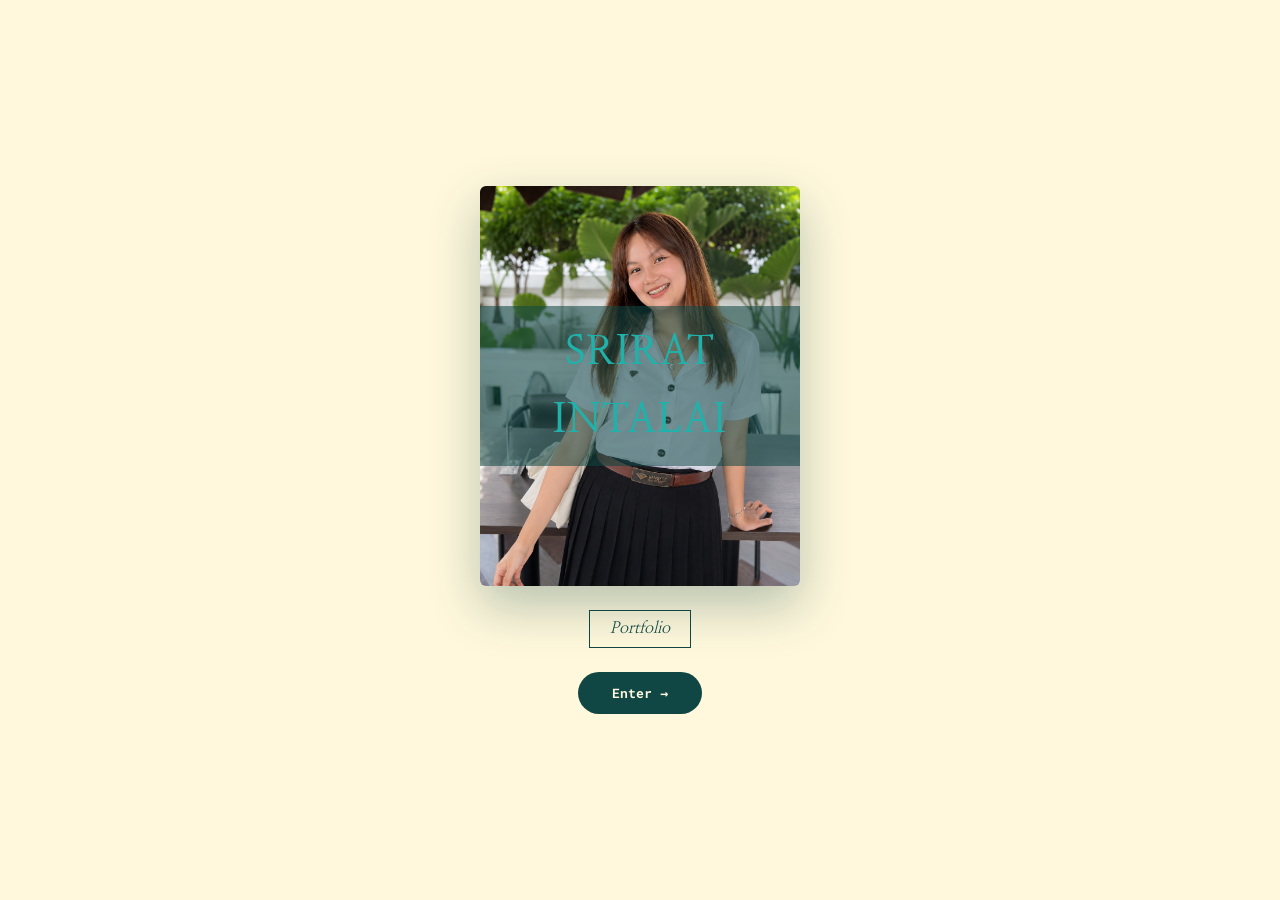
==== index.html @ b5082c41 "อธิบายสิ่งที่แก้" ====
<!DOCTYPE html>
<html lang="th">
<head>
<meta charset="UTF-8">
<meta name="viewport" content="width=device-width, initial-scale=1.0">
<title>Srirat Intalai | Portfolio</title>

<!-- Google Fonts -->
<link rel="preconnect" href="https://fonts.googleapis.com">
<link rel="preconnect" href="https://fonts.gstatic.com" crossorigin>
<link href="https://fonts.googleapis.com/css2?family=Athiti:wght@300;400;500;600;700&family=Roboto+Mono:wght@400;500;700&family=Nanum+Myeongjo:wght@400;700;800&display=swap" rel="stylesheet">

<link rel="stylesheet" href="css/style.css">
</head>
<body>

<div class="bgBlob bgBlob1"></div>
<div class="bgBlob bgBlob2"></div>

<!-- ================= หน้าปก กด Enter ก่อนเข้าเว็บ ================= -->
<div id="coverPage">
    <div class="coverPhotoBox">
        <img src="assets/image3.JPG" alt="รูปเปิด" class="coverPhoto">
        <div class="coverNameBand">
            <h1 class="coverName">SRIRAT INTALAI</h1>
        </div>
    </div>
    <p class="coverSubtitle">Portfolio</p>
    <button type="button" id="btnEnter" class="btnEnter">Enter &rarr;</button>
</div>

<!-- ================= เนื้อหาเว็บทั้งหมด (โชว์หลังกด Enter) ================= -->
<div id="mainSite">

    <!-- แถบเมนูด้านบน -->
    <header class="navBar" id="navBar">
        <div class="navWrap">
            <a href="#home" class="logo">Srirat.</a>

            <nav class="menu" id="menu">
                <a href="#home" class="menuLink th">หน้าหลัก</a><a href="#home" class="menuLink en">Home</a>
                <a href="#about" class="menuLink th">ทำความรู้จัก</a><a href="#about" class="menuLink en">About</a>
                <a href="#skills" class="menuLink th">ทักษะ</a><a href="#skills" class="menuLink en">Skills</a>
                <a href="#projects" class="menuLink th">ผลงาน</a><a href="#projects" class="menuLink en">Projects</a>
                <a href="#certificates" class="menuLink th">ใบรับรอง</a><a href="#certificates" class="menuLink en">Certificates</a>
                <a href="#activities" class="menuLink th">กิจกรรม</a><a href="#activities" class="menuLink en">Activities</a>
                <a href="#softskills" class="menuLink th">ทักษะด้านบุคคล</a><a href="#softskills" class="menuLink en">Soft Skills</a>
                <a href="#contact" class="menuLink th">ติดต่อ</a><a href="#contact" class="menuLink en">Contact</a>
            </nav>

            <div class="navBtns">
                <!-- ปุ่มสลับธีมมืด/สว่าง -->
                <button type="button" id="btnTheme" class="iconBtn" title="สลับธีมมืด/สว่าง">
                    <svg id="iconSun" width="18" height="18" viewBox="0 0 24 24" fill="none" stroke="currentColor" stroke-width="2"><circle cx="12" cy="12" r="4"></circle><path d="M12 2v2M12 20v2M4.9 4.9l1.4 1.4M17.7 17.7l1.4 1.4M2 12h2M20 12h2M6.3 17.7l-1.4 1.4M19.1 4.9l-1.4 1.4"></path></svg>
                    <svg id="iconMoon" width="18" height="18" viewBox="0 0 24 24" fill="none" stroke="currentColor" stroke-width="2" style="display:none"><path d="M21 12.8A9 9 0 1 1 11.2 3 7 7 0 0 0 21 12.8z"></path></svg>
                </button>
                <!-- ปุ่มสลับภาษา -->
                <button type="button" id="btnLang" class="iconBtn iconBtnText" title="Switch language / เปลี่ยนภาษา">
                    <svg width="16" height="16" viewBox="0 0 24 24" fill="none" stroke="currentColor" stroke-width="2"><circle cx="12" cy="12" r="10"></circle><line x1="2" y1="12" x2="22" y2="12"></line><path d="M12 2a15 15 0 0 1 4 10 15 15 0 0 1-4 10 15 15 0 0 1-4-10 15 15 0 0 1 4-10z"></path></svg>
                    <span id="langLabel">EN</span>
                </button>
            </div>

            <button type="button" id="btnBurger" class="burgerBtn">
                <span></span><span></span><span></span>
            </button>
        </div>
    </header>

    <main>

    <!-- ================= HOME ================= -->
    <section id="home" class="homeBox">
        <div class="homeText glassBox">
            <p class="tagLine">Srirat Intalai</p>
            <h3 class="th">สวัสดีค่ะ หยกนะคะ นักศึกษาคณะเทคโนโลยีสารสนเทศและนวัตกรรม สาขาวิทยาการคอมพิวเตอร์</h3>
            <h3 class="en">Hello, I'm Yok, School of Information Technology and Innovation, Computer Science student.</h3>
            <p class="th">ถ้าพูดถึงจุดเด่นและความถนัดหลักๆ ของหยก นอกจากเรื่องการพัฒนาแอปพลิเคชันมือถือ, ออกแบบ UI/UX, การทำ Requirement Gathering และการประยุกต์ใช้ AI กับ API ต่างๆ ในโปรเจกต์แล้ว 
                ช่วงนี้หยกยังสนุกกับการพัฒนาเว็บไซต์มากๆ ด้วย กำลังศึกษาและพัฒนาสกิลเพิ่มทั้งฝั่ง Frontend และ Backend ให้ครบเครื่อง ด้วยความที่หยกสนใจและเปิดกว้างมากๆ 
                <strong>ทั้งสาย Mobile Developer, Software Engineer, Web Developer, Data Engineer, ML/AI Engineer, UI/UX Designer ไปจนถึง QA Tester</strong> 
                หยกเลยมองหาโอกาสฝึกงานที่จะได้เอาทักษะการเขียนโค้ดทั้งเว็บและแอป การทำงานเป็นทีมแบบ Agile และประสบการณ์จริงทั้งหมดนี้ ไปพัฒนาตัวเองและเป็นประโยชน์กับทีมให้ได้มากที่สุดค่ะ ฝากเนื้อฝากตัวให้พี่ๆช่วยพิจารณาด้วยนะคะ</p>

            <p class="en">When it comes to my main strengths and skills, aside from mobile app development, UI/UX design, software testing as a QA, 
                requirement gathering, and integrating AI and APIs into my projects, I've also been really enjoying web development lately. 
                I am currently learning and expanding my skills in both Frontend and Backend to make myself more well-rounded. Because I'm very passionate and open-minded 
                <strong>about roles like Mobile Developer, Software Engineer, Web Developer, Data Engineer, ML/AI Engineer, UI/UX Designer, and QA Tester</strong>
                , I'm looking for an internship opportunity where I can apply my coding skills for both web and apps, my experience working in an Agile team, 
                and all my real-world experience to tackle actual projects. I really want to develop myself and bring value to the team. Thank you for considering me!</p>
            <div class="homeBtnRow">
                <a href="#projects" class="btn btnMain th">ดูผลงาน</a><a href="#projects" class="btn btnMain en">View Projects</a>
                <a href="#contact" class="btn btnLine th">ช่องทางติดต่อ</a><a href="#contact" class="btn btnLine en">Contact Me</a>
            </div>
        </div>
        <img src="assets/Srirat.png" alt="รูปของศรีรัตน์" class="homePhoto">
    </section>

    <!-- ================= ABOUT ================= -->
    <section id="about" class="section">
        <div class="container">
            <p class="tagSmall th">ทำความรู้จักกันมากขึ้น</p><p class="tagSmall en">GET TO KNOW ME</p>
            <h2 class="titleBig th">เกี่ยวกับฉัน</h2><h2 class="titleBig en">About Me</h2>
            <div class="lineUnder"></div>

            <div class="aboutGrid">
                <div class="aboutPhotoBox" id="aboutCarousel">
                    <img src="assets/image0.JPG" class="slideImg active" alt="รูปโปรไฟล์">
                    <img src="assets/image1.jpg" class="slideImg" alt="รูปกิจกรรม 1">
                    <img src="assets/image2.jpg" class="slideImg" alt="รูปกิจกรรม 2">
                    <img src="assets/image.jpg" class="slideImg" alt="รูปกิจกรรม 3">
                    <button type="button" class="slideBtn slideBtnLeft" id="slidePrev">&#10094;</button>
                    <button type="button" class="slideBtn slideBtnRight" id="slideNext">&#10095;</button>
                    <div class="slideDots" id="slideDots"></div>
                </div>

                <div class="aboutTextBox">

                    <div class="infoGrid">
                        <div class="infoBox">
                            <span class="infoLabel th">ชื่อ-นามสกุล</span><span class="infoLabel en">Full Name</span>
                            <span class="infoValue"><span class="th">ศรีรัตน์ อินทลัย (หยก)</span><span class="en">Srirat Intalai (Yok)</span></span>
                        </div>
                        <div class="infoBox">
                            <span class="infoLabel th">อีเมล</span><span class="infoLabel en">Email</span>
                            <span class="infoValue">srirat.inta@bumail.net</span>
                        </div>
                        <div class="infoBox">
                            <span class="infoLabel th">เบอร์โทรศัพท์</span><span class="infoLabel en">Phone</span>
                            <span class="infoValue">081-955-8432</span>
                        </div>
                        <div class="infoBox">
                            <span class="infoLabel th">มหาวิทยาลัย</span><span class="infoLabel en">University</span>
                            <span class="infoValue th">มหาวิทยาลัยกรุงเทพ</span><span class="infoValue en">Bangkok University</span>
                        </div>
                        <div class="infoBox">
                            <span class="infoLabel th">ที่อยู่</span><span class="infoLabel en">Location</span>
                            <span class="infoValue th">กรุงเทพมหานคร ประเทศไทย</span><span class="infoValue en">Bangkok, Thailand</span>
                        </div>
                        <div class="infoBox">
                            <span class="infoLabel th">ภาษา</span><span class="infoLabel en">Languages</span>
                            <span class="infoValue th">ไทย (เจ้าของภาษา), อังกฤษ (ระดับพื้นฐาน)</span><span class="infoValue en">Thai (Native), English (Elementary)</span>
                        </div>
                    </div>

                    <p class="tagSmall aboutSubTag th">เส้นทางการศึกษา</p><p class="tagSmall aboutSubTag en">ACADEMIC JOURNEY</p>
                    <div class="timeLine">
                        <div class="timeItem">
                            <div class="timeDot"></div>
                            <div class="timeCard card">
                                <div class="timeCardTop">
                                    <div>
                                        <h3 class="th">ปริญญาตรี สาขาวิทยาการคอมพิวเตอร์</h3><h3 class="en">Bachelor's Degree, Computer Science</h3>
                                        <span class="timeSchool th">มหาวิทยาลัยกรุงเทพ</span><span class="timeSchool en">Bangkok University</span>
                                    </div>
                                    <span class="timeDate th">ปี 1 (2566) — ปี 4 (2570)</span><span class="timeDate en">Year 1 (2023) — Year 4 (2027)</span>
                                </div>
                                <p class="th">ปัจจุบันมีเกรดเฉลี่ยสะสม (Cum GPA.) 3.26 หน่วยกิตสะสมรวม 115 หน่วยกิต</p>
                                <p class="en">Currently maintaining a cumulative GPA of 3.26, with 115 total credits completed.</p>
                            </div>
                        </div>

                        <div class="timeItem">
                            <div class="timeDot"></div>
                            <div class="timeCard card">
                                <div class="timeCardTop">
                                    <div>
                                        <h3 class="th">ประกาศนียบัตรวิชาชีพ (ปวช.) เทียบเท่ามัธยมศึกษาตอนปลาย</h3><h3 class="en">Vocational Certificate (Equivalent to High School)</h3>
                                        <span class="timeSchool th">วิทยาลัยอาชีวศึกษากุสุมภ์เทคโนโลยี</span><span class="timeSchool en">Kusoom Technology Vocational College</span>
                                    </div>
                                    <span class="timeDate th">ปีการศึกษา 2563 - 2566</span><span class="timeDate en">Academic year 2020 - 2023</span>
                                </div>
                                <p class="th">ประกาศนียบัตรวิชาชีพด้านคอมพิวเตอร์ธุรกิจ คะแนนเฉลี่ยสะสม 3.98</p>
                                <p class="en">Vocational Certificate in Business Computer with a GPAX of 3.98.</p>
                            </div>
                        </div>
                    </div>
                </div>
            </div>
        </div>
    </section>

    <!-- ================= SKILLS ================= -->
    <section id="skills" class="section">
        <div class="container">
            <p class="tagSmall th">เครื่องมือมือที่ใช้</p><p class="tagSmall en">MY TOOLBOX</p>
            <h2 class="titleBig th">ทักษะทางเทคนิค</h2><h2 class="titleBig en">Technical Skills</h2>
            <div class="lineUnder"></div>

            <div class="skillGrid">
                <div class="skillBox card">
                    <h3 class="th">ภาษาโปรแกรม</h3><h3 class="en">Programming Languages</h3>
                    <ul>
                        <li><span class="skillIcon"><img src="https://cdn.jsdelivr.net/gh/devicons/devicon/icons/dart/dart-original.svg" alt=""></span><span>Dart</span> <span class="tag th">ระดับปานกลาง</span><span class="tag en">Intermediate</span></li>
                        <li><span class="skillIcon"><img src="https://cdn.jsdelivr.net/gh/devicons/devicon/icons/python/python-original.svg" alt=""></span><span>Python</span> <span class="tag th">ระดับปานกลาง</span><span class="tag en">Intermediate</span></li>
                        <li><span class="skillIcon"><img src="https://cdn.jsdelivr.net/gh/devicons/devicon/icons/javascript/javascript-original.svg" alt=""></span><span>JavaScript</span> <span class="tag th">ระดับพื้นฐาน</span><span class="tag en">Basic</span></li>
                        <li><span class="skillIcon"><svg viewBox="0 0 24 24" fill="none" stroke="currentColor" stroke-width="2" stroke-linecap="round" stroke-linejoin="round"><path d="M12 2C7.58 2 4 3.34 4 5v14c0 1.66 3.58 3 8 3s8-1.34 8-3V5c0-1.66-3.58-3-8-3z"/><path d="M4 5c0 1.66 3.58 3 8 3s8-1.34 8-3M4 12c0 1.66 3.58 3 8 3s8-1.34 8-3"/></svg></span><span>SQL</span> <span class="tag th">ระดับพื้นฐานถึงปานกลาง</span><span class="tag en">Beginner - Intermediate</span></li>
                        <li><span class="skillIcon"><img src="https://cdn.jsdelivr.net/gh/devicons/devicon/icons/java/java-original.svg" alt=""></span><span>Java</span> <span class="tag th">ระดับพื้นฐาน</span><span class="tag en">Basic</span></li>
                    </ul>
                </div>
                <div class="skillBox card">
                    <h3 class="th">การพัฒนาแอปพลิเคชันมือถือ</h3><h3 class="en">Mobile Application Development</h3>
                    <ul>
                        <li><span class="skillIcon"><img src="https://cdn.jsdelivr.net/gh/devicons/devicon/icons/flutter/flutter-original.svg" alt=""></span><span>Flutter</span> <span class="tag th">ระดับปานกลาง</span><span class="tag en">Intermediate</span></li>
                        <li><span class="skillIcon"><img src="https://cdn.jsdelivr.net/gh/devicons/devicon/icons/firebase/firebase-plain.svg" alt=""></span><span>Firebase</span> <span class="tag th">ระดับปานกลาง</span><span class="tag en">Intermediate</span></li>
                        <li><span class="skillIcon"><svg viewBox="0 0 24 24" fill="none" stroke="currentColor" stroke-width="2" stroke-linecap="round" stroke-linejoin="round"><path d="M12 2l9 5-9 5-9-5 9-5z"/><path d="M3 12l9 5 9-5M3 17l9 5 9-5"/></svg></span><span>Provider <span class="th">(จัดการ State)</span><span class="en">(State Management)</span></span> <span class="tag th">ระดับปานกลาง</span><span class="tag en">Intermediate</span></li>
                        <li><span class="skillIcon"><svg viewBox="0 0 24 24" fill="none" stroke="currentColor" stroke-width="2" stroke-linecap="round" stroke-linejoin="round"><path d="M21 8l-9-5-9 5 9 5 9-5z"/><path d="M3 8v8l9 5 9-5V8M12 13v8"/></svg></span><span>Hive <span class="th">(เก็บข้อมูลในเครื่อง)</span><span class="en">(Local Storage)</span></span> <span class="tag th">ระดับพื้นฐาน</span><span class="tag en">Beginner</span></li>
                    </ul>
                </div>
                <div class="skillBox card">
                    <h3 class="th">การพัฒนาเว็บไซต์</h3><h3 class="en">Web Development</h3>
                    <ul>
                        <li><span class="skillIcon"><img src="https://cdn.jsdelivr.net/gh/devicons/devicon/icons/html5/html5-original.svg" alt=""></span><span>HTML5 &amp; CSS3</span> <span class="tag th">ระดับปานกลาง</span><span class="tag en">Intermediate</span></li>
                        <li><span class="skillIcon"><svg viewBox="0 0 24 24" fill="none" stroke="currentColor" stroke-width="2" stroke-linecap="round" stroke-linejoin="round"><rect x="3" y="4" width="18" height="16" rx="2"/><path d="M3 9h18"/><path d="M8 15l-2-2 2-2M12 17l2-6"/></svg></span><span>Frontend &amp; Backend</span> <span class="tag th">กำลังศึกษาอยู่</span><span class="tag en">Currently Learning</span></li>
                    </ul>
                </div>
                <div class="skillBox card">
                    <h3 class="th">การทดสอบซอฟต์แวร์และการประกันคุณภาพ</h3><h3 class="en">Software Testing &amp; QA</h3>
                    <ul>
                        <li><span class="skillIcon"><svg viewBox="0 0 24 24" fill="none" stroke="currentColor" stroke-width="2" stroke-linecap="round" stroke-linejoin="round"><path d="M9 11l2 2 4-4"/><rect x="3" y="4" width="18" height="16" rx="2"/></svg></span><span>Manual Testing</span> <span class="tag th">ระดับปานกลาง</span><span class="tag en">Intermediate</span></li>
                        <li><span class="skillIcon"><svg viewBox="0 0 24 24" fill="none" stroke="currentColor" stroke-width="2" stroke-linecap="round" stroke-linejoin="round"><path d="M9 4h6a1 1 0 0 1 1 1v1H8V5a1 1 0 0 1 1-1z"/><rect x="6" y="6" width="12" height="15" rx="2"/><path d="M9 12h6M9 16h6"/></svg></span><span><span class="th">การออกแบบ Test Case</span><span class="en">Test Case Design</span></span> <span class="tag th">ระดับพื้นฐาน</span><span class="tag en">Basic</span></li>
                        <li><span class="skillIcon"><svg viewBox="0 0 24 24" fill="none" stroke="currentColor" stroke-width="2" stroke-linecap="round" stroke-linejoin="round"><path d="M9 9V7a3 3 0 0 1 6 0v2"/><rect x="7" y="9" width="10" height="10" rx="5"/><path d="M12 9v10M4 12h3M17 12h3M5 6l2.5 2M19 6l-2.5 2M5 18l2.5-2M19 18l-2.5-2"/></svg></span><span><span class="th">การรายงานบั๊กและการทดสอบการใช้งาน</span><span class="en">Bug Reporting &amp; Usability Testing</span></span> <span class="tag th">ระดับปานกลาง</span><span class="tag en">Intermediate</span></li>
                        <li><span class="skillIcon"><svg viewBox="0 0 24 24" fill="none" stroke="currentColor" stroke-width="2" stroke-linecap="round" stroke-linejoin="round"><path d="M17 3l4 4-4 4M7 21l-4-4 4-4"/><path d="M21 7H10a4 4 0 0 0-4 4v0M3 17h11a4 4 0 0 0 4-4v0"/></svg></span><span>API Testing</span> <span class="tag th">กำลังเรียนรู้</span><span class="tag en">Learning</span></li>
                    </ul>
                </div>
                <div class="skillBox card">
                    <h3 class="th">การออกแบบส่วนติดต่อผู้ใช้และประสบการณ์ผู้ใช้</h3><h3 class="en">UI/UX Design</h3>
                    <ul>
                        <li><span class="skillIcon"><img src="https://cdn.jsdelivr.net/gh/devicons/devicon/icons/figma/figma-original.svg" alt=""></span><span>Figma</span> <span class="tag th">ระดับปานกลาง</span><span class="tag en">Intermediate</span></li>
                        <li><span class="skillIcon"><svg viewBox="0 0 24 24" fill="none" stroke="currentColor" stroke-width="2" stroke-linecap="round" stroke-linejoin="round"><rect x="3" y="3" width="7" height="7" rx="1"/><rect x="14" y="3" width="7" height="7" rx="1"/><rect x="3" y="14" width="7" height="7" rx="1"/><rect x="14" y="14" width="7" height="7" rx="1"/></svg></span><span>Wireframing</span> <span class="tag th">ระดับปานกลาง</span><span class="tag en">Intermediate</span></li>
                        <li><span class="skillIcon"><svg viewBox="0 0 24 24" fill="none" stroke="currentColor" stroke-width="2" stroke-linecap="round" stroke-linejoin="round"><path d="M4 4l7 16 2-7 7-2z"/></svg></span><span>Prototyping</span> <span class="tag th">ระดับปานกลาง</span><span class="tag en">Intermediate</span></li>
                        <li><span class="skillIcon"><svg viewBox="0 0 24 24" fill="none" stroke="currentColor" stroke-width="2" stroke-linecap="round" stroke-linejoin="round"><circle cx="12" cy="12" r="9"/><circle cx="8" cy="11" r="1"/><circle cx="12" cy="8" r="1"/><circle cx="16" cy="11" r="1"/><path d="M12 21a4 4 0 0 1-4-4c0-1 1-1 2-1h4c1 0 2 0 2 1a4 4 0 0 1-4 4z"/></svg></span><span>Material Design</span> <span class="tag th">ระดับปานกลาง</span><span class="tag en">Intermediate</span></li>
                    </ul>
                </div>
                <div class="skillBox card">
                    <h3 class="th">ข้อมูลและวิศวกรรมข้อมูล</h3><h3 class="en">Data &amp; Data Engineering</h3>
                    <p class="skillSubHead th">การวิเคราะห์ข้อมูล</p><p class="skillSubHead en">Data Analysis</p>
                    <ul>
                        <li><span class="skillIcon"><svg viewBox="0 0 24 24" fill="none" stroke="currentColor" stroke-width="2" stroke-linecap="round" stroke-linejoin="round"><line x1="4" y1="20" x2="4" y2="12"/><line x1="10" y1="20" x2="10" y2="6"/><line x1="16" y1="20" x2="16" y2="14"/><line x1="21" y1="20" x2="21" y2="9"/></svg></span><span>Power BI</span></li>
                        <li><span class="skillIcon"><svg viewBox="0 0 24 24" fill="none" stroke="currentColor" stroke-width="2" stroke-linecap="round" stroke-linejoin="round"><rect x="3" y="3" width="7" height="7" rx="1"/><rect x="14" y="3" width="7" height="7" rx="1"/><rect x="3" y="14" width="7" height="7" rx="1"/><rect x="14" y="14" width="7" height="7" rx="1"/></svg></span><span>Excel</span></li>
                        <li><span class="skillIcon"><img src="https://cdn.jsdelivr.net/gh/devicons/devicon/icons/pandas/pandas-original.svg" alt=""></span><span>Pandas</span></li>
                    </ul>
                    <p class="skillSubHead th">ฐานข้อมูล</p><p class="skillSubHead en">Databases</p>
                    <ul>
                        <li><span class="skillIcon"><img src="https://cdn.jsdelivr.net/gh/devicons/devicon/icons/mysql/mysql-original.svg" alt=""></span><span>MySQL</span></li>
                    </ul>
                    <p class="skillSubHead th">วิศวกรรมข้อมูล</p><p class="skillSubHead en">Data Engineering</p>
                    <ul>
                        <li><span class="skillIcon"><svg viewBox="0 0 24 24" fill="none" stroke="currentColor" stroke-width="2" stroke-linecap="round" stroke-linejoin="round"><path d="M4 4h16l-6 8v6l-4 2v-8z"/></svg></span><span>ETL</span> <span class="tag th">กำลังเรียนรู้</span><span class="tag en">Learning</span></li>
                        <li><span class="skillIcon"><svg viewBox="0 0 24 24" fill="none" stroke="currentColor" stroke-width="2" stroke-linecap="round" stroke-linejoin="round"><circle cx="5" cy="6" r="2"/><circle cx="19" cy="18" r="2"/><path d="M7 6h9a3 3 0 0 1 3 3v0a3 3 0 0 1-3 3H8a3 3 0 0 0-3 3v0a3 3 0 0 0 3 3h9"/></svg></span><span>Data Pipeline</span> <span class="tag th">กำลังเรียนรู้</span><span class="tag en">Learning</span></li>
                    </ul>
                </div>
                <div class="skillBox card">
                    <h3 class="th">เอพีไอและการบูรณาการปัญญาประดิษฐ์</h3><h3 class="en">APIs &amp; AI Integration</h3>
                    <ul>
                        <li><span class="skillIcon"><svg viewBox="0 0 24 24" fill="none" stroke="currentColor" stroke-width="2" stroke-linecap="round" stroke-linejoin="round"><path d="M17 3l4 4-4 4M7 21l-4-4 4-4"/><path d="M21 7H10a4 4 0 0 0-4 4v0M3 17h11a4 4 0 0 0 4-4v0"/></svg></span><span>REST API</span></li>
                        <li><span class="skillIcon"><svg viewBox="0 0 24 24" fill="none" stroke="currentColor" stroke-width="2" stroke-linecap="round" stroke-linejoin="round"><path d="M3 11l9-8 9 8"/><path d="M5 10v10h14V10"/><path d="M9 20v-6h6v6"/></svg></span><span>Home Assistant API</span></li>
                        <li><span class="skillIcon"><svg viewBox="0 0 24 24" fill="none" stroke="currentColor" stroke-width="2" stroke-linecap="round" stroke-linejoin="round"><path d="M18 10h-1.26A8 8 0 1 0 9 20h9a5 5 0 0 0 0-10z"/></svg></span><span>OpenWeather API</span></li>
                        <li><span class="skillIcon"><svg viewBox="0 0 24 24" fill="none" stroke="currentColor" stroke-width="2" stroke-linecap="round" stroke-linejoin="round"><path d="M12 2l2 6 6 2-6 2-2 6-2-6-6-2 6-2z"/></svg></span><span>Google Gemini API</span></li>
                    </ul>
                </div>
                <div class="skillBox card">
                    <h3 class="th">การวิเคราะห์และออกแบบระบบ</h3><h3 class="en">System Analysis &amp; Design</h3>
                    <ul>
                        <li><span class="skillIcon"><svg viewBox="0 0 24 24" fill="none" stroke="currentColor" stroke-width="2" stroke-linecap="round" stroke-linejoin="round"><path d="M9 4h6a1 1 0 0 1 1 1v1H8V5a1 1 0 0 1 1-1z"/><rect x="6" y="6" width="12" height="15" rx="2"/><path d="M9 12h6M9 16h6"/></svg></span><span><span class="th">การรวบรวมความต้องการ</span><span class="en">Requirement Gathering</span></span></li>
                        <li><span class="skillIcon"><svg viewBox="0 0 24 24" fill="none" stroke="currentColor" stroke-width="2" stroke-linecap="round" stroke-linejoin="round"><rect x="3" y="3" width="7" height="5" rx="1"/><rect x="14" y="3" width="7" height="5" rx="1"/><rect x="8" y="15" width="7" height="5" rx="1"/><path d="M6.5 8v3a2 2 0 0 0 2 2h1M17.5 8v3a2 2 0 0 1-2 2h-1"/></svg></span><span><span class="th">แผนภาพ Use Case</span><span class="en">Use Case Diagrams</span></span></li>
                        <li><span class="skillIcon"><svg viewBox="0 0 24 24" fill="none" stroke="currentColor" stroke-width="2" stroke-linecap="round" stroke-linejoin="round"><rect x="3" y="3" width="7" height="5" rx="1"/><rect x="14" y="3" width="7" height="5" rx="1"/><rect x="8" y="15" width="7" height="5" rx="1"/><path d="M6.5 8v3a2 2 0 0 0 2 2h1M17.5 8v3a2 2 0 0 1-2 2h-1"/></svg></span><span>UML</span> <span class="tag th">ระดับพื้นฐาน</span><span class="tag en">Basic</span></li>
                    </ul>
                </div>
                <div class="skillBox card">
                    <h3 class="th">เครื่องมือ คลาวด์ และเดฟออปส์</h3><h3 class="en">Tools, Cloud &amp; DevOps</h3>
                    <ul>
                        <li><span class="skillIcon"><img src="https://cdn.jsdelivr.net/gh/devicons/devicon/icons/git/git-original.svg" alt=""></span><span>Git</span></li>
                        <li><span class="skillIcon skillIconInvert"><img src="https://cdn.jsdelivr.net/gh/devicons/devicon/icons/github/github-original.svg" alt=""></span><span>GitHub</span></li>
                        <li><span class="skillIcon"><img src="https://cdn.jsdelivr.net/gh/devicons/devicon/icons/androidstudio/androidstudio-original.svg" alt=""></span><span>Android Studio</span></li>
                        <li><span class="skillIcon"><img src="https://cdn.jsdelivr.net/gh/devicons/devicon/icons/vscode/vscode-original.svg" alt=""></span><span>VS Code</span></li>
                        <li><span class="skillIcon"><img src="https://cdn.jsdelivr.net/gh/devicons/devicon/icons/jira/jira-original.svg" alt=""></span><span>Jira</span></li>
                        <li><span class="skillIcon"><img src="https://cdn.jsdelivr.net/gh/devicons/devicon/icons/docker/docker-original.svg" alt=""></span><span>Docker</span> <span class="tag th">ระดับพื้นฐาน</span><span class="tag en">Basic</span></li>
                        <li><span class="skillIcon"><img src="https://cdn.jsdelivr.net/npm/devicon@2.15.1/icons/amazonwebservices/amazonwebservices-original.svg" alt=""></span><span>AWS</span> <span class="tag th">กำลังเรียนรู้</span><span class="tag en">Learning</span></li>
                        <li><span class="skillIcon"><svg viewBox="0 0 24 24" fill="none" stroke="currentColor" stroke-width="2" stroke-linecap="round" stroke-linejoin="round"><path d="M21 12a9 9 0 1 1-3-6.7"/><path d="M21 3v6h-6"/></svg></span><span>CI/CD</span> <span class="tag th">กำลังเรียนรู้</span><span class="tag en">Learning</span></li>
                        <li><span class="skillIcon skillIconInvert"><img src="https://cdn.jsdelivr.net/gh/devicons/devicon/icons/linux/linux-original.svg" alt=""></span><span>Linux</span> <span class="tag th">กำลังเรียนรู้</span><span class="tag en">Learning</span></li>
                    </ul>
                </div>
            </div>
        </div>
    </section>

    <!-- ================= PROJECTS ================= -->
    <section id="projects" class="section sectionAlt">
        <div class="container">
            <p class="tagSmall th">ประสบการณ์การทำงาน / โครงการ</p><p class="tagSmall en">PORTFOLIO WORK</p>
            <h2 class="titleBig th">ผลงานเด่น</h2><h2 class="titleBig en">Featured Projects</h2>
            <div class="lineUnder"></div>

            <div class="scrollWrap">
                <button type="button" class="scrollBtn scrollBtnLeft" id="projPrev">&#10094;</button>
                <div class="projectList" id="projectList">

                    <!-- โปรเจกต์ 1 : PawHaus -->
                    <div class="projectBox card">
                        <img src="images/project-pawhaus/pawhaus.png" alt="PawHaus" class="projectImg">
                        <div class="projectInfo">
                            <span class="projectYear th">มีนาคม – พฤษภาคม 2569</span><span class="projectYear en">March – May 2026</span>
                            <h3>PawHaus <span class="th">— แอปพลิเคชันควบคุมบ้านอัจฉริยะและดูแลสัตว์เลี้ยง</span><span class="en">— Smart Home &amp; Pet Care Mobile Application</span></h3>
                            <p class="projectRole th">บทบาท: <b>นักพัฒนาหลัก</b> ในทีม 4 คน</p>
                            <p class="projectRole en">Role: <b>Main Developer</b> (Team of 4)</p>

                            <ul class="th">
                                <li>ออกแบบและพัฒนาแอปพลิเคชันมือถือ Cross-platform ด้วย <b>Flutter / Dart</b> พร้อมจัดการ State ของแอปด้วย <b>Provider</b> และใช้ <b>Hive</b> เป็น Local Storage ช่วยให้แอปทำงานรวดเร็วและเก็บข้อมูลในเครื่องได้</li>
                                <li>พัฒนาระบบเชื่อมต่อ IoT อัจฉริยะ ควบคุมอุปกรณ์ภายในบ้าน (เช่น ไฟ, แอร์, ผ้าม่าน) แบบ Real-time ผ่าน <b>Home Assistant API</b> และ <b>Docker</b></li>
                                <li>ผสานการทำงานของ <b>Gemini AI API</b> และ <b>OpenWeather API</b> ร่วมกับระบบ Rule-based เพื่อวิเคราะห์ข้อมูลสภาพอากาศและให้คำแนะนำการดูแลสัตว์เลี้ยงที่เหมาะสมกับผู้ใช้งาน</li>
                            </ul>
                            <ul class="en">
                                <li>Designed and built a cross-platform mobile app using <b>Flutter / Dart</b>, managed app state with <b>Provider</b>, and used <b>Hive</b> as local storage to make the app run fast and store data offline</li>
                                <li>Developed an IoT smart home system to control household devices (such as lights, air conditioners, and curtains) in real-time using <b>Home Assistant API</b> and <b>Docker</b></li>
                                <li>Integrated <b>Gemini AI API</b> and <b>OpenWeather API</b> with rule-based logic to analyze weather data and provide smart pet-care recommendations for users</li>
                            </ul>
                            <p class="projectResult th"><b>ผลลัพธ์:</b> พัฒนาแอปพลิเคชันมือถือ All-in-One สำหรับคนรักสัตว์และดูแลบ้านได้สำเร็จครบถ้วนทุกฟีเจอร์หลัก พร้อมใช้งานจริงตามเป้าหมายของรายวิชา Mobile Application Development I</p>
                            <p class="projectResult en"><b>Result:</b> Successfully developed an all-in-one mobile app for pet lovers and smart home control, meeting all project goals for the Mobile Application Development course.</p>

                            <div class="tools">
                                <span><b>Flutter</b></span><span><b>Dart</b></span><span><b>Provider</b></span><span><b>Hive</b></span><span><b>Docker</b></span><span><b>Home Assistant API</b></span><span>OpenWeather API</span><span>Gemini AI API</span>
                            </div>
                            <div class="projectLinks">
                                <a href="https://github.com/srirat-intalai/PawHaus" target="_blank" rel="noopener noreferrer" class="btn btnSmall">GitHub</a>
                            </div>
                        </div>
                    </div>

                    <!-- โปรเจกต์ 2 : Synapse Home Phase 1 -->
                    <div class="projectBox card">
                        <img src="images/project-cs/synapse-home.png" alt="Synapse Home" class="projectImg">
                        <div class="projectInfo">
                            <span class="projectYear th">มกราคม 2569 – ปัจจุบัน</span><span class="projectYear en">January 2026 – Present</span>
                            <h3>Synapse Home <span class="th">— ระบบผู้ช่วยบ้านอัจฉริยะ</span><span class="en">— Smart Home Assistant System</span></h3>
                            <p class="projectRole th">บทบาท: <b>Product Owner, Scrum Master, UI/UX Designer, QA Tester และ Lead Researcher</b> ในทีม 5 คน</p>
                            <p class="projectRole en">Role: <b>Product Owner, Scrum Master, UI/UX Designer, QA Tester, and Lead Researcher</b> (Team of 5)</p>

                            <ul class="th">
                                <li>ขับเคลื่อนการทำงานของทีมและบริหารจัดการโปรเจกต์ด้วยกระบวนการ <b>Agile/Scrum</b> พร้อมค้นคว้างานวิจัยและออกแบบ Data Architecture</li>
                                <li>ออกแบบ UX/UI Flow ด้วย <b>Figma</b> ให้ผู้ใช้งานสามารถสั่งการและควบคุมอุปกรณ์ Smart Home ได้อย่างราบรื่นและเป็นธรรมชาติ</li>
                                <li>วางแผนและดำเนินการ QA Testing อย่างครอบคลุม ตรวจสอบความเสถียรและประสิทธิภาพของระบบก่อนนำไปใช้งานจริง</li>
                            </ul>
                            <ul class="en">
                                <li>Drove team workflows and managed project progress using <b>Agile/Scrum</b> methodologies, alongside conducting research and designing the data architecture</li>
                                <li>Designed intuitive UX/UI flows using <b>Figma</b> to ensure smooth and natural control over smart home devices</li>
                                <li>Planned and executed comprehensive QA testing to thoroughly check system stability and performance before deployment</li>
                            </ul>
                            <p class="projectResult th"><b>ผลลัพธ์:</b> พัฒนาระบบผู้ช่วยบ้านอัจฉริยะด้าน AI และ Home Companion สำเร็จลุล่วงตามโจทย์จากภาคอุตสาหกรรมร่วมกับ True Digital Group ในรายวิชา Computer Science Project I และได้รับคัดเลือกให้นำเสนอผลงานในงาน IT Empowering Day 2026 ของมหาวิทยาลัยกรุงเทพได้อย่างราบรื่น</p>
                            <p class="projectResult en"><b>Result:</b> Successfully developed an AI-driven smart home assistant and home companion system based on an industry project with True Digital Group (Computer Science Project I), which was selected to be showcased at IT Empowering Day 2026 at Bangkok University.</p>

                            <div class="tools">
                                <span><b>Figma</b></span><span><b>Home Assistant API</b></span><span><b>Gemini API</b></span><span>Agile/Scrum</span><span>MCP</span>
                            </div>
                            <div class="projectLinks">
                                <a href="https://canva.link/1tj1snjg0guk7tc" target="_blank" rel="noopener noreferrer" class="btn btnSmall">Canva</a>
                                <a href="images/project-cs/dark-mode-design.png" target="_blank" rel="noopener noreferrer" class="btn btnSmall th">ธีมมืด</a><a href="images/project-cs/dark-mode-design.png" target="_blank" rel="noopener noreferrer" class="btn btnSmall en">Dark Mode UI</a>
                                <a href="images/project-cs/light-mode-design.png" target="_blank" rel="noopener noreferrer" class="btn btnSmall th">ธีมสว่าง</a><a href="images/project-cs/light-mode-design.png" target="_blank" rel="noopener noreferrer" class="btn btnSmall en">Light Mode UI</a>
                            </div>
                        </div>
                    </div>

                    <!-- โปรเจกต์ 3 : SafeInstall -->
                    <div class="projectBox card">
                        <img src="images/BU Cyber Mini Hackathon 2025.png" alt="SafeInstall" class="projectImg">
                        <div class="projectInfo">
                            <span class="projectYear">2568 (2025)</span>
                            <h3>SafeInstall <span class="th">— ระบบแจ้งเตือนซอฟต์แวร์ต้องสงสัย</span><span class="en">— Suspicious Software Alert System</span></h3>
                            <p class="projectRole th">BU Cyber Mini Hackathon 2025 — บทบาท: <b>ผู้เข้าร่วมการแข่งขันพัฒนาไอเดียและออกแบบระบบ</b> (Hackathon Project)</p>
                            <p class="projectRole en">BU Cyber Mini Hackathon 2025 — Role: <b>Hackathon Participant &amp; System Designer</b> (Idea &amp; System Design Project)</p>

                            <ul class="th">
                                <li>ออกแบบแนวคิดและทำระบบจำลอง (Mockups) ของ SafeInstall Alert แพลตฟอร์มแจ้งเตือนและตรวจสอบความปลอดภัยสำหรับซอฟต์แวร์ต้องสงสัย</li>
                                <li>ออกแบบหน้าจอ Dashboard แสดงผลภาพรวมอุปกรณ์ทั้งหมด ระดับคะแนนความเสี่ยง (Risk Score) และรายการแจ้งเตือนภัยคุกคามแบบเรียลไทม์ (เช่น การตรวจจับไฟล์อันตรายหรือเครื่องมือเจาะระบบ)</li>
                            </ul>
                            <ul class="en">
                                <li>Conceptualized and created mockups for SafeInstall Alert, a security monitoring and alert platform for suspicious software</li>
                                <li>Designed a dashboard interface showcasing an overview of all devices, risk scores, and real-time threat alert feeds (such as detected malicious files or remote access tools)</li>
                            </ul>
                            <p class="projectResult th"><b>ผลลัพธ์:</b> สร้างสรรค์ผลงานต้นแบบ UI/UX และระบบแจ้งเตือนภัยด้านความปลอดภัยไซเบอร์ที่ใช้งานง่าย สำเร็จลุล่วงทันตามกรอบเวลาจำกัดของการแข่งขัน BU Cyber Mini Hackathon 2025</p>
                            <p class="projectResult en"><b>Result:</b> Successfully created a user-friendly UI/UX prototype and cybersecurity threat alert system within the limited timeframe of the BU Cyber Mini Hackathon 2025.</p>

                            <div class="tools">
                                <span>UI/UX Design</span><span><b>Figma</b></span><span><b>Canva</b></span><span>Cybersecurity &amp; Threat Alert Concepts</span>
                            </div>
                            <div class="projectLinks">
                                <a href="https://canva.link/bn0vdnj7a4w6g65" target="_blank" rel="noopener noreferrer" class="btn btnSmall">Pitching</a>
                                <a href="https://canva.link/c2tkoeziv7vzccs" target="_blank" rel="noopener noreferrer" class="btn btnSmall">Canva (Presentation)</a>
                                <a href="https://www.figma.com/make/6UfvRKbrqj8NiX39tGbvc8/SafeInstall-Alert-Mockups?code-node-id=0-9&p=f&fullscreen=1" target="_blank" rel="noopener noreferrer" class="btn btnSmall">Figma</a>
                            </div>
                        </div>
                    </div>

                    <!-- โปรเจกต์ 4 : Banker's Algorithm -->
                    <div class="projectBox card">
                        <img src="images/Banker's Algorithm.png" alt="Banker's Algorithm Simulator" class="projectImg">
                        <div class="projectInfo">
                            <span class="projectYear">2568 (2025)</span>
                            <h3>Banker's Algorithm Simulator — Interactive Deadlock Avoidance Visualization</h3>
                            <p class="projectRole th">รายวิชา CS422 Operating Systems — บทบาท: <b>ออกแบบโปรเจกต์จำลองการทำงานระบบปฏิบัติการ</b> (Academic Project) สมาชิก 5 คน</p>
                            <p class="projectRole en">Course: CS422 Operating Systems — Role: <b>Project Designer</b> (Academic Project, Team of 5)</p>

                            <ul class="th">
                                <li>ออกแบบและพัฒนาเครื่องมือจำลองการทำงานของ Banker's Algorithm ซึ่งเป็นอัลกอริทึมสำคัญในการจัดการและหลีกเลี่ยงภาวะ Deadlock ในระบบปฏิบัติการ</li>
                                <li>สร้างสรรค์ส่วนติดต่อผู้ใช้ (UI) และระบบแสดงผลขั้นตอนการคำนวณแบบ Interactive (Computation Steps Timeline) ครอบคลุมตาราง Allocation, Maximum, Need Matrix และ Available Resources</li>
                                <li>แสดงผลลำดับความปลอดภัยของกระบวนการ (Safe Sequence: P1 → P3 → P0 → P2 → P4) พร้อมสรุปสถานะความปลอดภัยของระบบ (Safe State Verification Table) อย่างชัดเจน</li>
                            </ul>
                            <ul class="en">
                                <li>Designed and developed an interactive simulation tool for the Banker's Algorithm, a crucial algorithm for managing and avoiding deadlock in operating systems</li>
                                <li>Created a user interface (UI) and an interactive computation steps timeline covering the Allocation, Maximum, and Need matrices, as well as Available Resources</li>
                                <li>Clearly displayed the safe process sequence (Safe Sequence: P1 → P3 → P0 → P2 → P4) along with a summary of the system's safety status via a Safe State Verification Table</li>
                            </ul>
                            <p class="projectResult th"><b>ผลลัพธ์:</b> พัฒนา Simulator ที่ช่วยให้ผู้ใช้งานเข้าใจหลักการทำงานเชิงลึกของ Deadlock Avoidance ในวิชา Operating Systems ได้อย่างเห็นภาพและใช้งานง่าย</p>
                            <p class="projectResult en"><b>Result:</b> Developed a simulator that helps users clearly understand and easily grasp the in-depth working principles of deadlock avoidance in the Operating Systems course.</p>

                            <div class="tools">
                                <span>UI/UX Design</span><span><b>Figma</b></span><span><b>Canva</b></span><span>Algorithm Visualization</span><span>Operating Systems Concepts</span>
                            </div>
                            <div class="projectLinks">
                                <a href="https://github.com/chinnawat26755/Banker-s-Algorithm-Simulator" target="_blank" rel="noopener noreferrer" class="btn btnSmall">GitHub</a>
                                <a href="https://chinnawat.ct.ws/?i=1" target="_blank" rel="noopener noreferrer" class="btn btnSmall th">เว็บจำลอง</a><a href="https://chinnawat.ct.ws/?i=1" target="_blank" rel="noopener noreferrer" class="btn btnSmall en">Live Demo</a>
                                <a href="https://www.figma.com/make/HQ90j79yZsRg6BC2TqGRBD/CS422-PJ?code-node-id=4-71&p=f&fullscreen=1" target="_blank" rel="noopener noreferrer" class="btn btnSmall">Figma</a>
                                <a href="https://canva.link/vn5v9aobpiyuuyp" target="_blank" rel="noopener noreferrer" class="btn btnSmall">Canva</a>
                            </div>
                        </div>
                    </div>

                    <!-- โปรเจกต์ 5 : Synapse Home Phase 2 -->
                    <div class="projectBox card">
                        <img src="images/Phase2_Figma_Synapse.png" alt="Synapse Home Phase 2" class="projectImg">
                        <div class="projectInfo">
                            <span class="projectYear th">สิงหาคม 2569 – ปัจจุบัน</span><span class="projectYear en">August 2026 – Present</span>
                            <h3>Synapse Home <span class="th">— ระบบผู้ช่วยบ้านอัจฉริยะ (Phase 2)</span><span class="en">— Smart Home Assistant System (Phase 2)</span></h3>
                            <p class="projectRole th">บทบาท: <b>UI/UX Designer และ AI Lead Researcher</b> (ทีม 5 คน, โจทย์อุตสาหกรรมร่วมกับ True Digital Group ในรายวิชา Computer Science Project II)</p>
                            <p class="projectRole en">Role: <b>UI/UX Designer &amp; AI Lead Researcher</b> (Team of 5, Industry Project with True Digital Group, Computer Science Project II)</p>

                            <ul class="th">
                                <li>ออกแบบ UX/UI Flow และ Prototyping ผ่าน <b>Figma</b> ต่อยอดจากเว็บแอปพลิเคชันสู่แอปพลิเคชันมือถือ ครอบคลุมหน้าล็อกอิน ควบคุมอุปกรณ์ ระบบ Automation หน้าจอวิเคราะห์ประวัติ (History Analytics) และระบบสั่งการด้วยเสียง/AI ให้ใช้งานได้อย่างราบรื่น</li>
                                <li>วิจัยและเปรียบเทียบโมเดล AI หลายตัว (<b>Gemini</b>, <b>OpenTyphoon</b>, <b>Llama 3.1</b>) ในมุมมองธุรกิจ เพื่อประเมินความเร็ว ต้นทุน และการใช้ Token พร้อมพัฒนาระบบสลับโมเดลอัตโนมัติเพื่อเพิ่มความยืดหยุ่นและความเสถียร</li>
                            </ul>
                            <ul class="en">
                                <li>Designed intuitive UX/UI flows and prototypes in <b>Figma</b>, transitioning the system from a web app into a mobile application covering login, device controls, automation, history analytics, and voice/AI interactions</li>
                                <li>Researched and benchmarked multiple AI models (<b>Gemini</b>, <b>OpenTyphoon</b>, <b>Llama 3.1</b>) from a business perspective — analyzing speed, cost, and token usage — while building a flexible model-switching architecture for enhanced system stability</li>
                            </ul>
                            <p class="projectResult th"><b>ผลลัพธ์:</b> พัฒนาและเปรียบเทียบประสิทธิภาพโมเดลสำเร็จ โดยพบว่า OpenTyphoon ช่วยลดเวลาตอบสนอง (Latency) ลงได้กว่า 3 เท่าและมีต้นทุนเป็นศูนย์เมื่อเทียบกับ Gemini ช่วยยกระดับความคุ้มค่าและความพร้อมในการขยายระบบใช้งานจริง</p>
                            <p class="projectResult en"><b>Result:</b> Successfully evaluated AI model trade-offs, discovering that OpenTyphoon reduced latency by over 3x at zero cost compared to Gemini, significantly improving cost-efficiency and scalability for real-world deployment.</p>

                            <div class="tools">
                                <span><b>Figma</b></span><span><b>Gemini API</b></span><span><b>OpenTyphoon</b></span><span><b>Hugging Face (Llama 3.1)</b></span><span><b>Node.js</b></span><span>Agile/Scrum</span>
                            </div>
                            <div class="projectLinks">
                                <a href="https://www.figma.com/design/SmT7oT53KWeu8MtO0CHIqt/Mobile-UI-design---smart-home-app--Community-?node-id=0-1&t=go04yQUyd61AACQ1-1" target="_blank" rel="noopener noreferrer" class="btn btnSmall">Figma</a>
                                <a href="https://drive.google.com/drive/folders/1fzQUEWHzTjhJgQM25xim9k3ZdSsKtMVQ?usp=drive_link" target="_blank" rel="noopener noreferrer" class="btn btnSmall">Log_ModelAI</a>
                            </div>
                        </div>
                    </div>

                    <!-- โปรเจกต์ 6 : JadFeng -->
                    <div class="projectBox card">
                        <img src="images/JadFeng.png" alt="JadFeng" class="projectImg">
                        <div class="projectInfo">
                            <span class="projectYear">2569 (2026)</span>
                            <h3>JadFeng <span class="th">(จัดเฟิง)</span> — Smart Space Planner</h3>
                            <p class="projectRole th">รายวิชา CS319 Internet Programming I — บทบาท: <b>ร่วมออกแบบแนวคิดเว็บไซต์ (Concept &amp; Design) และพัฒนาเขียนโค้ดเว็บไซต์</b> (งานคู่ 2 คน)</p>
                            <p class="projectRole en">Course: CS319 Internet Programming I — Role: <b>Co-designer &amp; Lead Developer</b> (Team of 2)</p>

                            <ul class="th">
                                <li>พัฒนาเว็บไซต์บริการดิจิทัลและ AI Startup ภายใต้แนวคิดแพลตฟอร์ม B2B2C ที่รวมการออกแบบภายในสไตล์มินิมอลเข้ากับหลักฮวงจุ้ย</li>
                                <li>เขียนโค้ดโครงสร้างหน้าเว็บด้วย <b>HTML Semantic Elements</b> จัดทำฟอร์มรับข้อมูล (Form Controls) และจัดการการส่งข้อมูลผ่าน <b>HTTP Request (Method GET)</b> ตามมาตรฐาน</li>
                                <li>ปรับแต่ง Template (Klar by ThemeWagon) พร้อมใส่ระบบอัปโหลดรูปภาพจำลอง AI จัดห้อง และหน้ารายละเอียดสมาชิกกลุ่มอย่างครบถ้วน</li>
                                <li>นำเว็บไซต์ขึ้นระบบโฮสติงออนไลน์ผ่าน <b>Netlify</b> พร้อมใช้งานจริง</li>
                            </ul>
                            <ul class="en">
                                <li>Developed a digital business &amp; AI startup web platform combining minimalist interior design with Feng Shui principles</li>
                                <li>Coded the website structure using semantic <b>HTML</b> elements, implemented form controls, and managed <b>HTTP GET</b> request data transmission</li>
                                <li>Customized a responsive template (Klar by ThemeWagon), integrating an AI room makeover feature and team member profiles</li>
                                <li>Deployed the live website successfully via <b>Netlify</b></li>
                            </ul>
                            <p class="projectResult th"><b>ผลลัพธ์:</b> ส่งมอบเว็บไซต์ jadfeng.com ที่ใช้งานได้จริง ตอบโจทย์นวัตกรรมดิจิทัลสำหรับคนรักการแต่งห้องและสายมูเตลู ผ่านเกณฑ์การประเมินรายวิชาและเผยแพร่ออนไลน์สำเร็จ</p>
                            <p class="projectResult en"><b>Result:</b> Successfully delivered the jadfeng.com web platform, meeting all course requirements for Internet Programming I and creating a functional, user-friendly digital service prototype.</p>

                            <div class="tools">
                                <span><b>HTML</b></span><span><b>CSS</b></span><span>Form Controls</span><span>HTTP GET Method</span><span><b>Netlify</b> Deployment</span>
                            </div>
                            <div class="projectLinks">
                                <a href="https://ephemeral-treacle-bdef56.netlify.app/" target="_blank" rel="noopener noreferrer" class="btn btnSmall">Netlify</a>
                            </div>
                        </div>
                    </div>

                </div>
                <button type="button" class="scrollBtn scrollBtnRight" id="projNext">&#10095;</button>
            </div>
        </div>
    </section>

    <!-- ================= CERTIFICATES ================= -->
    <section id="certificates" class="section">
        <div class="container">
            <p class="tagSmall th">เกียรติบัตร</p><p class="tagSmall en">VERIFIED CREDENTIALS</p>
            <h2 class="titleBig th">ใบรับรอง</h2><h2 class="titleBig en">Certificates</h2>
            <div class="lineUnder"></div>

            <div class="filterRow" id="filterRow">
                <button type="button" class="filterBtn active" data-cat="all">All</button>
                <button type="button" class="filterBtn" data-cat="ai">AI</button>
                <button type="button" class="filterBtn" data-cat="aws">AWS</button>
                <button type="button" class="filterBtn" data-cat="coursera">Coursera</button>
                <button type="button" class="filterBtn" data-cat="cyber">Cybersecurity</button>
                <button type="button" class="filterBtn" data-cat="jira">Jira</button>
            </div>

            <div class="scrollWrap">
                <button type="button" class="scrollBtn scrollBtnLeft" id="certPrev">&#10094;</button>
                <div class="certGrid" id="certGrid">

                <!-- AWS พฤษภาคม 2569 -->
                <div class="certBox card" data-cat="aws">
                    <img src="certificates/images/aws-ai-practitioner.jpg" class="certImg" alt="AWS Certified AI Practitioner Certificate">
                    <div class="certInfo">
                        <span class="certBadge">AWS</span>
                        <h4>AWS Certified AI Practitioner (AIF-C01) — Practice Exam</h4>
                        <p class="certDate">AWS Training &amp; Certification — 7 May 2026</p>
                    </div>
                </div>

                <!-- Coursera กรกฎาคม 2569 -->
                <div class="certBox card" data-cat="coursera">
                    <img src="certificates/images/coursera-python-fundamentals.jpg" class="certImg" alt="Python Programming Fundamentals Certificate">
                    <div class="certInfo">
                        <span class="certBadge">Coursera</span>
                        <h4>Python Programming Fundamentals</h4>
                        <p class="certDate th">Microsoft ผ่าน Coursera — 28 ก.ค. 2569</p>
                        <p class="certDate en">Microsoft via Coursera — 28 Jul 2026</p>
                    </div>
                </div>
                <div class="certBox card" data-cat="coursera">
                    <img src="certificates/images/coursera-uiux-design.jpg" class="certImg" alt="Fundamentals of UI/UX Design Certificate">
                    <div class="certInfo">
                        <span class="certBadge">Coursera</span>
                        <h4>Fundamentals of UI/UX Design</h4>
                        <p class="certDate th">Microsoft ผ่าน Coursera — 30 ก.ค. 2569</p>
                        <p class="certDate en">Microsoft via Coursera — 30 Jul 2026</p>
                    </div>
                </div>

                <!-- Cybersecurity พฤศจิกายน 2568 -->
                <div class="certBox card" data-cat="cyber">
                    <img src="certificates/images/cybersecurity-certificate.jpg" class="certImg" alt="Cybersecurity Foundation Course Certificate">
                    <div class="certInfo">
                        <span class="certBadge th">ไซเบอร์</span><span class="certBadge en">Cyber</span>
                        <h4 class="th">ด้านความมั่นคงปลอดภัยไซเบอร์ ระดับพื้นฐาน</h4>
                        <h4 class="en">Cybersecurity Foundation Course</h4>
                        <p class="certDate th">NCSA e-Learning — 21 ชั่วโมง — 12 พ.ย. 2568</p>
                        <p class="certDate en">NCSA e-Learning — 21 hrs — 12 Nov 2025</p>
                    </div>
                </div>

                <!-- AI program มิถุนายน 2569 -->
                <div class="certBox card" data-cat="ai">
                    <img src="certificates/images/ai-course-1.jpg" class="certImg" alt="AI Course 1 Certificate">
                    <div class="certInfo">
                        <span class="certBadge">AI</span>
                        <h4>Course 1: Fundamental Principles of Artificial Intelligence</h4>
                        <p class="certDate">Chiang Mai University — Jun 2026</p>
                    </div>
                </div>
                <div class="certBox card" data-cat="ai">
                    <img src="certificates/images/ai-course-2.jpg" class="certImg" alt="AI Course 2 Certificate">
                    <div class="certInfo">
                        <span class="certBadge">AI</span>
                        <h4>Course 2: AI for Lifelong Learning and Self-Development</h4>
                        <p class="certDate">Chiang Mai University — Jun 2026</p>
                    </div>
                </div>
                <div class="certBox card" data-cat="ai">
                    <img src="certificates/images/ai-course-3.jpg" class="certImg" alt="AI Course 3 Certificate">
                    <div class="certInfo">
                        <span class="certBadge">AI</span>
                        <h4>Course 3: Data and Database Fundamentals for AI Systems</h4>
                        <p class="certDate">Chiang Mai University — Jun 2026</p>
                    </div>
                </div>
                <div class="certBox card" data-cat="ai">
                    <img src="certificates/images/ai-course-4.jpg" class="certImg" alt="AI Course 4 Certificate">
                    <div class="certInfo">
                        <span class="certBadge">AI</span>
                        <h4>Course 4: AI-Driven Workflow and Process Optimization</h4>
                        <p class="certDate">Chiang Mai University — Jun 2026</p>
                    </div>
                </div>
                <div class="certBox card" data-cat="ai">
                    <img src="certificates/images/ai-course-5.jpg" class="certImg" alt="AI Course 5 Certificate">
                    <div class="certInfo">
                        <span class="certBadge">AI</span>
                        <h4>Course 5: Ethics, Security, and the Future of AI</h4>
                        <p class="certDate">Chiang Mai University — Jun 2026</p>
                    </div>
                </div>
                <div class="certBox card" data-cat="ai">
                    <img src="certificates/images/mhesi-ai-training.jpg" class="certImg" alt="Basic to Intermediate AI Training Certificate">
                    <div class="certInfo">
                        <span class="certBadge">AI</span>
                        <h4>Basic to Intermediate AI: Practical AI Skills for Learning, Working, and Earning</h4>
                        <p class="certDate th">กระทรวง อว. — 15 ชั่วโมง — 21 มิ.ย. 2569</p>
                        <p class="certDate en">Ministry of Higher Education, Science, Research and Innovation — 15 hrs — 21 Jun 2026</p>
                    </div>
                </div>

                <!-- Jira 28 กรกฎาคม 2569 -->
                <div class="certBox card" data-cat="jira">
                    <img src="certificates/images/jira-apply-agile-practices.png" class="certImg" alt="Apply agile practices to manage your work">
                    <div class="certInfo">
                        <span class="certBadge">Jira</span>
                        <h4>Apply agile practices to manage your work</h4>
                        <p class="certDate">learning.atlassian.com — 28 Jul 2026</p>
                    </div>
                </div>
                <div class="certBox card" data-cat="jira">
                    <img src="certificates/images/jira-explore-kanban.png" class="certImg" alt="Explore kanban in Jira">
                    <div class="certInfo">
                        <span class="certBadge">Jira</span>
                        <h4>Explore kanban in Jira</h4>
                        <p class="certDate">learning.atlassian.com — 28 Jul 2026</p>
                    </div>
                </div>
                <div class="certBox card" data-cat="jira">
                    <img src="certificates/images/jira-explore-scrum.png" class="certImg" alt="Explore scrum in Jira">
                    <div class="certInfo">
                        <span class="certBadge">Jira</span>
                        <h4>Explore scrum in Jira</h4>
                        <p class="certDate">learning.atlassian.com — 28 Jul 2026</p>
                    </div>
                </div>
                <div class="certBox card" data-cat="jira">
                    <img src="certificates/images/jira-get-started-agile.png" class="certImg" alt="Get started with agile">
                    <div class="certInfo">
                        <span class="certBadge">Jira</span>
                        <h4>Get started with agile</h4>
                        <p class="certDate">learning.atlassian.com — 28 Jul 2026</p>
                    </div>
                </div>

                <!-- Jira 30 กรกฎาคม 2569 -->
                <div class="certBox card" data-cat="jira">
                    <img src="certificates/images/jira-get-started-jsm.png" class="certImg" alt="Get started quickly with Jira Service Management">
                    <div class="certInfo">
                        <span class="certBadge">Jira</span>
                        <h4>Get started quickly with Jira Service Management</h4>
                        <p class="certDate">learning.atlassian.com — 30 Jul 2026</p>
                    </div>
                </div>
                <div class="certBox card" data-cat="jira">
                    <img src="certificates/images/jira-most-out-of-jsm.png" class="certImg" alt="Get the most out of Jira Service Management">
                    <div class="certInfo">
                        <span class="certBadge">Jira</span>
                        <h4>Get the most out of Jira Service Management</h4>
                        <p class="certDate">learning.atlassian.com — 30 Jul 2026</p>
                    </div>
                </div>
                <div class="certBox card" data-cat="jira">
                    <img src="certificates/images/jira-manage-customer-requests.png" class="certImg" alt="Manage customer requests in Jira Service Management">
                    <div class="certInfo">
                        <span class="certBadge">Jira</span>
                        <h4>Manage customer requests in Jira Service Management</h4>
                        <p class="certDate">learning.atlassian.com — 30 Jul 2026</p>
                    </div>
                </div>
                <div class="certBox card" data-cat="jira">
                    <img src="certificates/images/jira-personalize-work.png" class="certImg" alt="Personalize how you work in Jira">
                    <div class="certInfo">
                        <span class="certBadge">Jira</span>
                        <h4>Personalize how you work in Jira</h4>
                        <p class="certDate">learning.atlassian.com — 30 Jul 2026</p>
                    </div>
                </div>

                </div>
                <button type="button" class="scrollBtn scrollBtnRight" id="certNext">&#10095;</button>
            </div>
        </div>
    </section>

    <!-- ================= ACTIVITIES ================= -->
    <section id="activities" class="section sectionAlt">
        <div class="container">
            <p class="tagSmall th">กิจกรรมที่เคยเข้าร่วม</p><p class="tagSmall en">ENGAGEMENT</p>
            <h2 class="titleBig th">กิจกรรม</h2><h2 class="titleBig en">Activities</h2>
            <div class="lineUnder"></div>

            <div class="scrollWrap">
                <button type="button" class="scrollBtn scrollBtnLeft" id="actPrev">&#10094;</button>
                <div class="actList" id="actList">
                <div class="actBox card">
                    <img src="images/activity/it-empowering.jpg" alt="IT Empowering Day 2026" class="actImg">
                    <div class="actInfo">
                        <span class="actYear">2026</span>
                        <h4>IT Empowering Day 2026: In the Era of AI &amp; Mini Job Fair</h4>
                        <p class="th">ได้รับคัดเลือกจากตัวแทนบริษัทและอาจารย์ให้นำผลงานรายวิชา Computer Science Project I (Synapse Home) มาจัดแสดงในงานเทคโนโลยีและ AI ประจำปี จัดโดยคณะเทคโนโลยีสารสนเทศและนวัตกรรม มหาวิทยาลัยกรุงเทพ</p>
                        <p class="en">Selected by company representatives and professors to showcase the Computer Science Project I (Synapse Home) at the annual technology and AI event hosted by the School of Information Technology and Innovation, Bangkok University.</p>
                    </div>
                </div>

                <div class="actBox card">
                    <img src="images/activity/true-digital-group.jpg" alt="True Digital Group" class="actImg">
                    <div class="actInfo">
                        <span class="actYear">2025 - 2026</span>
                        <h4 class="th">โครงการ Industry Visit &amp; Requirement Gathering</h4>
                        <h4 class="en">Industry Visit &amp; Requirement Gathering</h4>
                        <p class="th">ไปศึกษาดูงานที่ True Digital Group เรียนรู้โครงสร้างการดำเนินงานด้านเทคโนโลยีดิจิทัล การใช้ AI จริงในองค์กร พร้อมเก็บความต้องการโดยตรงจากเจ้าของโจทย์</p>
                        <p class="en">Participated in field studies to explore digital technology operations and real-world corporate AI applications, while directly gathering requirements from project owners.</p>
                    </div>
                </div>

                <div class="actBox card">
                    <img src="images/activity/cyber-hackathon.jpg" alt="BU Cyber Mini Hackathon 2025" class="actImg">
                    <div class="actInfo">
                        <span class="actYear">2025</span>
                        <h4>BU Cyber Mini Hackathon 2025 — Finalist</h4>
                        <p class="th">ผ่านเข้ารอบชิงชนะเลิศ (10 ทีมสุดท้าย) ในการแข่งขัน BU Cyber Mini Hackathon ของมหาวิทยาลัยกรุงเทพ แก้โจทย์ด้านความมั่นคงปลอดภัยไซเบอร์ และนำเสนอผลงานต่อหน้ากูรูไซเบอร์ระดับประเทศ 4 ท่านที่ทำหน้าที่กรรมการ</p>
                        <p class="en">Advanced to the final round (Top 10 teams) in the BU Cyber Mini Hackathon, tackling cybersecurity challenges and pitching the project in front of four national cybersecurity expert judges.</p>
                    </div>
                </div>

                <div class="actBox card">
                    <img src="images/activity/it-scrum-business-era.jpg" alt="NEXTGEN AGILITY Workshop" class="actImg">
                    <div class="actInfo">
                        <span class="actYear">2025</span>
                        <h4>NEXTGEN AGILITY: IT &amp; Scrum for Business Era</h4>
                        <p class="th">เข้าร่วมอบรมเชิงปฏิบัติการด้าน Agile/Scrum ภายใต้โครงการ NEXTGEN AGILITY: IT &amp; Scrum for Business Era โดยวิทยากรคือ SVP Information Technology Management บริษัท เงินติดล้อ จำกัด (มหาชน) เรียนรู้การนำแนวคิด Scrum และ IT มาประยุกต์ใช้แก้ปัญหาทางธุรกิจจริง</p>
                        <p class="en">Attended an intensive Agile/Scrum workshop led by the SVP of Information Technology Management from Ngern Tid Lor PCL, learning how to apply Scrum and IT frameworks to solve real-world business problems.</p>
                    </div>
                </div>

                <div class="actBox card">
                    <img src="images/activity/python-developer-pathway.jpg" alt="Python Developer Pathway" class="actImg">
                    <div class="actInfo">
                        <span class="actYear">2023</span>
                        <h4>Python Developer Pathway — Chapter 1: Be Inspired</h4>
                        <p class="th">เข้าร่วมกิจกรรม Python Developer Pathway (The First Chapter: Be Inspired) เวิร์กชอปวิเคราะห์ข้อมูลด้วยภาษา Python และ Mini Hackathon ร่วมกับวิทยากรจาก Huawei Thailand และ PyCon Thailand โดยทำงานเป็นทีมเพื่อวิเคราะห์ข้อมูลและนำเสนอ Insight</p>
                        <p class="en">Participated in the Python Developer Pathway workshop and mini hackathon—featuring data analysis with Python in collaboration with speakers from Huawei Thailand and PyCon Thailand—working as a team to analyze data and present key insights.</p>
                    </div>
                </div>
                </div>
                <button type="button" class="scrollBtn scrollBtnRight" id="actNext">&#10095;</button>
            </div>
        </div>
    </section>

    <!-- ================= SOFT SKILLS (แทนที่ Interests) ================= -->
    <section id="softskills" class="section">
        <div class="container">
            <p class="tagSmall th">ทักษะทางสังคมและอารมณ์</p><p class="tagSmall en">SOFT SKILLS</p>
            <h2 class="titleBig th">ทักษะด้านบุคคล</h2><h2 class="titleBig en">Soft Skills</h2>
            <div class="lineUnder"></div>

            <div class="softWrap" id="softWrap">
                <div class="softCol">
                    <div class="softBox glassBox floatCard">
                        <h4 class="th">บริหารเวลาและวางแผนจัดการโปรเจกต์</h4><h4 class="en">Time Management &amp; Project Planning</h4>
                        <p class="th">จัดลำดับความสำคัญของงาน และวางแผนไทม์ไลน์ในโปรเจกต์ซอฟต์แวร์ให้เป็นระบบ</p>
                        <p class="en">Prioritize tasks and systematically plan timelines for software projects.</p>
                    </div>
                    <div class="softBox glassBox floatCard floatCardSlow">
                        <h4 class="th">มีความคิดสร้างสรรค์ในการออกแบบฟีเจอร์</h4><h4 class="en">Creativity in Feature Design</h4>
                        <p class="th">ออกแบบและพัฒนาฟีเจอร์เด่นในแอปพลิเคชัน ผสานตรรกะเชิงโครงสร้างให้ตอบโจทย์ผู้ใช้งานจริง</p>
                        <p class="en">Design and develop standout application features that blend structural logic to meet real user needs.</p>
                    </div>
                    <div class="softBox glassBox floatCard">
                        <h4 class="th">ความละเอียดรอบคอบในการตรวจสอบข้อผิดพลาด</h4><h4 class="en">Attention to Detail (QA &amp; Bug Testing)</h4>
                        <p class="th">ใส่ใจรายละเอียดเชิงลึก ออกแบบ Test Case ครอบคลุมฟังก์ชันหลัก และรายงานข้อผิดพลาดอย่างเป็นระบบ</p>
                        <p class="en">Pay close attention to detail, design test cases covering core functions, and report issues systematically.</p>
                    </div>
                </div>

                <div class="softPhotoBox" id="softPhotoCarousel">
                    <div class="softPhoneNotch"></div>
                    <img src="assets/image5.JPG" class="softSlideImg active" alt="รูปของศรีรัตน์">
                    <img src="assets/image4.JPG" class="softSlideImg" alt="รูปของศรีรัตน์">
                    <img src="assets/profile.JPG" class="softSlideImg" alt="รูปของศรีรัตน์">
                </div>

                <div class="softCol">
                    <div class="softBox glassBox floatCard floatCardSlow">
                        <h4 class="th">วางแผนระบบและรวบรวมความต้องการ</h4><h4 class="en">System Planning &amp; Requirement Gathering</h4>
                        <p class="th">วิเคราะห์ความต้องการผู้ใช้งานจริง แปลงโจทย์ธุรกิจให้เป็นสถาปัตยกรรมระบบและโครงสร้างข้อมูลที่ใช้งานได้จริง</p>
                        <p class="en">Analyze real user requirements and translate business problems into functional system architectures and data structures.</p>
                    </div>
                    <div class="softBox glassBox floatCard">
                        <h4 class="th">ทำงานร่วมกับทีมและประสานงาน</h4><h4 class="en">Teamwork &amp; Cross-functional Collaboration</h4>
                        <p class="th">ทำงานร่วมกับสมาชิกในทีมและผู้มีส่วนได้ส่วนเสียหลากหลายบทบาท ภายใต้กระบวนการแบบ Agile/Scrum</p>
                        <p class="en">Collaborate effectively with team members and multi-role stakeholders under Agile/Scrum workflows.</p>
                    </div>
                    <div class="softBox glassBox floatCard floatCardSlow">
                        <h4 class="th">สามารถปรับตัวและเรียนรู้ไว</h4><h4 class="en">Adaptability &amp; Fast Learner</h4>
                        <p class="th">พร้อมเปิดรับและศึกษาเทคโนโลยี เครื่องมือ หรือวิธีทำงานใหม่ๆ ให้เข้ากับสถานการณ์ได้อย่างรวดเร็ว</p>
                        <p class="en">Quickly embrace and learn new technologies, tools, or methodologies to adapt to changing situations.</p>
                    </div>
                </div>
            </div>
        </div>
    </section>

    <!-- ================= CONTACT ================= -->
    <section id="contact" class="section sectionAlt">
        <div class="container">
            <p class="tagSmall th">มาติดต่อกัน</p><p class="tagSmall en">LET'S CONNECT</p>
            <h2 class="titleBig th">ช่องทางติดต่อ</h2><h2 class="titleBig en">Contact Me</h2>
            <div class="lineUnder"></div>

            <div class="contactGrid">
                <div class="contactLeft">
                    <p class="th">ปัจจุบันกำลังหาสถานประกอบการออกสหกิจศึกษา เพื่อนำความรู้และประสบการณ์จากการเรียนและการทำโปรเจกต์มาต่อยอดทักษะในการทำงานจริง ทั้งด้านการพัฒนาแอปพลิเคชัน, การวิเคราะห์ข้อมูล และ UI/UX พร้อมที่จะเรียนรู้สิ่งใหม่ อยากร่วมเป็นส่วนหนึ่งในการสร้างสรรค์ผลงานที่มีประโยชน์ค่ะ หากสนใจร่วมงานหรือพูดคุยเพิ่มเติม ติดต่อหยกได้เลยนะคะ!</p>
                    <p class="en">I am currently looking for a co-op education placement to apply my knowledge and project experience to real-world work—spanning app development, data analysis, and UI/UX. I am eager to learn new things and contribute to building impactful projects. If you're interested in collaborating or chatting further, feel free to reach out!</p>

                    <a href="mailto:srirat.inta@bumail.net" class="contactCard card">
                        <span class="contactIcon">
                            <svg width="18" height="18" viewBox="0 0 24 24" fill="none" stroke="currentColor" stroke-width="2"><path d="M4 4h16c1.1 0 2 .9 2 2v12c0 1.1-.9 2-2 2H4c-1.1 0-2-.9-2-2V6c0-1.1.9-2 2-2z"></path><polyline points="22,6 12,13 2,6"></polyline></svg>
                        </span>
                        <span class="contactText">
                            <span class="contactLabel">Email</span>
                            <span>srirat.inta@bumail.net</span>
                        </span>
                    </a>
                    <a href="tel:0819558432" class="contactCard card">
                        <span class="contactIcon">
                            <svg width="18" height="18" viewBox="0 0 24 24" fill="none" stroke="currentColor" stroke-width="2"><path d="M22 16.92v3a2 2 0 0 1-2.18 2 19.79 19.79 0 0 1-8.63-3.07 19.5 19.5 0 0 1-6-6 19.79 19.79 0 0 1-3.07-8.67A2 2 0 0 1 4.11 2h3a2 2 0 0 1 2 1.72c.127.96.362 1.903.7 2.81a2 2 0 0 1-.45 2.11L8.09 9.91a16 16 0 0 0 6 6l1.27-1.27a2 2 0 0 1 2.11-.45c.907.338 1.85.573 2.81.7A2 2 0 0 1 22 16.92z"></path></svg>
                        </span>
                        <span class="contactText">
                            <span class="contactLabel th">เบอร์โทรศัพท์</span><span class="contactLabel en">Phone</span>
                            <span>081-955-8432</span>
                        </span>
                    </a>
                    <a href="https://github.com/srirat-intalai" target="_blank" rel="noopener noreferrer" class="contactCard card">
                        <span class="contactIcon">
                            <svg width="18" height="18" viewBox="0 0 24 24" fill="none" stroke="currentColor" stroke-width="2"><path d="M9 19c-5 1.5-5-2.5-7-3m14 6v-3.87a3.37 3.37 0 0 0-.94-2.61c3.14-.35 6.44-1.54 6.44-7A5.44 5.44 0 0 0 20 4.77 5.07 5.07 0 0 0 19.91 1S18.73.65 16 2.48a13.38 13.38 0 0 0-7 0C6.27.65 5.09 1 5.09 1A5.07 5.07 0 0 0 5 4.77a5.44 5.44 0 0 0-1.5 3.78c0 5.42 3.3 6.61 6.44 7A3.37 3.37 0 0 0 9 18.13V22"></path></svg>
                        </span>
                        <span class="contactText">
                            <span class="contactLabel">GitHub</span>
                            <span>github.com/srirat-intalai</span>
                        </span>
                    </a>
                    <a href="https://www.linkedin.com/in/srirat-intalai-5285b6326/" target="_blank" rel="noopener noreferrer" class="contactCard card">
                        <span class="contactIcon">
                            <svg width="18" height="18" viewBox="0 0 24 24" fill="none" stroke="currentColor" stroke-width="2"><path d="M16 8a6 6 0 0 1 6 6v7h-4v-7a2 2 0 0 0-2-2 2 2 0 0 0-2 2v7h-4v-7a6 6 0 0 1 6-6z"></path><rect x="2" y="9" width="4" height="12"></rect><circle cx="4" cy="4" r="2"></circle></svg>
                        </span>
                        <span class="contactText">
                            <span class="contactLabel">LinkedIn</span>
                            <span>linkedin.com/in/srirat-intalai</span>
                        </span>
                    </a>
                </div>

                <form class="contactForm card" id="contactForm">
                    <div class="formRow">
                        <label class="th">ชื่อของคุณ</label><label class="en">Your Name</label>
                        <input type="text" id="inputName">
                        <span class="errMsg errMsgTh" id="errName">กรุณากรอกชื่อของคุณ</span><span class="errMsg errMsgEn">Please enter your name</span>
                    </div>
                    <div class="formRow">
                        <label class="th">อีเมลของคุณ</label><label class="en">Your Email</label>
                        <input type="text" id="inputEmail">
                        <span class="errMsg errMsgTh" id="errEmail">กรุณากรอกอีเมลให้ถูกต้อง</span><span class="errMsg errMsgEn">Please enter a valid email</span>
                    </div>
                    <div class="formRow">
                        <label class="th">หัวข้อ</label><label class="en">Subject</label>
                        <input type="text" id="inputSubject">
                        <span class="errMsg errMsgTh" id="errSubject">กรุณากรอกหัวข้อ</span><span class="errMsg errMsgEn">Please enter a subject</span>
                    </div>
                    <div class="formRow">
                        <label class="th">ข้อความ</label><label class="en">Message</label>
                        <textarea id="inputMessage" rows="4"></textarea>
                        <span class="errMsg errMsgTh" id="errMessage">กรุณากรอกข้อความ</span><span class="errMsg errMsgEn">Please enter your message</span>
                    </div>
                    <button type="submit" class="btn btnMain btnFull">
                        <span class="th">ส่งข้อความ</span><span class="en">Send Message</span>
                    </button>
                    <p id="formOk" class="formOk">
                        <span class="th">ขอบคุณค่ะ! ข้อความของคุณถูกส่งเรียบร้อยแล้ว</span><span class="en">Thank you! Your message has been sent.</span>
                    </p>
                </form>
            </div>
        </div>
    </section>

    </main>

    <footer class="footer">
        <div class="container footerWrap">
            <p>Srirat<span class="dot">.</span> <span class="th">© 2569 ศรีรัตน์ อินทลัย สงวนลิขสิทธิ์</span><span class="en">© 2026 Srirat Intalai. All rights reserved.</span></p>

            <div class="footerIcons">
                <a href="mailto:srirat.inta@bumail.net" title="Email" aria-label="Email">
                    <svg width="18" height="18" viewBox="0 0 24 24" fill="none" stroke="currentColor" stroke-width="2"><path d="M4 4h16c1.1 0 2 .9 2 2v12c0 1.1-.9 2-2 2H4c-1.1 0-2-.9-2-2V6c0-1.1.9-2 2-2z"></path><polyline points="22,6 12,13 2,6"></polyline></svg>
                </a>
                <a href="tel:0819558432" title="Phone" aria-label="Phone">
                    <svg width="18" height="18" viewBox="0 0 24 24" fill="none" stroke="currentColor" stroke-width="2"><path d="M22 16.92v3a2 2 0 0 1-2.18 2 19.79 19.79 0 0 1-8.63-3.07 19.5 19.5 0 0 1-6-6 19.79 19.79 0 0 1-3.07-8.67A2 2 0 0 1 4.11 2h3a2 2 0 0 1 2 1.72c.127.96.362 1.903.7 2.81a2 2 0 0 1-.45 2.11L8.09 9.91a16 16 0 0 0 6 6l1.27-1.27a2 2 0 0 1 2.11-.45c.907.338 1.85.573 2.81.7A2 2 0 0 1 22 16.92z"></path></svg>
                </a>
                <a href="https://github.com/srirat-intalai" target="_blank" rel="noopener noreferrer" title="GitHub" aria-label="GitHub">
                    <svg width="18" height="18" viewBox="0 0 24 24" fill="none" stroke="currentColor" stroke-width="2"><path d="M9 19c-5 1.5-5-2.5-7-3m14 6v-3.87a3.37 3.37 0 0 0-.94-2.61c3.14-.35 6.44-1.54 6.44-7A5.44 5.44 0 0 0 20 4.77 5.07 5.07 0 0 0 19.91 1S18.73.65 16 2.48a13.38 13.38 0 0 0-7 0C6.27.65 5.09 1 5.09 1A5.07 5.07 0 0 0 5 4.77a5.44 5.44 0 0 0-1.5 3.78c0 5.42 3.3 6.61 6.44 7A3.37 3.37 0 0 0 9 18.13V22"></path></svg>
                </a>
                <a href="https://www.linkedin.com/in/srirat-intalai-5285b6326/" target="_blank" rel="noopener noreferrer" title="LinkedIn" aria-label="LinkedIn">
                    <svg width="18" height="18" viewBox="0 0 24 24" fill="none" stroke="currentColor" stroke-width="2"><path d="M16 8a6 6 0 0 1 6 6v7h-4v-7a2 2 0 0 0-2-2 2 2 0 0 0-2 2v7h-4v-7a6 6 0 0 1 6-6z"></path><rect x="2" y="9" width="4" height="12"></rect><circle cx="4" cy="4" r="2"></circle></svg>
                </a>
            </div>
        </div>
    </footer>

</div>

<div id="certPopup" class="certPopup" hidden>
    <div class="certPopupBg" id="certPopupBg"></div>
    <div class="certPopupBox">
        <button type="button" id="certPopupClose" class="certPopupClose">&times;</button>
        <img id="certPopupImg" src="" alt="certificate">
    </div>
</div>

<script src="js/script.js"></script>
</body>
</html>
---- css/style.css ----
:root{
    --สีครีม: #FFF8DC;
    --สีเขียวเข้ม: #104744;
    --สีเขียวมิ้น: #20B2AA;
    --สีกรมท่า: #003B5C;
    --สีขาว: #FFFFFF;
    --สีฟ้า: #0095D9;

    --bg: var(--สีครีม);
    --text: var(--สีเขียวเข้ม);
    --card-bg: var(--สีขาว);
    --accent: var(--สีเขียวมิ้น);
    --accent2: var(--สีฟ้า);
    --line: rgba(16,71,68,0.15);
}

body.dark-mode{
    --bg: var(--สีกรมท่า);
    --text: var(--สีขาว);
    --card-bg: rgba(255,255,255,0.08);
    --accent: var(--สีฟ้า);
    --accent2: var(--สีเขียวมิ้น);
    --line: rgba(255,255,255,0.18);
}

*{
    margin: 0;
    padding: 0;
    box-sizing: border-box;
}

html{
    scroll-behavior: smooth;
}

body{
    background:
        radial-gradient(circle at 12% 15%, rgba(32,178,170,0.4), transparent 40%),
        radial-gradient(circle at 88% 12%, rgba(32,178,170,0.28), transparent 38%),
        radial-gradient(circle at 20% 90%, rgba(32,178,170,0.3), transparent 42%),
        radial-gradient(circle at 90% 85%, rgba(32,178,170,0.32), transparent 42%),
        var(--bg);
    background-attachment: fixed;
    color: var(--text);
    font-family: 'Athiti', 'Roboto Mono', sans-serif;
    line-height: 1.7;
    transition: background 0.3s, color 0.3s;
    position: relative;
}

body.dark-mode{
    background:
        radial-gradient(circle at 50% 32%, rgba(0,149,217,0.4), transparent 55%),
        linear-gradient(to right, rgba(255,255,255,0.05) 1px, transparent 1px),
        linear-gradient(to bottom, rgba(255,255,255,0.05) 1px, transparent 1px),
        var(--bg);
    background-size: auto, 42px 42px, 42px 42px, auto;
    background-attachment: fixed;
}

.bgBlob{
    position: fixed;
    width: 420px;
    height: 420px;
    border-radius: 50%;
    filter: blur(120px);
    z-index: -1;
    opacity: 0.35;
    animation: blobFloat 12s ease-in-out infinite;
}

.bgBlob1{
    top: -120px;
    left: -100px;
    background: var(--สีเขียวมิ้น);
}

.bgBlob2{
    bottom: -120px;
    right: -100px;
    background: var(--สีฟ้า);
    animation-delay: -6s;
}

@keyframes blobFloat{
    0%, 100%{ transform: translate(0, 0); }
    50%{ transform: translate(40px, 30px); }
}

a{
    color: inherit;
    text-decoration: none;
}

ul{
    list-style: none;
}

img{
    max-width: 100%;
    display: block;
}

.th{
    font-family: 'Athiti', sans-serif;
}
.en{
    font-family: 'Roboto Mono', monospace;
}

.titleBig, .homeName, .coverName, .logo{
    font-family: 'Nanum Myeongjo', serif;
}

body:not(.show-en) .en{ display: none; }
body.show-en .th{ display: none; }

.container{
    max-width: 1150px;
    margin: 0 auto;
    padding: 0 20px;
}

/* ================= ปุ่มทั่วไป ================= */
.btn{
    display: inline-block;
    padding: 12px 26px;
    border-radius: 30px;
    font-weight: 600;
    font-size: 0.95rem;
    cursor: pointer;
    border: none;
}

.btnMain{
    background: var(--accent);
    color: #fff;
}

.btnLine{
    background: transparent;
    border: 2px solid var(--accent);
    color: var(--text);
}

.btnSmall{
    padding: 7px 16px;
    font-size: 0.8rem;
    background: var(--card-bg);
    border: 1px solid var(--line);
}

.btnFull{
    width: 100%;
    text-align: center;
}

.card{
    background: var(--card-bg);
    border: 1px solid var(--line);
    border-radius: 14px;
}

.tag{
    font-size: 0.7rem;
    font-weight: 600;
    color: var(--accent2);
    border: 1px solid var(--accent2);
    border-radius: 20px;
    padding: 1px 8px;
    margin-left: 6px;
    white-space: nowrap;
    flex-shrink: 0;
}

/* ================= หน้าปก / กด Enter ================= */
#coverPage{
    position: fixed;
    inset: 0;
    z-index: 999;
    background: var(--สีครีม);
    display: flex;
    flex-direction: column;
    align-items: center;
    justify-content: center;
    gap: 24px;
    padding: 30px 16px;
    text-align: center;
    transition: opacity 0.6s;
}

#coverPage.hide{
    opacity: 0;
    pointer-events: none;
}

.coverPhotoBox{
    position: relative;
    width: min(320px, 75vw);
    height: min(400px, 50vh);
    overflow: hidden;
    border-radius: 6px;
    box-shadow: 0 20px 50px rgba(16,71,68,0.3);
}

.coverPhoto{
    width: 100%;
    height: 100%;
    object-fit: cover;
    object-position: top center;
}

.coverNameBand{
    position: absolute;
    top: 50%;
    left: 0;
    right: 0;
    transform: translateY(-50%);
    background: rgba(16,71,68,0.55);
    padding: 12px 6px;
}

.coverName{
    font-size: clamp(1.6rem, 6vw, 2.5rem);
    color: var(--สีเขียวมิ้น);
    letter-spacing: 1px;
}

.coverSubtitle{
    font-family: 'Nanum Myeongjo', serif;
    font-style: italic;
    color: var(--สีเขียวเข้ม);
    border: 1px solid var(--สีเขียวเข้ม);
    padding: 4px 20px;
}

.btnEnter{
    background: var(--สีเขียวเข้ม);
    color: var(--สีครีม);
    border: none;
    padding: 12px 34px;
    border-radius: 30px;
    font-weight: 700;
    font-family: 'Roboto Mono', monospace;
    cursor: pointer;
}

.btnEnter:hover{
    background: var(--สีเขียวมิ้น);
}

#mainSite{
    display: none;
}

/* ================= แถบเมนู ================= */
.navBar{
    position: sticky;
    top: 0;
    z-index: 500;
    background: var(--bg);
    border-bottom: 1px solid var(--line);
}

.navWrap{
    max-width: 1150px;
    margin: 0 auto;
    padding: 14px 20px;
    display: flex;
    align-items: center;
    justify-content: space-between;
    gap: 16px;
}

.logo{
    font-size: 1.4rem;
    font-weight: 700;
}

.menu{
    display: flex;
    flex-wrap: wrap;
    gap: 18px;
}

.menuLink{
    font-size: 0.85rem;
    font-weight: 600;
}

.menuLink:hover{
    color: var(--accent);
}

.navBtns{
    display: flex;
    align-items: center;
    gap: 8px;
}

.iconBtn{
    display: flex;
    align-items: center;
    gap: 6px;
    background: var(--card-bg);
    border: 1px solid var(--line);
    border-radius: 30px;
    padding: 7px 12px;
    color: var(--text);
    cursor: pointer;
}

.iconBtnText{
    font-family: 'Roboto Mono', monospace;
    font-size: 0.75rem;
    font-weight: 700;
}

.burgerBtn{
    display: none;
    flex-direction: column;
    gap: 5px;
    background: none;
    border: none;
    cursor: pointer;
}

.burgerBtn span{
    width: 22px;
    height: 2px;
    background: var(--text);
}

/* ================= HOME ================= */
.homeBox{
    max-width: 1150px;
    margin: 0 auto;
    padding: 60px 20px;
    display: flex;
    align-items: stretch;
    gap: 50px;
    flex-wrap: wrap;
}

.homePhoto{
    width: 300px;
    object-fit: cover;
    border-radius: 16px;
    margin: 0 auto;
}

.homeText{
    flex: 1;
    min-width: 260px;
}

.glassBox{
    background: rgba(255,255,255,0.35);
    -webkit-backdrop-filter: blur(14px);
    backdrop-filter: blur(14px);
    border: 1px solid rgba(255,255,255,0.5);
    border-radius: 20px;
    padding: 34px;
}

body.dark-mode .glassBox{
    background: rgba(255,255,255,0.06);
    border-color: rgba(255,255,255,0.15);
}

.tagLine{
    font-family: 'Roboto Mono', monospace;
    color: var(--accent);
    font-weight: 700;
    margin-bottom: 6px;
}

.homeName{
    font-size: 2.6rem;
    margin-bottom: 14px;
}

.homeText h3{
    font-size: 1.25rem;
    margin-bottom: 12px;
}

.homeText p{
    margin-bottom: 14px;
}

.homeBtnRow{
    margin-top: 20px;
    display: flex;
    gap: 14px;
    flex-wrap: wrap;
}

/* ================= ส่วนกลาง (section) ================= */
.section{
    padding: 80px 0;
}

.sectionAlt{
    background: rgba(32,178,170,0.06);
}

.tagSmall{
    text-align: center;
    font-size: 0.8rem;
    font-weight: 700;
    letter-spacing: 2px;
    color: var(--accent2);
    text-transform: uppercase;
}

.titleBig{
    text-align: center;
    font-size: 2.2rem;
    margin-top: 4px;
}

.hintNote{
    text-align: center;
    font-size: 0.8rem;
    color: var(--accent2);
    margin-top: 4px;
}

.lineUnder{
    width: 60px;
    height: 4px;
    background: var(--accent);
    margin: 16px auto 40px;
    border-radius: 10px;
}

/* ================= ABOUT ================= */
.aboutGrid{
    display: grid;
    grid-template-columns: 400px 1fr;
    gap: 44px;
    align-items: center;
}

.aboutPhotoBox{
    position: relative;
    aspect-ratio: 4 / 5;
    border-radius: 18px;
    overflow: hidden;
    border: 1px solid var(--line);
}

.slideImg{
    position: absolute;
    inset: 0;
    width: 100%;
    height: 100%;
    object-fit: cover;
    opacity: 0;
    transition: opacity 0.6s;
}

.slideImg.active{
    opacity: 1;
}

.slideBtn{
    position: absolute;
    top: 50%;
    transform: translateY(-50%);
    background: rgba(16,71,68,0.5);
    color: #fff;
    border: none;
    width: 32px;
    height: 32px;
    border-radius: 50%;
    cursor: pointer;
    z-index: 5;
}

.slideBtnLeft{ left: 10px; }
.slideBtnRight{ right: 10px; }

.slideDots{
    position: absolute;
    bottom: 12px;
    left: 0;
    right: 0;
    display: flex;
    justify-content: center;
    gap: 6px;
    z-index: 5;
}

.slideDots span{
    width: 8px;
    height: 8px;
    border-radius: 50%;
    background: rgba(255,255,255,0.5);
    cursor: pointer;
}

.slideDots span.active{
    background: #fff;
    width: 18px;
    border-radius: 10px;
}

.aboutTextBox h3{
    font-size: 1.4rem;
    margin-bottom: 16px;
}

.infoGrid{
    display: grid;
    grid-template-columns: 1fr 1fr;
    gap: 14px;
    margin-top: 26px;
}

.infoBox{
    background: var(--card-bg);
    border: 1px solid var(--line);
    border-radius: 10px;
    padding: 12px 16px;
}

.infoLabel{
    display: block;
    font-size: 0.7rem;
    color: var(--accent2);
}

.infoValue{
    font-weight: 700;
}

.aboutSubTag{
    text-align: left;
    margin: 34px 0 14px;
}

/* ================= EDUCATION ================= */
.timeLine{
    max-width: 750px;
    margin: 0 auto;
    position: relative;
}

.timeLine::before{
    content: "";
    position: absolute;
    left: 9px;
    top: 0;
    bottom: 0;
    width: 2px;
    background: var(--line);
}

.timeItem{
    position: relative;
    padding-left: 40px;
    margin-bottom: 38px;
}

.timeDot{
    position: absolute;
    left: 0;
    top: 30px;
    width: 20px;
    height: 20px;
    border-radius: 50%;
    background: var(--bg);
    border: 3px solid var(--accent);
}

.timeCard{
    padding: 30px 28px;
}

.timeCardTop{
    display: flex;
    justify-content: space-between;
    flex-wrap: wrap;
    gap: 8px;
    margin-bottom: 10px;
}

.timeSchool{
    display: block;
    font-size: 0.85rem;
    color: var(--accent2);
}

.timeDate{
    font-size: 0.75rem;
    font-weight: 700;
    background: rgba(32,178,170,0.15);
    color: var(--accent);
    padding: 4px 12px;
    border-radius: 20px;
    height: fit-content;
}

/* ================= SKILLS ================= */
.skillGrid{
    display: grid;
    grid-template-columns: repeat(auto-fit, minmax(270px, 1fr));
    gap: 20px;
}

.skillBox{
    padding: 24px;
}

.skillBox h3{
    font-size: 1.1rem;
    margin-bottom: 14px;
    border-bottom: 1px solid var(--line);
    padding-bottom: 10px;
}

.skillBox li{
    padding: 7px 0;
    font-size: 0.9rem;
    display: flex;
    align-items: center;
    flex-wrap: wrap;
    row-gap: 4px;
    gap: 10px;
}

.skillSubHead{
    font-size: 0.75rem;
    font-weight: 600;
    text-transform: uppercase;
    letter-spacing: 0.03em;
    color: var(--text-muted, var(--accent));
    opacity: 0.7;
    margin: 12px 0 2px;
}

.skillSubHead:first-of-type{
    margin-top: 4px;
}

.skillIcon{
    flex-shrink: 0;
    width: 30px;
    height: 30px;
    border-radius: 50%;
    background: rgba(32,178,170,0.1);
    display: flex;
    align-items: center;
    justify-content: center;
}

.skillIcon img{
    width: 16px;
    height: 16px;
    object-fit: contain;
}

.skillIcon svg{
    width: 16px;
    height: 16px;
    color: var(--accent);
}

body.dark-mode .skillIconInvert img{
    filter: invert(1) brightness(1.8);
}

/* ================= PROJECTS ================= */
.scrollWrap{
    position: relative;
    display: flex;
    align-items: center;
    gap: 10px;
}

.projectList{
    display: flex;
    flex-direction: row;
    gap: 26px;
    overflow-x: auto;
    scroll-snap-type: x mandatory;
    scroll-behavior: smooth;
    padding: 6px 4px 16px;
}

.projectBox{
    display: grid;
    grid-template-columns: 260px 1fr;
    gap: 0;
    overflow: hidden;
    flex: 0 0 auto;
    width: min(720px, 85vw);
    min-height: 560px;
    scroll-snap-align: start;
}

.projectImg{
    width: 100%;
    height: 100%;
    object-fit: cover;
    cursor: pointer;
}

.scrollBtn{
    flex-shrink: 0;
    width: 40px;
    height: 40px;
    border-radius: 50%;
    border: 1px solid var(--line);
    background: var(--card-bg);
    color: var(--text);
    font-size: 1rem;
    cursor: pointer;
}

.scrollBtn:hover{
    background: var(--accent);
    color: #fff;
}

.projectImgFake{
    display: flex;
    flex-direction: column;
    align-items: center;
    justify-content: center;
    background: var(--สีเขียวเข้ม);
    color: var(--สีครีม);
    font-family: 'Nanum Myeongjo', serif;
    font-size: 1.8rem;
    text-align: center;
}

.projectImgFake span{
    font-size: 1rem;
    margin-top: 6px;
}

.projectInfo{
    padding: 26px;
}

.projectYear{
    font-family: 'Roboto Mono', monospace;
    font-size: 0.8rem;
    font-weight: 700;
    color: var(--accent2);
}

.projectInfo h3{
    font-size: 1.3rem;
    margin: 6px 0 10px;
}

.projectRole{
    margin-bottom: 10px;
    font-size: 0.9rem;
}

.projectInfo ul{
    margin: 0 0 12px 18px;
}

.projectInfo ul li{
    list-style: disc;
    font-size: 0.9rem;
    margin-bottom: 6px;
}

.projectResult{
    font-size: 0.9rem;
    margin-bottom: 14px;
}

.tools{
    display: flex;
    flex-wrap: wrap;
    gap: 8px;
    margin-bottom: 14px;
}

.tools span{
    font-size: 0.75rem;
    background: rgba(32,178,170,0.12);
    color: var(--accent);
    padding: 4px 10px;
    border-radius: 8px;
}

.projectLinks{
    display: flex;
    flex-wrap: wrap;
    gap: 10px;
}

/* ================= CERTIFICATES ================= */
.filterRow{
    display: flex;
    flex-wrap: wrap;
    justify-content: center;
    gap: 10px;
    margin-bottom: 30px;
}

.filterBtn{
    padding: 8px 18px;
    border-radius: 30px;
    border: 1px solid var(--line);
    background: var(--card-bg);
    color: var(--text);
    cursor: pointer;
    font-size: 0.85rem;
}

.filterBtn.active{
    background: var(--accent);
    color: #fff;
    border-color: var(--accent);
}

.certGrid{
    display: flex;
    flex-direction: row;
    gap: 20px;
    overflow-x: auto;
    scroll-snap-type: x mandatory;
    scroll-behavior: smooth;
    padding: 6px 4px 16px;
}

.certBox{
    flex: 0 0 auto;
    width: min(240px, 75vw);
    overflow: hidden;
    cursor: pointer;
    scroll-snap-align: start;
}

.certImg{
    width: 100%;
    height: 140px;
    object-fit: cover;
}

.certImgFake{
    display: flex;
    flex-direction: column;
    align-items: center;
    justify-content: center;
    background: var(--สีเขียวเข้ม);
    color: var(--สีครีม);
    font-family: 'Roboto Mono', monospace;
    font-weight: 700;
    text-align: center;
}

.certInfo{
    padding: 14px;
}

.certBadge{
    font-size: 0.65rem;
    font-weight: 700;
    color: var(--accent2);
    text-transform: uppercase;
}

.certInfo h4{
    font-size: 0.9rem;
    margin: 4px 0;
}

.certDate{
    font-size: 0.75rem;
    opacity: 0.8;
}

.certPopup{
    display: none;
    position: fixed;
    inset: 0;
    z-index: 900;
    align-items: center;
    justify-content: center;
    padding: 20px;
}

.certPopup:not([hidden]){
    display: flex;
}

.certPopupBg{
    position: absolute;
    inset: 0;
    background: rgba(0,0,0,0.8);
}

.certPopupBox{
    position: relative;
    max-width: 90vw;
    max-height: 88vh;
    z-index: 2;
    display: flex;
}

.certPopupBox img{
    max-width: 90vw;
    max-height: 88vh;
    width: auto;
    height: auto;
    border-radius: 8px;
    object-fit: contain;
}

.certPopupClose{
    position: absolute;
    top: -40px;
    right: 0;
    background: none;
    border: none;
    color: #fff;
    font-size: 2rem;
    cursor: pointer;
}

/* ================= ACTIVITIES ================= */
.actList{
    display: flex;
    flex-direction: row;
    gap: 26px;
    overflow-x: auto;
    scroll-snap-type: x mandatory;
    scroll-behavior: smooth;
    padding: 6px 4px 16px;
}

.actBox{
    display: flex;
    flex-direction: column;
    overflow: hidden;
    flex: 0 0 auto;
    width: min(280px, 80vw);
    scroll-snap-align: start;
}

.actImg{
    width: 100%;
    height: 180px;
    flex-shrink: 0;
    object-fit: cover;
    cursor: pointer;
}

.actInfo{
    padding: 18px 20px;
}

.actYear{
    font-family: 'Roboto Mono', monospace;
    font-size: 0.75rem;
    font-weight: 700;
    color: var(--accent2);
}

.actInfo h4{
    font-size: 1.05rem;
    margin: 6px 0 8px;
}

.actInfo p{
    font-size: 0.88rem;
}

/* ================= SOFT SKILLS ================= */
.softWrap{
    position: relative;
    display: flex;
    align-items: center;
    justify-content: center;
    gap: 26px;
    flex-wrap: wrap;
}

.softCol{
    display: flex;
    flex-direction: column;
    gap: 20px;
    flex: 1;
    min-width: 260px;
    max-width: 380px;
}

.softPhotoBox{
    flex-shrink: 0;
    position: relative;
    width: 260px;
    height: 530px;
    border-radius: 50px;
    overflow: hidden;
    border: 8px solid var(--text);
    background: #000;
    box-shadow: 0 15px 35px rgba(16,71,68,0.25);
}

.softPhoneNotch{
    position: absolute;
    top: 14px;
    left: 50%;
    transform: translateX(-50%);
    width: 66px;
    height: 14px;
    border-radius: 8px;
    background: var(--text);
    opacity: 0.4;
    z-index: 2;
}

.softSlideImg{
    position: absolute;
    inset: 0;
    width: 100%;
    height: 100%;
    object-fit: cover;
    object-position: center 15%;
    opacity: 0;
    transition: opacity 0.6s;
}

.softSlideImg.active{
    opacity: 1;
}

.softBox{
    padding: 22px;
}

.softBox h4{
    margin-bottom: 10px;
    font-size: 1.05rem;
    color: var(--accent);
}

.softBox p{
    font-size: 0.88rem;
}

.floatCard{
    animation: floatUpDown 5s ease-in-out infinite;
}

.floatCardSlow{
    animation-duration: 6.5s;
    animation-delay: -2s;
}

@keyframes floatUpDown{
    0%, 100%{ transform: translateY(0); }
    50%{ transform: translateY(-10px); }
}

/* ================= CONTACT ================= */
.contactGrid{
    display: grid;
    grid-template-columns: 0.9fr 1.1fr;
    gap: 40px;
}

.contactLeft p{
    margin-bottom: 24px;
}

.contactCard{
    display: flex;
    align-items: center;
    gap: 16px;
    padding: 14px 18px;
    margin-bottom: 12px;
    cursor: pointer;
    transition: transform 0.2s, border-color 0.2s;
}

.contactCard:hover{
    transform: translateX(6px);
    border-color: var(--accent);
}

.contactIcon{
    flex-shrink: 0;
    width: 42px;
    height: 42px;
    border-radius: 50%;
    background: rgba(32,178,170,0.12);
    color: var(--accent);
    display: flex;
    align-items: center;
    justify-content: center;
}

.contactText{
    display: flex;
    flex-direction: column;
}

.contactLabel{
    font-size: 0.7rem;
    color: var(--accent2);
}

.contactForm{
    padding: 30px;
}

.formRow{
    margin-bottom: 18px;
}

.formRow label{
    display: block;
    font-size: 0.85rem;
    font-weight: 700;
    margin-bottom: 6px;
}

.formRow input, .formRow textarea{
    width: 100%;
    padding: 10px 14px;
    border-radius: 8px;
    border: 1px solid var(--line);
    background: var(--bg);
    color: var(--text);
    font-family: inherit;
}

.errMsg{
    display: none;
    color: #e05555;
    font-size: 0.75rem;
    margin-top: 4px;
}

.errMsgEn{ display: none; }

.formRow.errorNow .errMsgTh{ display: block; }
body.show-en .formRow.errorNow .errMsgTh{ display: none; }
body.show-en .formRow.errorNow .errMsgEn{ display: block; }

.formRow.errorNow input, .formRow.errorNow textarea{
    border-color: #e05555;
}

.formOk{
    display: none;
    text-align: center;
    margin-top: 14px;
    color: var(--accent);
    font-weight: 700;
}

.formOk.show{
    display: block;
}

/* ================= FOOTER ================= */
.footer{
    padding: 24px 0;
    border-top: 1px solid var(--line);
    text-align: center;
}

.footerWrap{
    display: flex;
    justify-content: space-between;
    align-items: center;
    flex-wrap: wrap;
    gap: 10px;
}

.footerIcons{
    display: flex;
    gap: 12px;
}

.footerIcons a{
    width: 38px;
    height: 38px;
    border-radius: 50%;
    border: 1px solid var(--line);
    display: flex;
    align-items: center;
    justify-content: center;
    color: var(--text);
    transition: background 0.2s, color 0.2s, transform 0.2s;
}

.footerIcons a:hover{
    background: var(--accent);
    color: #fff;
    transform: translateY(-3px);
}

.dot{
    color: var(--accent);
}

/* ================= จอมือถือ ================= */
@media (max-width: 900px){
    .aboutGrid, .contactGrid{
        grid-template-columns: 1fr;
    }
    .projectBox{
        grid-template-columns: 1fr;
        min-height: 0;
    }
    .projectImg{
        height: 220px;
    }
    #projects .scrollWrap{
        align-items: flex-start;
    }
    #projects .scrollBtn{
        margin-top: 130px;
    }
    .menu{
        position: fixed;
        top: 64px;
        right: -100%;
        background: var(--bg);
        flex-direction: column;
        width: 220px;
        padding: 20px;
        border: 1px solid var(--line);
        transition: right 0.3s;
    }
    .menu.open{
        right: 0;
    }
    .burgerBtn{
        display: flex;
    }
}

@media (max-width: 600px){
    .homeBox{
        text-align: center;
        justify-content: center;
    }
    .infoGrid{
        grid-template-columns: 1fr;
    }
}
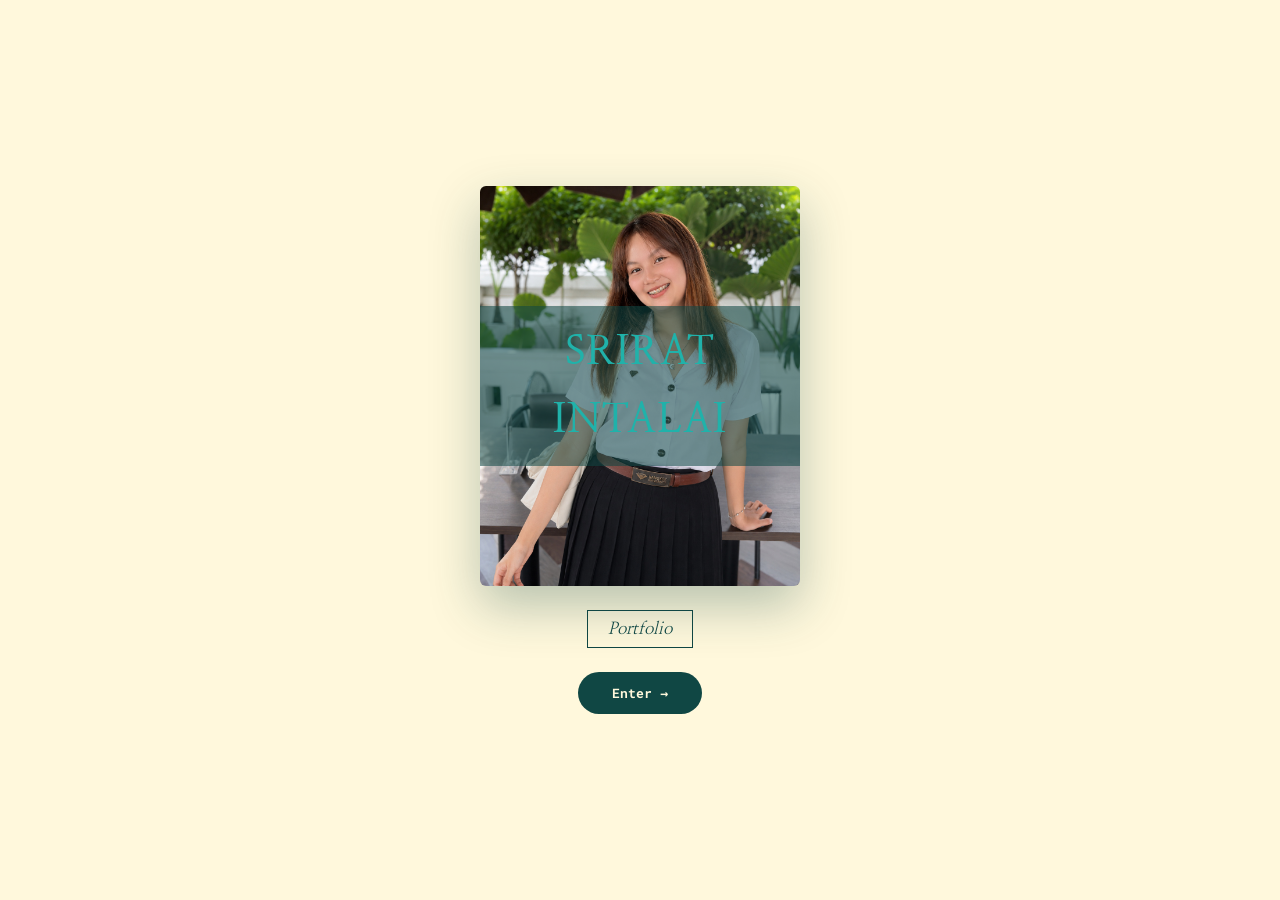
==== commit 7511e0ad: "add website files index and style" ====
--- a/index.html
+++ b/index.html
@@ -75,17 +75,18 @@
             <p class="tagLine">Srirat Intalai</p>
             <h3 class="th">สวัสดีค่ะ หยกนะคะ นักศึกษาคณะเทคโนโลยีสารสนเทศและนวัตกรรม สาขาวิทยาการคอมพิวเตอร์</h3>
             <h3 class="en">Hello, I'm Yok, School of Information Technology and Innovation, Computer Science student.</h3>
-            <p class="th">ถ้าพูดถึงจุดเด่นและความถนัดหลักๆ ของหยก นอกจากเรื่องการพัฒนาแอปพลิเคชันมือถือ, ออกแบบ UI/UX, การทำ Requirement Gathering และการประยุกต์ใช้ AI กับ API ต่างๆ ในโปรเจกต์แล้ว 
-                ช่วงนี้หยกยังสนุกกับการพัฒนาเว็บไซต์มากๆ ด้วย กำลังศึกษาและพัฒนาสกิลเพิ่มทั้งฝั่ง Frontend และ Backend ให้ครบเครื่อง ด้วยความที่หยกสนใจและเปิดกว้างมากๆ 
-                <strong>ทั้งสาย Mobile Developer, Software Engineer, Web Developer, Data Engineer, ML/AI Engineer, UI/UX Designer ไปจนถึง QA Tester</strong> 
-                หยกเลยมองหาโอกาสฝึกงานที่จะได้เอาทักษะการเขียนโค้ดทั้งเว็บและแอป การทำงานเป็นทีมแบบ Agile และประสบการณ์จริงทั้งหมดนี้ ไปพัฒนาตัวเองและเป็นประโยชน์กับทีมให้ได้มากที่สุดค่ะ ฝากเนื้อฝากตัวให้พี่ๆช่วยพิจารณาด้วยนะคะ</p>
-
-            <p class="en">When it comes to my main strengths and skills, aside from mobile app development, UI/UX design, software testing as a QA, 
-                requirement gathering, and integrating AI and APIs into my projects, I've also been really enjoying web development lately. 
-                I am currently learning and expanding my skills in both Frontend and Backend to make myself more well-rounded. Because I'm very passionate and open-minded 
-                <strong>about roles like Mobile Developer, Software Engineer, Web Developer, Data Engineer, ML/AI Engineer, UI/UX Designer, and QA Tester</strong>
-                , I'm looking for an internship opportunity where I can apply my coding skills for both web and apps, my experience working in an Agile team, 
-                and all my real-world experience to tackle actual projects. I really want to develop myself and bring value to the team. Thank you for considering me!</p>
+            <!-- ข้อความแนะนำตัว หยกเขียนเอง ต้องใช้ p เดียวต่อภาษานะ ถ้าแยก p จะซ้อนกัน ขึ้นย่อหน้าใหม่ใช้ br เอา -->
+            <p class="th">หยกชอบเปลี่ยนไอเดียให้เป็นสิ่งที่คนใช้ได้จริง ทุกครั้งที่ได้โจทย์ หยกจะตั้งใจทำให้งานตรงตามเป้าหมายและแก้ปัญหาของผู้ใช้ได้จริง
+                ส่วนที่หยกชอบเป็นพิเศษคืองานออกแบบ ที่ผ่านมาหยกได้ลงมือทำตั้งแต่เก็บ Requirement ออกแบบ UX/UI เขียนแอปและเว็บ ไปจนถึงนำ AI และ API มาใช้ในโปรเจกต์
+                <br><br>
+                ตอนนี้หยกตั้งใจเติบโตในสาย <strong>Full-Stack Developer</strong> เพราะอยากดูแลงานได้ตั้งแต่หน้าจอที่ผู้ใช้เห็น ไปจนถึงระบบเบื้องหลัง
+                จึงมองหาโอกาสที่ได้ลงมือพัฒนาระบบจริง เรียนรู้จากทีม และช่วยให้งานของทีมเดินหน้าได้ดีที่สุดค่ะ ฝากเนื้อฝากตัวด้วยนะคะ</p>
+
+            <p class="en">I love turning ideas into things people can actually use. Whenever I get a new project, I focus on meeting its goals and solving real problems for users.
+                Design is the part I enjoy most. So far, I've worked across the whole process, from gathering requirements and designing UX/UI to coding apps and websites, and bringing AI and APIs into projects.
+                <br><br>
+                I'm focused on growing as a <strong>Full-Stack Developer</strong> because I want to take care of the whole product, from the screens users see to the system behind them.
+                I'm looking for opportunities to build real systems, learn from the team, and help the team move forward as much as I can. Thank you for considering me!</p>
             <div class="homeBtnRow">
                 <a href="#projects" class="btn btnMain th">ดูผลงาน</a><a href="#projects" class="btn btnMain en">View Projects</a>
                 <a href="#contact" class="btn btnLine th">ช่องทางติดต่อ</a><a href="#contact" class="btn btnLine en">Contact Me</a>
@@ -137,7 +138,7 @@
                         </div>
                         <div class="infoBox">
                             <span class="infoLabel th">ภาษา</span><span class="infoLabel en">Languages</span>
-                            <span class="infoValue th">ไทย (เจ้าของภาษา), อังกฤษ (ระดับพื้นฐาน)</span><span class="infoValue en">Thai (Native), English (Elementary)</span>
+                            <span class="infoValue th">ไทย (เจ้าของภาษา), อังกฤษ (พื้นฐาน)</span><span class="infoValue en">Thai (Native), English (Beginner)</span>
                         </div>
                     </div>
 
@@ -151,10 +152,10 @@
                                         <h3 class="th">ปริญญาตรี สาขาวิทยาการคอมพิวเตอร์</h3><h3 class="en">Bachelor's Degree, Computer Science</h3>
                                         <span class="timeSchool th">มหาวิทยาลัยกรุงเทพ</span><span class="timeSchool en">Bangkok University</span>
                                     </div>
-                                    <span class="timeDate th">ปี 1 (2566) — ปี 4 (2570)</span><span class="timeDate en">Year 1 (2023) — Year 4 (2027)</span>
+                                    <span class="timeDate th">2566 - 2570 | ปัจจุบัน (ปี 4)</span><span class="timeDate en">2023 - 2027 | Present (4th Year)</span>
                                 </div>
-                                <p class="th">ปัจจุบันมีเกรดเฉลี่ยสะสม (Cum GPA.) 3.26 หน่วยกิตสะสมรวม 115 หน่วยกิต</p>
-                                <p class="en">Currently maintaining a cumulative GPA of 3.26, with 115 total credits completed.</p>
+                                <p class="th">ปัจจุบันมีเกรดเฉลี่ยสะสม 3.26 หน่วยกิตสะสมรวม 115 หน่วยกิต</p>
+                                <p class="en">Cumulative GPA: 3.26 · 115 credits completed</p>
                             </div>
                         </div>
 
@@ -163,13 +164,13 @@
                             <div class="timeCard card">
                                 <div class="timeCardTop">
                                     <div>
-                                        <h3 class="th">ประกาศนียบัตรวิชาชีพ (ปวช.) เทียบเท่ามัธยมศึกษาตอนปลาย</h3><h3 class="en">Vocational Certificate (Equivalent to High School)</h3>
+                                        <h3 class="th">ประกาศนียบัตรวิชาชีพ (ปวช.) สาขาวิชาคอมพิวเตอร์ธุรกิจ</h3><h3 class="en">Vocational Certificate in Business Computer</h3>
                                         <span class="timeSchool th">วิทยาลัยอาชีวศึกษากุสุมภ์เทคโนโลยี</span><span class="timeSchool en">Kusoom Technology Vocational College</span>
                                     </div>
                                     <span class="timeDate th">ปีการศึกษา 2563 - 2566</span><span class="timeDate en">Academic year 2020 - 2023</span>
                                 </div>
-                                <p class="th">ประกาศนียบัตรวิชาชีพด้านคอมพิวเตอร์ธุรกิจ คะแนนเฉลี่ยสะสม 3.98</p>
-                                <p class="en">Vocational Certificate in Business Computer with a GPAX of 3.98.</p>
+                                <p class="th">เกรดเฉลี่ยสะสม 3.98</p>
+                                <p class="en">Cumulative GPA: 3.98</p>
                             </div>
                         </div>
                     </div>
@@ -189,63 +190,56 @@
                 <div class="skillBox card">
                     <h3 class="th">ภาษาโปรแกรม</h3><h3 class="en">Programming Languages</h3>
                     <ul>
-                        <li><span class="skillIcon"><img src="https://cdn.jsdelivr.net/gh/devicons/devicon/icons/dart/dart-original.svg" alt=""></span><span>Dart</span> <span class="tag th">ระดับปานกลาง</span><span class="tag en">Intermediate</span></li>
-                        <li><span class="skillIcon"><img src="https://cdn.jsdelivr.net/gh/devicons/devicon/icons/python/python-original.svg" alt=""></span><span>Python</span> <span class="tag th">ระดับปานกลาง</span><span class="tag en">Intermediate</span></li>
-                        <li><span class="skillIcon"><img src="https://cdn.jsdelivr.net/gh/devicons/devicon/icons/javascript/javascript-original.svg" alt=""></span><span>JavaScript</span> <span class="tag th">ระดับพื้นฐาน</span><span class="tag en">Basic</span></li>
-                        <li><span class="skillIcon"><svg viewBox="0 0 24 24" fill="none" stroke="currentColor" stroke-width="2" stroke-linecap="round" stroke-linejoin="round"><path d="M12 2C7.58 2 4 3.34 4 5v14c0 1.66 3.58 3 8 3s8-1.34 8-3V5c0-1.66-3.58-3-8-3z"/><path d="M4 5c0 1.66 3.58 3 8 3s8-1.34 8-3M4 12c0 1.66 3.58 3 8 3s8-1.34 8-3"/></svg></span><span>SQL</span> <span class="tag th">ระดับพื้นฐานถึงปานกลาง</span><span class="tag en">Beginner - Intermediate</span></li>
-                        <li><span class="skillIcon"><img src="https://cdn.jsdelivr.net/gh/devicons/devicon/icons/java/java-original.svg" alt=""></span><span>Java</span> <span class="tag th">ระดับพื้นฐาน</span><span class="tag en">Basic</span></li>
+                        <li><span class="skillIcon"><img src="https://cdn.jsdelivr.net/gh/devicons/devicon/icons/dart/dart-original.svg" alt=""></span><span>Dart</span> <span class="tag th">ระดับกลาง</span><span class="tag en">Intermediate</span></li>
+                        <li><span class="skillIcon"><img src="https://cdn.jsdelivr.net/gh/devicons/devicon/icons/python/python-original.svg" alt=""></span><span>Python</span> <span class="tag th">ระดับกลาง</span><span class="tag en">Intermediate</span></li>
+                        <li><span class="skillIcon"><svg viewBox="0 0 24 24" fill="none" stroke="currentColor" stroke-width="2" stroke-linecap="round" stroke-linejoin="round"><path d="M12 2C7.58 2 4 3.34 4 5v14c0 1.66 3.58 3 8 3s8-1.34 8-3V5c0-1.66-3.58-3-8-3z"/><path d="M4 5c0 1.66 3.58 3 8 3s8-1.34 8-3M4 12c0 1.66 3.58 3 8 3s8-1.34 8-3"/></svg></span><span>SQL</span> <span class="tag th">ระดับเริ่มต้น</span><span class="tag en">Beginner</span></li>
+                        <li><span class="skillIcon"><img src="https://cdn.jsdelivr.net/gh/devicons/devicon/icons/java/java-original.svg" alt=""></span><span>Java</span> <span class="tag th">ระดับเริ่มต้น</span><span class="tag en">Beginner</span></li>
                     </ul>
                 </div>
                 <div class="skillBox card">
                     <h3 class="th">การพัฒนาแอปพลิเคชันมือถือ</h3><h3 class="en">Mobile Application Development</h3>
                     <ul>
-                        <li><span class="skillIcon"><img src="https://cdn.jsdelivr.net/gh/devicons/devicon/icons/flutter/flutter-original.svg" alt=""></span><span>Flutter</span> <span class="tag th">ระดับปานกลาง</span><span class="tag en">Intermediate</span></li>
-                        <li><span class="skillIcon"><img src="https://cdn.jsdelivr.net/gh/devicons/devicon/icons/firebase/firebase-plain.svg" alt=""></span><span>Firebase</span> <span class="tag th">ระดับปานกลาง</span><span class="tag en">Intermediate</span></li>
-                        <li><span class="skillIcon"><svg viewBox="0 0 24 24" fill="none" stroke="currentColor" stroke-width="2" stroke-linecap="round" stroke-linejoin="round"><path d="M12 2l9 5-9 5-9-5 9-5z"/><path d="M3 12l9 5 9-5M3 17l9 5 9-5"/></svg></span><span>Provider <span class="th">(จัดการ State)</span><span class="en">(State Management)</span></span> <span class="tag th">ระดับปานกลาง</span><span class="tag en">Intermediate</span></li>
-                        <li><span class="skillIcon"><svg viewBox="0 0 24 24" fill="none" stroke="currentColor" stroke-width="2" stroke-linecap="round" stroke-linejoin="round"><path d="M21 8l-9-5-9 5 9 5 9-5z"/><path d="M3 8v8l9 5 9-5V8M12 13v8"/></svg></span><span>Hive <span class="th">(เก็บข้อมูลในเครื่อง)</span><span class="en">(Local Storage)</span></span> <span class="tag th">ระดับพื้นฐาน</span><span class="tag en">Beginner</span></li>
+                        <li><span class="skillIcon"><img src="https://cdn.jsdelivr.net/gh/devicons/devicon/icons/flutter/flutter-original.svg" alt=""></span><span>Flutter</span> <span class="tag th">ระดับกลาง</span><span class="tag en">Intermediate</span></li>
+                        <li><span class="skillIcon"><img src="https://cdn.jsdelivr.net/gh/devicons/devicon/icons/firebase/firebase-plain.svg" alt=""></span><span>Firebase</span> <span class="tag th">ระดับเริ่มต้น</span><span class="tag en">Beginner</span></li>
+                        <li><span class="skillIcon"><svg viewBox="0 0 24 24" fill="none" stroke="currentColor" stroke-width="2" stroke-linecap="round" stroke-linejoin="round"><path d="M12 2l9 5-9 5-9-5 9-5z"/><path d="M3 12l9 5 9-5M3 17l9 5 9-5"/></svg></span><span>Provider <span class="th">(จัดการ State)</span><span class="en">(State Management)</span></span> <span class="tag th">ระดับกลาง</span><span class="tag en">Intermediate</span></li>
+                        <li><span class="skillIcon"><svg viewBox="0 0 24 24" fill="none" stroke="currentColor" stroke-width="2" stroke-linecap="round" stroke-linejoin="round"><path d="M21 8l-9-5-9 5 9 5 9-5z"/><path d="M3 8v8l9 5 9-5V8M12 13v8"/></svg></span><span>Hive <span class="th">(เก็บข้อมูลในเครื่อง)</span><span class="en">(Local Storage)</span></span> <span class="tag th">ระดับเริ่มต้น</span><span class="tag en">Beginner</span></li>
                     </ul>
                 </div>
                 <div class="skillBox card">
                     <h3 class="th">การพัฒนาเว็บไซต์</h3><h3 class="en">Web Development</h3>
                     <ul>
-                        <li><span class="skillIcon"><img src="https://cdn.jsdelivr.net/gh/devicons/devicon/icons/html5/html5-original.svg" alt=""></span><span>HTML5 &amp; CSS3</span> <span class="tag th">ระดับปานกลาง</span><span class="tag en">Intermediate</span></li>
-                        <li><span class="skillIcon"><svg viewBox="0 0 24 24" fill="none" stroke="currentColor" stroke-width="2" stroke-linecap="round" stroke-linejoin="round"><rect x="3" y="4" width="18" height="16" rx="2"/><path d="M3 9h18"/><path d="M8 15l-2-2 2-2M12 17l2-6"/></svg></span><span>Frontend &amp; Backend</span> <span class="tag th">กำลังศึกษาอยู่</span><span class="tag en">Currently Learning</span></li>
+                        <li><span class="skillIcon"><img src="https://cdn.jsdelivr.net/gh/devicons/devicon/icons/html5/html5-original.svg" alt=""></span><span>HTML5 &amp; CSS3</span> <span class="tag th">ระดับกลาง</span><span class="tag en">Intermediate</span></li>
+                        <li><span class="skillIcon"><img src="https://cdn.jsdelivr.net/gh/devicons/devicon/icons/javascript/javascript-original.svg" alt=""></span><span>JavaScript</span> <span class="tag th">ระดับเริ่มต้น</span><span class="tag en">Beginner</span></li>
                     </ul>
                 </div>
                 <div class="skillBox card">
                     <h3 class="th">การทดสอบซอฟต์แวร์และการประกันคุณภาพ</h3><h3 class="en">Software Testing &amp; QA</h3>
                     <ul>
-                        <li><span class="skillIcon"><svg viewBox="0 0 24 24" fill="none" stroke="currentColor" stroke-width="2" stroke-linecap="round" stroke-linejoin="round"><path d="M9 11l2 2 4-4"/><rect x="3" y="4" width="18" height="16" rx="2"/></svg></span><span>Manual Testing</span> <span class="tag th">ระดับปานกลาง</span><span class="tag en">Intermediate</span></li>
-                        <li><span class="skillIcon"><svg viewBox="0 0 24 24" fill="none" stroke="currentColor" stroke-width="2" stroke-linecap="round" stroke-linejoin="round"><path d="M9 4h6a1 1 0 0 1 1 1v1H8V5a1 1 0 0 1 1-1z"/><rect x="6" y="6" width="12" height="15" rx="2"/><path d="M9 12h6M9 16h6"/></svg></span><span><span class="th">การออกแบบ Test Case</span><span class="en">Test Case Design</span></span> <span class="tag th">ระดับพื้นฐาน</span><span class="tag en">Basic</span></li>
-                        <li><span class="skillIcon"><svg viewBox="0 0 24 24" fill="none" stroke="currentColor" stroke-width="2" stroke-linecap="round" stroke-linejoin="round"><path d="M9 9V7a3 3 0 0 1 6 0v2"/><rect x="7" y="9" width="10" height="10" rx="5"/><path d="M12 9v10M4 12h3M17 12h3M5 6l2.5 2M19 6l-2.5 2M5 18l2.5-2M19 18l-2.5-2"/></svg></span><span><span class="th">การรายงานบั๊กและการทดสอบการใช้งาน</span><span class="en">Bug Reporting &amp; Usability Testing</span></span> <span class="tag th">ระดับปานกลาง</span><span class="tag en">Intermediate</span></li>
+                        <li><span class="skillIcon"><svg viewBox="0 0 24 24" fill="none" stroke="currentColor" stroke-width="2" stroke-linecap="round" stroke-linejoin="round"><path d="M9 11l2 2 4-4"/><rect x="3" y="4" width="18" height="16" rx="2"/></svg></span><span>Manual Testing</span> <span class="tag th">ระดับกลาง</span><span class="tag en">Intermediate</span></li>
+                        <li><span class="skillIcon"><svg viewBox="0 0 24 24" fill="none" stroke="currentColor" stroke-width="2" stroke-linecap="round" stroke-linejoin="round"><path d="M9 4h6a1 1 0 0 1 1 1v1H8V5a1 1 0 0 1 1-1z"/><rect x="6" y="6" width="12" height="15" rx="2"/><path d="M9 12h6M9 16h6"/></svg></span><span><span class="th">การออกแบบ Test Case</span><span class="en">Test Case Design</span></span> <span class="tag th">ระดับเริ่มต้น</span><span class="tag en">Beginner</span></li>
+                        <li><span class="skillIcon"><svg viewBox="0 0 24 24" fill="none" stroke="currentColor" stroke-width="2" stroke-linecap="round" stroke-linejoin="round"><path d="M9 9V7a3 3 0 0 1 6 0v2"/><rect x="7" y="9" width="10" height="10" rx="5"/><path d="M12 9v10M4 12h3M17 12h3M5 6l2.5 2M19 6l-2.5 2M5 18l2.5-2M19 18l-2.5-2"/></svg></span><span><span class="th">การรายงานบั๊กและการทดสอบการใช้งาน</span><span class="en">Bug Reporting &amp; Usability Testing</span></span> <span class="tag th">ระดับกลาง</span><span class="tag en">Intermediate</span></li>
                         <li><span class="skillIcon"><svg viewBox="0 0 24 24" fill="none" stroke="currentColor" stroke-width="2" stroke-linecap="round" stroke-linejoin="round"><path d="M17 3l4 4-4 4M7 21l-4-4 4-4"/><path d="M21 7H10a4 4 0 0 0-4 4v0M3 17h11a4 4 0 0 0 4-4v0"/></svg></span><span>API Testing</span> <span class="tag th">กำลังเรียนรู้</span><span class="tag en">Learning</span></li>
                     </ul>
                 </div>
                 <div class="skillBox card">
                     <h3 class="th">การออกแบบส่วนติดต่อผู้ใช้และประสบการณ์ผู้ใช้</h3><h3 class="en">UI/UX Design</h3>
                     <ul>
-                        <li><span class="skillIcon"><img src="https://cdn.jsdelivr.net/gh/devicons/devicon/icons/figma/figma-original.svg" alt=""></span><span>Figma</span> <span class="tag th">ระดับปานกลาง</span><span class="tag en">Intermediate</span></li>
-                        <li><span class="skillIcon"><svg viewBox="0 0 24 24" fill="none" stroke="currentColor" stroke-width="2" stroke-linecap="round" stroke-linejoin="round"><rect x="3" y="3" width="7" height="7" rx="1"/><rect x="14" y="3" width="7" height="7" rx="1"/><rect x="3" y="14" width="7" height="7" rx="1"/><rect x="14" y="14" width="7" height="7" rx="1"/></svg></span><span>Wireframing</span> <span class="tag th">ระดับปานกลาง</span><span class="tag en">Intermediate</span></li>
-                        <li><span class="skillIcon"><svg viewBox="0 0 24 24" fill="none" stroke="currentColor" stroke-width="2" stroke-linecap="round" stroke-linejoin="round"><path d="M4 4l7 16 2-7 7-2z"/></svg></span><span>Prototyping</span> <span class="tag th">ระดับปานกลาง</span><span class="tag en">Intermediate</span></li>
-                        <li><span class="skillIcon"><svg viewBox="0 0 24 24" fill="none" stroke="currentColor" stroke-width="2" stroke-linecap="round" stroke-linejoin="round"><circle cx="12" cy="12" r="9"/><circle cx="8" cy="11" r="1"/><circle cx="12" cy="8" r="1"/><circle cx="16" cy="11" r="1"/><path d="M12 21a4 4 0 0 1-4-4c0-1 1-1 2-1h4c1 0 2 0 2 1a4 4 0 0 1-4 4z"/></svg></span><span>Material Design</span> <span class="tag th">ระดับปานกลาง</span><span class="tag en">Intermediate</span></li>
+                        <li><span class="skillIcon"><img src="https://cdn.jsdelivr.net/gh/devicons/devicon/icons/figma/figma-original.svg" alt=""></span><span>Figma</span> <span class="tag th">ระดับกลาง</span><span class="tag en">Intermediate</span></li>
+                        <li><span class="skillIcon"><svg viewBox="0 0 24 24" fill="none" stroke="currentColor" stroke-width="2" stroke-linecap="round" stroke-linejoin="round"><rect x="3" y="3" width="7" height="7" rx="1"/><rect x="14" y="3" width="7" height="7" rx="1"/><rect x="3" y="14" width="7" height="7" rx="1"/><rect x="14" y="14" width="7" height="7" rx="1"/></svg></span><span>Wireframing</span> <span class="tag th">ระดับกลาง</span><span class="tag en">Intermediate</span></li>
+                        <li><span class="skillIcon"><svg viewBox="0 0 24 24" fill="none" stroke="currentColor" stroke-width="2" stroke-linecap="round" stroke-linejoin="round"><path d="M4 4l7 16 2-7 7-2z"/></svg></span><span>Prototyping</span> <span class="tag th">ระดับกลาง</span><span class="tag en">Intermediate</span></li>
+                        <li><span class="skillIcon"><svg viewBox="0 0 24 24" fill="none" stroke="currentColor" stroke-width="2" stroke-linecap="round" stroke-linejoin="round"><circle cx="12" cy="12" r="9"/><circle cx="8" cy="11" r="1"/><circle cx="12" cy="8" r="1"/><circle cx="16" cy="11" r="1"/><path d="M12 21a4 4 0 0 1-4-4c0-1 1-1 2-1h4c1 0 2 0 2 1a4 4 0 0 1-4 4z"/></svg></span><span>Material Design</span> <span class="tag th">ระดับกลาง</span><span class="tag en">Intermediate</span></li>
                     </ul>
                 </div>
                 <div class="skillBox card">
-                    <h3 class="th">ข้อมูลและวิศวกรรมข้อมูล</h3><h3 class="en">Data &amp; Data Engineering</h3>
+                    <h3 class="th">ข้อมูลและฐานข้อมูล</h3><h3 class="en">Data &amp; Databases</h3>
                     <p class="skillSubHead th">การวิเคราะห์ข้อมูล</p><p class="skillSubHead en">Data Analysis</p>
                     <ul>
                         <li><span class="skillIcon"><svg viewBox="0 0 24 24" fill="none" stroke="currentColor" stroke-width="2" stroke-linecap="round" stroke-linejoin="round"><line x1="4" y1="20" x2="4" y2="12"/><line x1="10" y1="20" x2="10" y2="6"/><line x1="16" y1="20" x2="16" y2="14"/><line x1="21" y1="20" x2="21" y2="9"/></svg></span><span>Power BI</span></li>
                         <li><span class="skillIcon"><svg viewBox="0 0 24 24" fill="none" stroke="currentColor" stroke-width="2" stroke-linecap="round" stroke-linejoin="round"><rect x="3" y="3" width="7" height="7" rx="1"/><rect x="14" y="3" width="7" height="7" rx="1"/><rect x="3" y="14" width="7" height="7" rx="1"/><rect x="14" y="14" width="7" height="7" rx="1"/></svg></span><span>Excel</span></li>
-                        <li><span class="skillIcon"><img src="https://cdn.jsdelivr.net/gh/devicons/devicon/icons/pandas/pandas-original.svg" alt=""></span><span>Pandas</span></li>
                     </ul>
                     <p class="skillSubHead th">ฐานข้อมูล</p><p class="skillSubHead en">Databases</p>
                     <ul>
-                        <li><span class="skillIcon"><img src="https://cdn.jsdelivr.net/gh/devicons/devicon/icons/mysql/mysql-original.svg" alt=""></span><span>MySQL</span></li>
-                    </ul>
-                    <p class="skillSubHead th">วิศวกรรมข้อมูล</p><p class="skillSubHead en">Data Engineering</p>
-                    <ul>
-                        <li><span class="skillIcon"><svg viewBox="0 0 24 24" fill="none" stroke="currentColor" stroke-width="2" stroke-linecap="round" stroke-linejoin="round"><path d="M4 4h16l-6 8v6l-4 2v-8z"/></svg></span><span>ETL</span> <span class="tag th">กำลังเรียนรู้</span><span class="tag en">Learning</span></li>
-                        <li><span class="skillIcon"><svg viewBox="0 0 24 24" fill="none" stroke="currentColor" stroke-width="2" stroke-linecap="round" stroke-linejoin="round"><circle cx="5" cy="6" r="2"/><circle cx="19" cy="18" r="2"/><path d="M7 6h9a3 3 0 0 1 3 3v0a3 3 0 0 1-3 3H8a3 3 0 0 0-3 3v0a3 3 0 0 0 3 3h9"/></svg></span><span>Data Pipeline</span> <span class="tag th">กำลังเรียนรู้</span><span class="tag en">Learning</span></li>
+                        <li><span class="skillIcon"><img src="https://cdn.jsdelivr.net/gh/devicons/devicon/icons/mysql/mysql-original.svg" alt=""></span><span>MySQL</span> <span class="tag th">ระดับเริ่มต้น</span><span class="tag en">Beginner</span></li>
                     </ul>
                 </div>
                 <div class="skillBox card">
@@ -255,6 +249,8 @@
                         <li><span class="skillIcon"><svg viewBox="0 0 24 24" fill="none" stroke="currentColor" stroke-width="2" stroke-linecap="round" stroke-linejoin="round"><path d="M3 11l9-8 9 8"/><path d="M5 10v10h14V10"/><path d="M9 20v-6h6v6"/></svg></span><span>Home Assistant API</span></li>
                         <li><span class="skillIcon"><svg viewBox="0 0 24 24" fill="none" stroke="currentColor" stroke-width="2" stroke-linecap="round" stroke-linejoin="round"><path d="M18 10h-1.26A8 8 0 1 0 9 20h9a5 5 0 0 0 0-10z"/></svg></span><span>OpenWeather API</span></li>
                         <li><span class="skillIcon"><svg viewBox="0 0 24 24" fill="none" stroke="currentColor" stroke-width="2" stroke-linecap="round" stroke-linejoin="round"><path d="M12 2l2 6 6 2-6 2-2 6-2-6-6-2 6-2z"/></svg></span><span>Google Gemini API</span></li>
+                        <!-- Typhoon API เพิ่มให้ตรงกับเรซูเม่ (ไอคอนวาดเป็นวงพายุหมุนๆ) -->
+                        <li><span class="skillIcon"><svg viewBox="0 0 24 24" fill="none" stroke="currentColor" stroke-width="2" stroke-linecap="round" stroke-linejoin="round"><circle cx="12" cy="12" r="3"/><path d="M12 9c0-4 3-6 7-6M15 12c4 0 6 3 6 7M12 15c0 4-3 6-7 6M9 12c-4 0-6-3-6-7"/></svg></span><span>Typhoon API</span></li>
                     </ul>
                 </div>
                 <div class="skillBox card">
@@ -262,21 +258,21 @@
                     <ul>
                         <li><span class="skillIcon"><svg viewBox="0 0 24 24" fill="none" stroke="currentColor" stroke-width="2" stroke-linecap="round" stroke-linejoin="round"><path d="M9 4h6a1 1 0 0 1 1 1v1H8V5a1 1 0 0 1 1-1z"/><rect x="6" y="6" width="12" height="15" rx="2"/><path d="M9 12h6M9 16h6"/></svg></span><span><span class="th">การรวบรวมความต้องการ</span><span class="en">Requirement Gathering</span></span></li>
                         <li><span class="skillIcon"><svg viewBox="0 0 24 24" fill="none" stroke="currentColor" stroke-width="2" stroke-linecap="round" stroke-linejoin="round"><rect x="3" y="3" width="7" height="5" rx="1"/><rect x="14" y="3" width="7" height="5" rx="1"/><rect x="8" y="15" width="7" height="5" rx="1"/><path d="M6.5 8v3a2 2 0 0 0 2 2h1M17.5 8v3a2 2 0 0 1-2 2h-1"/></svg></span><span><span class="th">แผนภาพ Use Case</span><span class="en">Use Case Diagrams</span></span></li>
-                        <li><span class="skillIcon"><svg viewBox="0 0 24 24" fill="none" stroke="currentColor" stroke-width="2" stroke-linecap="round" stroke-linejoin="round"><rect x="3" y="3" width="7" height="5" rx="1"/><rect x="14" y="3" width="7" height="5" rx="1"/><rect x="8" y="15" width="7" height="5" rx="1"/><path d="M6.5 8v3a2 2 0 0 0 2 2h1M17.5 8v3a2 2 0 0 1-2 2h-1"/></svg></span><span>UML</span> <span class="tag th">ระดับพื้นฐาน</span><span class="tag en">Basic</span></li>
+                        <li><span class="skillIcon"><svg viewBox="0 0 24 24" fill="none" stroke="currentColor" stroke-width="2" stroke-linecap="round" stroke-linejoin="round"><rect x="3" y="3" width="7" height="5" rx="1"/><rect x="14" y="3" width="7" height="5" rx="1"/><rect x="8" y="15" width="7" height="5" rx="1"/><path d="M6.5 8v3a2 2 0 0 0 2 2h1M17.5 8v3a2 2 0 0 1-2 2h-1"/></svg></span><span>UML</span> <span class="tag th">ระดับเริ่มต้น</span><span class="tag en">Beginner</span></li>
+                        <li><span class="skillIcon"><svg viewBox="0 0 24 24" fill="none" stroke="currentColor" stroke-width="2" stroke-linecap="round" stroke-linejoin="round"><path d="M20 21v-2a4 4 0 0 0-4-4H8a4 4 0 0 0-4 4v2"/><circle cx="12" cy="7" r="4"/></svg></span><span>User Story</span></li>
+                        <li><span class="skillIcon"><svg viewBox="0 0 24 24" fill="none" stroke="currentColor" stroke-width="2" stroke-linecap="round" stroke-linejoin="round"><rect x="3" y="3" width="6" height="6" rx="1"/><rect x="15" y="15" width="6" height="6" rx="1"/><path d="M9 6h4a2 2 0 0 1 2 2v7"/></svg></span><span>Lucidchart</span></li>
                     </ul>
                 </div>
                 <div class="skillBox card">
                     <h3 class="th">เครื่องมือ คลาวด์ และเดฟออปส์</h3><h3 class="en">Tools, Cloud &amp; DevOps</h3>
                     <ul>
-                        <li><span class="skillIcon"><img src="https://cdn.jsdelivr.net/gh/devicons/devicon/icons/git/git-original.svg" alt=""></span><span>Git</span></li>
-                        <li><span class="skillIcon skillIconInvert"><img src="https://cdn.jsdelivr.net/gh/devicons/devicon/icons/github/github-original.svg" alt=""></span><span>GitHub</span></li>
+                        <li><span class="skillIcon"><img src="https://cdn.jsdelivr.net/gh/devicons/devicon/icons/git/git-original.svg" alt=""></span><span>Git</span> <span class="tag th">ระดับกลาง</span><span class="tag en">Intermediate</span></li>
+                        <li><span class="skillIcon skillIconInvert"><img src="https://cdn.jsdelivr.net/gh/devicons/devicon/icons/github/github-original.svg" alt=""></span><span>GitHub</span> <span class="tag th">ระดับกลาง</span><span class="tag en">Intermediate</span></li>
                         <li><span class="skillIcon"><img src="https://cdn.jsdelivr.net/gh/devicons/devicon/icons/androidstudio/androidstudio-original.svg" alt=""></span><span>Android Studio</span></li>
                         <li><span class="skillIcon"><img src="https://cdn.jsdelivr.net/gh/devicons/devicon/icons/vscode/vscode-original.svg" alt=""></span><span>VS Code</span></li>
                         <li><span class="skillIcon"><img src="https://cdn.jsdelivr.net/gh/devicons/devicon/icons/jira/jira-original.svg" alt=""></span><span>Jira</span></li>
-                        <li><span class="skillIcon"><img src="https://cdn.jsdelivr.net/gh/devicons/devicon/icons/docker/docker-original.svg" alt=""></span><span>Docker</span> <span class="tag th">ระดับพื้นฐาน</span><span class="tag en">Basic</span></li>
+                        <li><span class="skillIcon"><img src="https://cdn.jsdelivr.net/gh/devicons/devicon/icons/docker/docker-original.svg" alt=""></span><span>Docker</span> <span class="tag th">ระดับเริ่มต้น</span><span class="tag en">Beginner</span></li>
                         <li><span class="skillIcon"><img src="https://cdn.jsdelivr.net/npm/devicon@2.15.1/icons/amazonwebservices/amazonwebservices-original.svg" alt=""></span><span>AWS</span> <span class="tag th">กำลังเรียนรู้</span><span class="tag en">Learning</span></li>
-                        <li><span class="skillIcon"><svg viewBox="0 0 24 24" fill="none" stroke="currentColor" stroke-width="2" stroke-linecap="round" stroke-linejoin="round"><path d="M21 12a9 9 0 1 1-3-6.7"/><path d="M21 3v6h-6"/></svg></span><span>CI/CD</span> <span class="tag th">กำลังเรียนรู้</span><span class="tag en">Learning</span></li>
-                        <li><span class="skillIcon skillIconInvert"><img src="https://cdn.jsdelivr.net/gh/devicons/devicon/icons/linux/linux-original.svg" alt=""></span><span>Linux</span> <span class="tag th">กำลังเรียนรู้</span><span class="tag en">Learning</span></li>
                     </ul>
                 </div>
             </div>
@@ -299,25 +295,28 @@
                         <img src="images/project-pawhaus/pawhaus.png" alt="PawHaus" class="projectImg">
                         <div class="projectInfo">
                             <span class="projectYear th">มีนาคม – พฤษภาคม 2569</span><span class="projectYear en">March – May 2026</span>
-                            <h3>PawHaus <span class="th">— แอปพลิเคชันควบคุมบ้านอัจฉริยะและดูแลสัตว์เลี้ยง</span><span class="en">— Smart Home &amp; Pet Care Mobile Application</span></h3>
-                            <p class="projectRole th">บทบาท: <b>นักพัฒนาหลัก</b> ในทีม 4 คน</p>
-                            <p class="projectRole en">Role: <b>Main Developer</b> (Team of 4)</p>
-
+                            <h3>PawHaus <span class="th">— แอปพลิเคชันควบคุมบ้านอัจฉริยะและดูแลสัตว์เลี้ยง</span><span class="en">— Smart Home Control &amp; Pet Care App</span></h3>
+                            <p class="projectRole th">รายวิชา Mobile Application Development I — บทบาท: <b>ผู้พัฒนาหลัก (Main Developer)</b> ทีม 4 คน</p>
+                            <p class="projectRole en">Mobile Application Development I course — Role: <b>Main Developer</b> (Team of 4)</p>
+
+                            <!-- บูลเล็ตชุดเดียวกับในเรซูเม่ (Hive เหลือข้อเดียวพอ ไม่ซ้ำแล้ว) -->
                             <ul class="th">
-                                <li>ออกแบบและพัฒนาแอปพลิเคชันมือถือ Cross-platform ด้วย <b>Flutter / Dart</b> พร้อมจัดการ State ของแอปด้วย <b>Provider</b> และใช้ <b>Hive</b> เป็น Local Storage ช่วยให้แอปทำงานรวดเร็วและเก็บข้อมูลในเครื่องได้</li>
-                                <li>พัฒนาระบบเชื่อมต่อ IoT อัจฉริยะ ควบคุมอุปกรณ์ภายในบ้าน (เช่น ไฟ, แอร์, ผ้าม่าน) แบบ Real-time ผ่าน <b>Home Assistant API</b> และ <b>Docker</b></li>
-                                <li>ผสานการทำงานของ <b>Gemini AI API</b> และ <b>OpenWeather API</b> ร่วมกับระบบ Rule-based เพื่อวิเคราะห์ข้อมูลสภาพอากาศและให้คำแนะนำการดูแลสัตว์เลี้ยงที่เหมาะสมกับผู้ใช้งาน</li>
+                                <li>วางโครงสร้างและพัฒนาแอปมือถือแบบ <b>Cross-platform</b> ด้วย <b>Flutter</b> จัดการ State ด้วย <b>Provider</b> ให้ข้อมูลทุกหน้าจออัปเดตตรงกัน</li>
+                                <li>รัน <b>Home Assistant บน Docker</b> เพื่อจำลองอุปกรณ์ IoT (เช่น ไฟ, แอร์, ผ้าม่าน) และเชื่อมต่อผ่าน <b>REST API</b> ให้แอปสั่งงานและแสดงสถานะได้แบบเรียลไทม์</li>
+                                <li>พัฒนาระบบแนะนำการดูแลสัตว์เลี้ยงด้วย <b>Rule-based</b> กับ <b>Gemini API</b> โดยใช้ข้อมูลอากาศจาก <b>OpenWeather API</b></li>
+                                <li>เก็บข้อมูลและการตั้งค่าในเครื่องด้วย <b>Hive</b> ให้เปิดดูได้แม้ไม่มีอินเทอร์เน็ต</li>
                             </ul>
                             <ul class="en">
-                                <li>Designed and built a cross-platform mobile app using <b>Flutter / Dart</b>, managed app state with <b>Provider</b>, and used <b>Hive</b> as local storage to make the app run fast and store data offline</li>
-                                <li>Developed an IoT smart home system to control household devices (such as lights, air conditioners, and curtains) in real-time using <b>Home Assistant API</b> and <b>Docker</b></li>
-                                <li>Integrated <b>Gemini AI API</b> and <b>OpenWeather API</b> with rule-based logic to analyze weather data and provide smart pet-care recommendations for users</li>
-                            </ul>
-                            <p class="projectResult th"><b>ผลลัพธ์:</b> พัฒนาแอปพลิเคชันมือถือ All-in-One สำหรับคนรักสัตว์และดูแลบ้านได้สำเร็จครบถ้วนทุกฟีเจอร์หลัก พร้อมใช้งานจริงตามเป้าหมายของรายวิชา Mobile Application Development I</p>
-                            <p class="projectResult en"><b>Result:</b> Successfully developed an all-in-one mobile app for pet lovers and smart home control, meeting all project goals for the Mobile Application Development course.</p>
+                                <li>Designed the app structure and built a <b>cross-platform</b> mobile app with <b>Flutter</b>, using <b>Provider</b> to keep data in sync across all screens</li>
+                                <li>Ran <b>Home Assistant on Docker</b> to simulate IoT devices and connected through <b>REST API</b> so the app could control devices and show their status in real time</li>
+                                <li>Built a pet care recommendation system using <b>rule-based</b> logic with <b>Gemini API</b>, based on weather data from <b>OpenWeather API</b></li>
+                                <li>Stored data and settings locally with <b>Hive</b> so users can view them without internet</li>
+                            </ul>
+                            <p class="projectResult th"><b>ผลลัพธ์:</b> พัฒนาแอปพลิเคชันมือถือ All-in-One สำหรับคนรักสัตว์และดูแลบ้านได้ครบทุกฟีเจอร์หลัก โดยทดสอบการควบคุมกับอุปกรณ์ IoT จำลองใน Home Assistant ตามเป้าหมายของรายวิชา Mobile Application Development I</p>
+                            <p class="projectResult en"><b>Result:</b> Successfully developed an all-in-one mobile app for pet lovers and smart home control with all main features, tested with simulated IoT devices in Home Assistant, meeting the goals of the Mobile Application Development I course.</p>
 
                             <div class="tools">
-                                <span><b>Flutter</b></span><span><b>Dart</b></span><span><b>Provider</b></span><span><b>Hive</b></span><span><b>Docker</b></span><span><b>Home Assistant API</b></span><span>OpenWeather API</span><span>Gemini AI API</span>
+                                <span><b>Flutter</b></span><span><b>Dart</b></span><span><b>Provider</b></span><span><b>Hive</b></span><span><b>Docker</b></span><span><b>Home Assistant API</b></span><span>OpenWeather API</span><span>Gemini API</span>
                             </div>
                             <div class="projectLinks">
                                 <a href="https://github.com/srirat-intalai/PawHaus" target="_blank" rel="noopener noreferrer" class="btn btnSmall">GitHub</a>
@@ -329,26 +328,27 @@
                     <div class="projectBox card">
                         <img src="images/project-cs/synapse-home.png" alt="Synapse Home" class="projectImg">
                         <div class="projectInfo">
-                            <span class="projectYear th">มกราคม 2569 – ปัจจุบัน</span><span class="projectYear en">January 2026 – Present</span>
-                            <h3>Synapse Home <span class="th">— ระบบผู้ช่วยบ้านอัจฉริยะ</span><span class="en">— Smart Home Assistant System</span></h3>
-                            <p class="projectRole th">บทบาท: <b>Product Owner, Scrum Master, UI/UX Designer, QA Tester และ Lead Researcher</b> ในทีม 5 คน</p>
-                            <p class="projectRole en">Role: <b>Product Owner, Scrum Master, UI/UX Designer, QA Tester, and Lead Researcher</b> (Team of 5)</p>
-
+                            <span class="projectYear th">มกราคม – พฤษภาคม 2569 (Phase 1)</span><span class="projectYear en">January – May 2026 (Phase 1)</span>
+                            <h3>Synapse Home <span class="th">— ระบบผู้ช่วยบ้านอัจฉริยะ (Home Companion AI)</span><span class="en">— AI Smart Home Assistant (Home Companion AI)</span></h3>
+                            <p class="projectRole th">บทบาท: <b>Scrum Master, UI/UX Designer, Lead Researcher</b> (ทีม 5 คน, โจทย์จริงจากทีม TrueX ในรายวิชา Computer Science Project I)</p>
+                            <p class="projectRole en">Role: <b>Scrum Master, UI/UX Designer, Lead Researcher</b> (Team of 5, real-world project from the TrueX team, Computer Science Project I)</p>
+
+                            <!-- บูลเล็ตชุดเดียวกับในเรซูเม่ ส่วนของช่วงที่ 1 -->
                             <ul class="th">
-                                <li>ขับเคลื่อนการทำงานของทีมและบริหารจัดการโปรเจกต์ด้วยกระบวนการ <b>Agile/Scrum</b> พร้อมค้นคว้างานวิจัยและออกแบบ Data Architecture</li>
-                                <li>ออกแบบ UX/UI Flow ด้วย <b>Figma</b> ให้ผู้ใช้งานสามารถสั่งการและควบคุมอุปกรณ์ Smart Home ได้อย่างราบรื่นและเป็นธรรมชาติ</li>
-                                <li>วางแผนและดำเนินการ QA Testing อย่างครอบคลุม ตรวจสอบความเสถียรและประสิทธิภาพของระบบก่อนนำไปใช้งานจริง</li>
+                                <li><b>แนวคิด:</b> บ้านที่ใช้ AI เรียนรู้พฤติกรรมผู้ใช้จากข้อมูลที่มีอยู่แล้ว แทนการติดตั้งเซนเซอร์เพิ่ม</li>
+                                <li>ค้นคว้าข้อมูล วางแผนฟีเจอร์ของผลิตภัณฑ์ และออกแบบ UX/UI กับ Information Architecture ด้วย <b>Figma</b></li>
+                                <li>ทำงานกับทีมแบบ <b>Agile/Scrum</b> สรุปการประชุม ติดตามความคืบหน้า และรวบรวมผลงานจากฝ่ายพัฒนาและฝ่ายทดสอบ จัดทำสไลด์นำเสนอต่อทีม TrueX และอาจารย์</li>
                             </ul>
                             <ul class="en">
-                                <li>Drove team workflows and managed project progress using <b>Agile/Scrum</b> methodologies, alongside conducting research and designing the data architecture</li>
-                                <li>Designed intuitive UX/UI flows using <b>Figma</b> to ensure smooth and natural control over smart home devices</li>
-                                <li>Planned and executed comprehensive QA testing to thoroughly check system stability and performance before deployment</li>
-                            </ul>
-                            <p class="projectResult th"><b>ผลลัพธ์:</b> พัฒนาระบบผู้ช่วยบ้านอัจฉริยะด้าน AI และ Home Companion สำเร็จลุล่วงตามโจทย์จากภาคอุตสาหกรรมร่วมกับ True Digital Group ในรายวิชา Computer Science Project I และได้รับคัดเลือกให้นำเสนอผลงานในงาน IT Empowering Day 2026 ของมหาวิทยาลัยกรุงเทพได้อย่างราบรื่น</p>
-                            <p class="projectResult en"><b>Result:</b> Successfully developed an AI-driven smart home assistant and home companion system based on an industry project with True Digital Group (Computer Science Project I), which was selected to be showcased at IT Empowering Day 2026 at Bangkok University.</p>
+                                <li><b>Concept:</b> A home that uses AI to learn user behavior from existing data, instead of installing extra sensors</li>
+                                <li>Researched information, planned product features, and designed UX/UI and information architecture in <b>Figma</b></li>
+                                <li>Worked with the team using <b>Agile/Scrum</b>, wrote meeting summaries, tracked progress, and gathered work from the development and testing teams to create presentation slides for the TrueX team and instructors</li>
+                            </ul>
+                            <p class="projectResult th"><b>ผลลัพธ์:</b> ได้รับคัดเลือกให้จัดแสดงผลงานในงาน IT Empowering Day 2569</p>
+                            <p class="projectResult en"><b>Result:</b> Selected to showcase the project at IT Empowering Day 2026.</p>
 
                             <div class="tools">
-                                <span><b>Figma</b></span><span><b>Home Assistant API</b></span><span><b>Gemini API</b></span><span>Agile/Scrum</span><span>MCP</span>
+                                <span><b>Figma</b></span><span><b>Canva</b></span><span>Home Assistant</span><span>Gemini 2.5 Flash</span><span>Docker</span><span>MCP</span>
                             </div>
                             <div class="projectLinks">
                                 <a href="https://canva.link/1tj1snjg0guk7tc" target="_blank" rel="noopener noreferrer" class="btn btnSmall">Canva</a>
@@ -358,11 +358,41 @@
                         </div>
                     </div>
 
-                    <!-- โปรเจกต์ 3 : SafeInstall -->
+                    <!-- โปรเจกต์ 3 : Synapse Home Phase 2 (ย้ายมาไว้ต่อจาก Phase 1 เลย จะได้อ่านต่อเนื่อง) -->
+                    <div class="projectBox card">
+                        <img src="images/Phase2_Figma_Synapse.png" alt="Synapse Home Phase 2" class="projectImg">
+                        <div class="projectInfo">
+                            <span class="projectYear th">สิงหาคม – พฤศจิกายน 2569 (Phase 2)</span><span class="projectYear en">August – November 2026 (Phase 2)</span>
+                            <h3>Synapse Home <span class="th">— ระบบผู้ช่วยบ้านอัจฉริยะ (Phase 2)</span><span class="en">— AI Smart Home Assistant (Phase 2)</span></h3>
+                            <p class="projectRole th">บทบาท: <b>Scrum Master, UI/UX Designer, Lead Researcher</b> (ทีม 5 คน, โจทย์จริงจากทีม TrueX ในรายวิชา Computer Science Project II)</p>
+                            <p class="projectRole en">Role: <b>Scrum Master, UI/UX Designer, Lead Researcher</b> (Team of 5, real-world project from the TrueX team, Computer Science Project II)</p>
+
+                            <ul class="th">
+                                <li>ออกแบบ UX/UI แอปมือถือด้วย <b>Figma</b> ต่อยอดจากเว็บแอปใน Phase 1 ครอบคลุมภาพรวมบ้าน ควบคุมอุปกรณ์รายห้อง สั่งงานด้วยเสียง สถิติ และประวัติคำสั่ง</li>
+                                <li>สรุปการประชุม ติดตามความคืบหน้า และรวบรวมผลงานจากฝ่ายพัฒนาและฝ่ายทดสอบ จัดทำสไลด์นำเสนอต่อทีม TrueX และอาจารย์</li>
+                            </ul>
+                            <ul class="en">
+                                <li>Designed the mobile app UX/UI in <b>Figma</b>, continuing from the Phase 1 web app, covering home overview, room-based device control, voice commands, usage statistics, and command history</li>
+                                <li>Wrote meeting summaries, tracked progress, and gathered work from the development and testing teams to create presentation slides for the TrueX team and instructors</li>
+                            </ul>
+                            <p class="projectResult th"><b>ผลลัพธ์:</b> ทีมเปลี่ยนระบบเป็นแอปมือถือ และเลือกใช้โมเดล Typhoon หลังเปรียบเทียบความเร็วและต้นทุน ปัจจุบันอยู่ระหว่างพัฒนาต่อ</p>
+                            <p class="projectResult en"><b>Result:</b> The team moved the system to a mobile app and chose Typhoon after comparing speed and cost. Currently in development.</p>
+
+                            <div class="tools">
+                                <span><b>Figma</b></span><span><b>Canva</b></span><span>Home Assistant</span><span>Typhoon</span><span>Docker</span>
+                            </div>
+                            <div class="projectLinks">
+                                <a href="https://www.figma.com/design/SmT7oT53KWeu8MtO0CHIqt/Mobile-UI-design---smart-home-app--Community-?node-id=0-1&t=go04yQUyd61AACQ1-1" target="_blank" rel="noopener noreferrer" class="btn btnSmall">Figma</a>
+                                <a href="https://drive.google.com/drive/folders/1fzQUEWHzTjhJgQM25xim9k3ZdSsKtMVQ?usp=drive_link" target="_blank" rel="noopener noreferrer" class="btn btnSmall">Log_ModelAI</a>
+                            </div>
+                        </div>
+                    </div>
+
+                    <!-- โปรเจกต์ 4 : SafeInstall -->
                     <div class="projectBox card">
                         <img src="images/BU Cyber Mini Hackathon 2025.png" alt="SafeInstall" class="projectImg">
                         <div class="projectInfo">
-                            <span class="projectYear">2568 (2025)</span>
+                            <span class="projectYear th">2568</span><span class="projectYear en">2025</span>
                             <h3>SafeInstall <span class="th">— ระบบแจ้งเตือนซอฟต์แวร์ต้องสงสัย</span><span class="en">— Suspicious Software Alert System</span></h3>
                             <p class="projectRole th">BU Cyber Mini Hackathon 2025 — บทบาท: <b>ผู้เข้าร่วมการแข่งขันพัฒนาไอเดียและออกแบบระบบ</b> (Hackathon Project)</p>
                             <p class="projectRole en">BU Cyber Mini Hackathon 2025 — Role: <b>Hackathon Participant &amp; System Designer</b> (Idea &amp; System Design Project)</p>
@@ -389,27 +419,27 @@
                         </div>
                     </div>
 
-                    <!-- โปรเจกต์ 4 : Banker's Algorithm -->
+                    <!-- โปรเจกต์ 5 : Banker's Algorithm -->
                     <div class="projectBox card">
                         <img src="images/Banker's Algorithm.png" alt="Banker's Algorithm Simulator" class="projectImg">
                         <div class="projectInfo">
-                            <span class="projectYear">2568 (2025)</span>
+                            <span class="projectYear th">2568</span><span class="projectYear en">2025</span>
                             <h3>Banker's Algorithm Simulator — Interactive Deadlock Avoidance Visualization</h3>
                             <p class="projectRole th">รายวิชา CS422 Operating Systems — บทบาท: <b>ออกแบบโปรเจกต์จำลองการทำงานระบบปฏิบัติการ</b> (Academic Project) สมาชิก 5 คน</p>
                             <p class="projectRole en">Course: CS422 Operating Systems — Role: <b>Project Designer</b> (Academic Project, Team of 5)</p>
 
                             <ul class="th">
-                                <li>ออกแบบและพัฒนาเครื่องมือจำลองการทำงานของ Banker's Algorithm ซึ่งเป็นอัลกอริทึมสำคัญในการจัดการและหลีกเลี่ยงภาวะ Deadlock ในระบบปฏิบัติการ</li>
-                                <li>สร้างสรรค์ส่วนติดต่อผู้ใช้ (UI) และระบบแสดงผลขั้นตอนการคำนวณแบบ Interactive (Computation Steps Timeline) ครอบคลุมตาราง Allocation, Maximum, Need Matrix และ Available Resources</li>
-                                <li>แสดงผลลำดับความปลอดภัยของกระบวนการ (Safe Sequence: P1 → P3 → P0 → P2 → P4) พร้อมสรุปสถานะความปลอดภัยของระบบ (Safe State Verification Table) อย่างชัดเจน</li>
+                                <li>ออกแบบ UI และขั้นตอนการแสดงผลของเครื่องมือจำลองการทำงานของ Banker's Algorithm ซึ่งเป็นอัลกอริทึมสำคัญในการจัดการและหลีกเลี่ยงภาวะ Deadlock ในระบบปฏิบัติการ</li>
+                                <li>ออกแบบส่วนติดต่อผู้ใช้ (UI) และหน้าแสดงผลขั้นตอนการคำนวณแบบ Interactive (Computation Steps Timeline) ครอบคลุมตาราง Allocation, Maximum, Need Matrix และ Available Resources</li>
+                                <li>ออกแบบหน้าแสดงลำดับความปลอดภัยของกระบวนการ (Safe Sequence: P1 → P3 → P0 → P2 → P4) พร้อมสรุปสถานะความปลอดภัยของระบบ (Safe State Verification Table) อย่างชัดเจน</li>
                             </ul>
                             <ul class="en">
-                                <li>Designed and developed an interactive simulation tool for the Banker's Algorithm, a crucial algorithm for managing and avoiding deadlock in operating systems</li>
-                                <li>Created a user interface (UI) and an interactive computation steps timeline covering the Allocation, Maximum, and Need matrices, as well as Available Resources</li>
-                                <li>Clearly displayed the safe process sequence (Safe Sequence: P1 → P3 → P0 → P2 → P4) along with a summary of the system's safety status via a Safe State Verification Table</li>
-                            </ul>
-                            <p class="projectResult th"><b>ผลลัพธ์:</b> พัฒนา Simulator ที่ช่วยให้ผู้ใช้งานเข้าใจหลักการทำงานเชิงลึกของ Deadlock Avoidance ในวิชา Operating Systems ได้อย่างเห็นภาพและใช้งานง่าย</p>
-                            <p class="projectResult en"><b>Result:</b> Developed a simulator that helps users clearly understand and easily grasp the in-depth working principles of deadlock avoidance in the Operating Systems course.</p>
+                                <li>Designed the UI and display flow of an interactive simulation tool for the Banker's Algorithm, a crucial algorithm for managing and avoiding deadlock in operating systems</li>
+                                <li>Designed the user interface (UI) and an interactive computation steps timeline covering the Allocation, Maximum, and Need matrices, as well as Available Resources</li>
+                                <li>Designed the screen that shows the safe process sequence (Safe Sequence: P1 → P3 → P0 → P2 → P4) along with a summary of the system's safety status via a Safe State Verification Table</li>
+                            </ul>
+                            <p class="projectResult th"><b>ผลลัพธ์:</b> ทีมได้ Simulator ที่ช่วยให้ผู้ใช้งานเข้าใจหลักการทำงานเชิงลึกของ Deadlock Avoidance ในวิชา Operating Systems ได้อย่างเห็นภาพและใช้งานง่าย</p>
+                            <p class="projectResult en"><b>Result:</b> The team delivered a simulator that helps users clearly understand and easily grasp the in-depth working principles of deadlock avoidance in the Operating Systems course.</p>
 
                             <div class="tools">
                                 <span>UI/UX Design</span><span><b>Figma</b></span><span><b>Canva</b></span><span>Algorithm Visualization</span><span>Operating Systems Concepts</span>
@@ -423,41 +453,11 @@
                         </div>
                     </div>
 
-                    <!-- โปรเจกต์ 5 : Synapse Home Phase 2 -->
-                    <div class="projectBox card">
-                        <img src="images/Phase2_Figma_Synapse.png" alt="Synapse Home Phase 2" class="projectImg">
-                        <div class="projectInfo">
-                            <span class="projectYear th">สิงหาคม 2569 – ปัจจุบัน</span><span class="projectYear en">August 2026 – Present</span>
-                            <h3>Synapse Home <span class="th">— ระบบผู้ช่วยบ้านอัจฉริยะ (Phase 2)</span><span class="en">— Smart Home Assistant System (Phase 2)</span></h3>
-                            <p class="projectRole th">บทบาท: <b>UI/UX Designer และ AI Lead Researcher</b> (ทีม 5 คน, โจทย์อุตสาหกรรมร่วมกับ True Digital Group ในรายวิชา Computer Science Project II)</p>
-                            <p class="projectRole en">Role: <b>UI/UX Designer &amp; AI Lead Researcher</b> (Team of 5, Industry Project with True Digital Group, Computer Science Project II)</p>
-
-                            <ul class="th">
-                                <li>ออกแบบ UX/UI Flow และ Prototyping ผ่าน <b>Figma</b> ต่อยอดจากเว็บแอปพลิเคชันสู่แอปพลิเคชันมือถือ ครอบคลุมหน้าล็อกอิน ควบคุมอุปกรณ์ ระบบ Automation หน้าจอวิเคราะห์ประวัติ (History Analytics) และระบบสั่งการด้วยเสียง/AI ให้ใช้งานได้อย่างราบรื่น</li>
-                                <li>วิจัยและเปรียบเทียบโมเดล AI หลายตัว (<b>Gemini</b>, <b>OpenTyphoon</b>, <b>Llama 3.1</b>) ในมุมมองธุรกิจ เพื่อประเมินความเร็ว ต้นทุน และการใช้ Token พร้อมพัฒนาระบบสลับโมเดลอัตโนมัติเพื่อเพิ่มความยืดหยุ่นและความเสถียร</li>
-                            </ul>
-                            <ul class="en">
-                                <li>Designed intuitive UX/UI flows and prototypes in <b>Figma</b>, transitioning the system from a web app into a mobile application covering login, device controls, automation, history analytics, and voice/AI interactions</li>
-                                <li>Researched and benchmarked multiple AI models (<b>Gemini</b>, <b>OpenTyphoon</b>, <b>Llama 3.1</b>) from a business perspective — analyzing speed, cost, and token usage — while building a flexible model-switching architecture for enhanced system stability</li>
-                            </ul>
-                            <p class="projectResult th"><b>ผลลัพธ์:</b> พัฒนาและเปรียบเทียบประสิทธิภาพโมเดลสำเร็จ โดยพบว่า OpenTyphoon ช่วยลดเวลาตอบสนอง (Latency) ลงได้กว่า 3 เท่าและมีต้นทุนเป็นศูนย์เมื่อเทียบกับ Gemini ช่วยยกระดับความคุ้มค่าและความพร้อมในการขยายระบบใช้งานจริง</p>
-                            <p class="projectResult en"><b>Result:</b> Successfully evaluated AI model trade-offs, discovering that OpenTyphoon reduced latency by over 3x at zero cost compared to Gemini, significantly improving cost-efficiency and scalability for real-world deployment.</p>
-
-                            <div class="tools">
-                                <span><b>Figma</b></span><span><b>Gemini API</b></span><span><b>OpenTyphoon</b></span><span><b>Hugging Face (Llama 3.1)</b></span><span><b>Node.js</b></span><span>Agile/Scrum</span>
-                            </div>
-                            <div class="projectLinks">
-                                <a href="https://www.figma.com/design/SmT7oT53KWeu8MtO0CHIqt/Mobile-UI-design---smart-home-app--Community-?node-id=0-1&t=go04yQUyd61AACQ1-1" target="_blank" rel="noopener noreferrer" class="btn btnSmall">Figma</a>
-                                <a href="https://drive.google.com/drive/folders/1fzQUEWHzTjhJgQM25xim9k3ZdSsKtMVQ?usp=drive_link" target="_blank" rel="noopener noreferrer" class="btn btnSmall">Log_ModelAI</a>
-                            </div>
-                        </div>
-                    </div>
-
                     <!-- โปรเจกต์ 6 : JadFeng -->
                     <div class="projectBox card">
                         <img src="images/JadFeng.png" alt="JadFeng" class="projectImg">
                         <div class="projectInfo">
-                            <span class="projectYear">2569 (2026)</span>
+                            <span class="projectYear th">2569</span><span class="projectYear en">2026</span>
                             <h3>JadFeng <span class="th">(จัดเฟิง)</span> — Smart Space Planner</h3>
                             <p class="projectRole th">รายวิชา CS319 Internet Programming I — บทบาท: <b>ร่วมออกแบบแนวคิดเว็บไซต์ (Concept &amp; Design) และพัฒนาเขียนโค้ดเว็บไซต์</b> (งานคู่ 2 คน)</p>
                             <p class="projectRole en">Course: CS319 Internet Programming I — Role: <b>Co-designer &amp; Lead Developer</b> (Team of 2)</p>
@@ -474,8 +474,8 @@
                                 <li>Customized a responsive template (Klar by ThemeWagon), integrating an AI room makeover feature and team member profiles</li>
                                 <li>Deployed the live website successfully via <b>Netlify</b></li>
                             </ul>
-                            <p class="projectResult th"><b>ผลลัพธ์:</b> ส่งมอบเว็บไซต์ jadfeng.com ที่ใช้งานได้จริง ตอบโจทย์นวัตกรรมดิจิทัลสำหรับคนรักการแต่งห้องและสายมูเตลู ผ่านเกณฑ์การประเมินรายวิชาและเผยแพร่ออนไลน์สำเร็จ</p>
-                            <p class="projectResult en"><b>Result:</b> Successfully delivered the jadfeng.com web platform, meeting all course requirements for Internet Programming I and creating a functional, user-friendly digital service prototype.</p>
+                            <p class="projectResult th"><b>ผลลัพธ์:</b> ส่งมอบเว็บไซต์ JadFeng ที่ใช้งานได้จริง ตอบโจทย์นวัตกรรมดิจิทัลสำหรับคนรักการแต่งห้องและสายมูเตลู ผ่านเกณฑ์การประเมินรายวิชาและเผยแพร่ออนไลน์สำเร็จ</p>
+                            <p class="projectResult en"><b>Result:</b> Successfully delivered the JadFeng website, meeting all course requirements for Internet Programming I and creating a functional, user-friendly digital service prototype.</p>
 
                             <div class="tools">
                                 <span><b>HTML</b></span><span><b>CSS</b></span><span>Form Controls</span><span>HTTP GET Method</span><span><b>Netlify</b> Deployment</span>
@@ -518,7 +518,8 @@
                     <div class="certInfo">
                         <span class="certBadge">AWS</span>
                         <h4>AWS Certified AI Practitioner (AIF-C01) — Practice Exam</h4>
-                        <p class="certDate">AWS Training &amp; Certification — 7 May 2026</p>
+                        <p class="certDate th">AWS Training &amp; Certification — 7 พ.ค. 2569</p>
+                        <p class="certDate en">AWS Training &amp; Certification — 7 May 2026</p>
                     </div>
                 </div>
 
@@ -560,7 +561,8 @@
                     <div class="certInfo">
                         <span class="certBadge">AI</span>
                         <h4>Course 1: Fundamental Principles of Artificial Intelligence</h4>
-                        <p class="certDate">Chiang Mai University — Jun 2026</p>
+                        <p class="certDate th">มหาวิทยาลัยเชียงใหม่ — มิ.ย. 2569</p>
+                        <p class="certDate en">Chiang Mai University — Jun 2026</p>
                     </div>
                 </div>
                 <div class="certBox card" data-cat="ai">
@@ -568,7 +570,8 @@
                     <div class="certInfo">
                         <span class="certBadge">AI</span>
                         <h4>Course 2: AI for Lifelong Learning and Self-Development</h4>
-                        <p class="certDate">Chiang Mai University — Jun 2026</p>
+                        <p class="certDate th">มหาวิทยาลัยเชียงใหม่ — มิ.ย. 2569</p>
+                        <p class="certDate en">Chiang Mai University — Jun 2026</p>
                     </div>
                 </div>
                 <div class="certBox card" data-cat="ai">
@@ -576,7 +579,8 @@
                     <div class="certInfo">
                         <span class="certBadge">AI</span>
                         <h4>Course 3: Data and Database Fundamentals for AI Systems</h4>
-                        <p class="certDate">Chiang Mai University — Jun 2026</p>
+                        <p class="certDate th">มหาวิทยาลัยเชียงใหม่ — มิ.ย. 2569</p>
+                        <p class="certDate en">Chiang Mai University — Jun 2026</p>
                     </div>
                 </div>
                 <div class="certBox card" data-cat="ai">
@@ -584,7 +588,8 @@
                     <div class="certInfo">
                         <span class="certBadge">AI</span>
                         <h4>Course 4: AI-Driven Workflow and Process Optimization</h4>
-                        <p class="certDate">Chiang Mai University — Jun 2026</p>
+                        <p class="certDate th">มหาวิทยาลัยเชียงใหม่ — มิ.ย. 2569</p>
+                        <p class="certDate en">Chiang Mai University — Jun 2026</p>
                     </div>
                 </div>
                 <div class="certBox card" data-cat="ai">
@@ -592,7 +597,8 @@
                     <div class="certInfo">
                         <span class="certBadge">AI</span>
                         <h4>Course 5: Ethics, Security, and the Future of AI</h4>
-                        <p class="certDate">Chiang Mai University — Jun 2026</p>
+                        <p class="certDate th">มหาวิทยาลัยเชียงใหม่ — มิ.ย. 2569</p>
+                        <p class="certDate en">Chiang Mai University — Jun 2026</p>
                     </div>
                 </div>
                 <div class="certBox card" data-cat="ai">
@@ -601,7 +607,7 @@
                         <span class="certBadge">AI</span>
                         <h4>Basic to Intermediate AI: Practical AI Skills for Learning, Working, and Earning</h4>
                         <p class="certDate th">กระทรวง อว. — 15 ชั่วโมง — 21 มิ.ย. 2569</p>
-                        <p class="certDate en">Ministry of Higher Education, Science, Research and Innovation — 15 hrs — 21 Jun 2026</p>
+                        <p class="certDate en">MHESI — 15 hrs — 21 Jun 2026</p>
                     </div>
                 </div>
 
@@ -611,7 +617,8 @@
                     <div class="certInfo">
                         <span class="certBadge">Jira</span>
                         <h4>Apply agile practices to manage your work</h4>
-                        <p class="certDate">learning.atlassian.com — 28 Jul 2026</p>
+                        <p class="certDate th">learning.atlassian.com — 28 ก.ค. 2569</p>
+                        <p class="certDate en">learning.atlassian.com — 28 Jul 2026</p>
                     </div>
                 </div>
                 <div class="certBox card" data-cat="jira">
@@ -619,7 +626,8 @@
                     <div class="certInfo">
                         <span class="certBadge">Jira</span>
                         <h4>Explore kanban in Jira</h4>
-                        <p class="certDate">learning.atlassian.com — 28 Jul 2026</p>
+                        <p class="certDate th">learning.atlassian.com — 28 ก.ค. 2569</p>
+                        <p class="certDate en">learning.atlassian.com — 28 Jul 2026</p>
                     </div>
                 </div>
                 <div class="certBox card" data-cat="jira">
@@ -627,7 +635,8 @@
                     <div class="certInfo">
                         <span class="certBadge">Jira</span>
                         <h4>Explore scrum in Jira</h4>
-                        <p class="certDate">learning.atlassian.com — 28 Jul 2026</p>
+                        <p class="certDate th">learning.atlassian.com — 28 ก.ค. 2569</p>
+                        <p class="certDate en">learning.atlassian.com — 28 Jul 2026</p>
                     </div>
                 </div>
                 <div class="certBox card" data-cat="jira">
@@ -635,7 +644,8 @@
                     <div class="certInfo">
                         <span class="certBadge">Jira</span>
                         <h4>Get started with agile</h4>
-                        <p class="certDate">learning.atlassian.com — 28 Jul 2026</p>
+                        <p class="certDate th">learning.atlassian.com — 28 ก.ค. 2569</p>
+                        <p class="certDate en">learning.atlassian.com — 28 Jul 2026</p>
                     </div>
                 </div>
 
@@ -645,7 +655,8 @@
                     <div class="certInfo">
                         <span class="certBadge">Jira</span>
                         <h4>Get started quickly with Jira Service Management</h4>
-                        <p class="certDate">learning.atlassian.com — 30 Jul 2026</p>
+                        <p class="certDate th">learning.atlassian.com — 30 ก.ค. 2569</p>
+                        <p class="certDate en">learning.atlassian.com — 30 Jul 2026</p>
                     </div>
                 </div>
                 <div class="certBox card" data-cat="jira">
@@ -653,7 +664,8 @@
                     <div class="certInfo">
                         <span class="certBadge">Jira</span>
                         <h4>Get the most out of Jira Service Management</h4>
-                        <p class="certDate">learning.atlassian.com — 30 Jul 2026</p>
+                        <p class="certDate th">learning.atlassian.com — 30 ก.ค. 2569</p>
+                        <p class="certDate en">learning.atlassian.com — 30 Jul 2026</p>
                     </div>
                 </div>
                 <div class="certBox card" data-cat="jira">
@@ -661,7 +673,8 @@
                     <div class="certInfo">
                         <span class="certBadge">Jira</span>
                         <h4>Manage customer requests in Jira Service Management</h4>
-                        <p class="certDate">learning.atlassian.com — 30 Jul 2026</p>
+                        <p class="certDate th">learning.atlassian.com — 30 ก.ค. 2569</p>
+                        <p class="certDate en">learning.atlassian.com — 30 Jul 2026</p>
                     </div>
                 </div>
                 <div class="certBox card" data-cat="jira">
@@ -669,7 +682,8 @@
                     <div class="certInfo">
                         <span class="certBadge">Jira</span>
                         <h4>Personalize how you work in Jira</h4>
-                        <p class="certDate">learning.atlassian.com — 30 Jul 2026</p>
+                        <p class="certDate th">learning.atlassian.com — 30 ก.ค. 2569</p>
+                        <p class="certDate en">learning.atlassian.com — 30 Jul 2026</p>
                     </div>
                 </div>
 
@@ -692,8 +706,9 @@
                 <div class="actBox card">
                     <img src="images/activity/it-empowering.jpg" alt="IT Empowering Day 2026" class="actImg">
                     <div class="actInfo">
-                        <span class="actYear">2026</span>
-                        <h4>IT Empowering Day 2026: In the Era of AI &amp; Mini Job Fair</h4>
+                        <span class="actYear th">2569</span><span class="actYear en">2026</span>
+                        <h4 class="th">IT Empowering Day 2569: In the Era of AI &amp; Mini Job Fair</h4>
+                        <h4 class="en">IT Empowering Day 2026: In the Era of AI &amp; Mini Job Fair</h4>
                         <p class="th">ได้รับคัดเลือกจากตัวแทนบริษัทและอาจารย์ให้นำผลงานรายวิชา Computer Science Project I (Synapse Home) มาจัดแสดงในงานเทคโนโลยีและ AI ประจำปี จัดโดยคณะเทคโนโลยีสารสนเทศและนวัตกรรม มหาวิทยาลัยกรุงเทพ</p>
                         <p class="en">Selected by company representatives and professors to showcase the Computer Science Project I (Synapse Home) at the annual technology and AI event hosted by the School of Information Technology and Innovation, Bangkok University.</p>
                     </div>
@@ -702,20 +717,20 @@
                 <div class="actBox card">
                     <img src="images/activity/true-digital-group.jpg" alt="True Digital Group" class="actImg">
                     <div class="actInfo">
-                        <span class="actYear">2025 - 2026</span>
-                        <h4 class="th">โครงการ Industry Visit &amp; Requirement Gathering</h4>
-                        <h4 class="en">Industry Visit &amp; Requirement Gathering</h4>
-                        <p class="th">ไปศึกษาดูงานที่ True Digital Group เรียนรู้โครงสร้างการดำเนินงานด้านเทคโนโลยีดิจิทัล การใช้ AI จริงในองค์กร พร้อมเก็บความต้องการโดยตรงจากเจ้าของโจทย์</p>
-                        <p class="en">Participated in field studies to explore digital technology operations and real-world corporate AI applications, while directly gathering requirements from project owners.</p>
+                        <span class="actYear th">2568 - 2569</span><span class="actYear en">2025 - 2026</span>
+                        <h4 class="th">เข้าร่วมโครงการ Industry-driven Innovation Project</h4>
+                        <h4 class="en">Industry-driven Innovation Project</h4>
+                        <p class="th">ไปศึกษาดูงานที่ True Digital Group เพื่อเรียนรู้โครงสร้างการดำเนินงานด้านเทคโนโลยีขององค์กรจริง เห็นการประยุกต์ใช้เทคโนโลยีดิจิทัลและ AI ในธุรกิจ และเก็บข้อมูลความต้องการโดยตรงจากทีมงานเจ้าของโจทย์</p>
+                        <p class="en">Visited True Digital Group to learn about the organization's technology operation structure, observe the application of digital technology and AI in business, and gather requirements directly from the project owners.</p>
                     </div>
                 </div>
 
                 <div class="actBox card">
                     <img src="images/activity/cyber-hackathon.jpg" alt="BU Cyber Mini Hackathon 2025" class="actImg">
                     <div class="actInfo">
-                        <span class="actYear">2025</span>
+                        <span class="actYear th">2568</span><span class="actYear en">2025</span>
                         <h4>BU Cyber Mini Hackathon 2025 — Finalist</h4>
-                        <p class="th">ผ่านเข้ารอบชิงชนะเลิศ (10 ทีมสุดท้าย) ในการแข่งขัน BU Cyber Mini Hackathon ของมหาวิทยาลัยกรุงเทพ แก้โจทย์ด้านความมั่นคงปลอดภัยไซเบอร์ และนำเสนอผลงานต่อหน้ากูรูไซเบอร์ระดับประเทศ 4 ท่านที่ทำหน้าที่กรรมการ</p>
+                        <p class="th">ผ่านเข้ารอบชิงชนะเลิศ (10 ทีมสุดท้าย) ในการแข่งขัน BU Cyber Mini Hackathon ของมหาวิทยาลัยกรุงเทพ แก้โจทย์ด้านความมั่นคงปลอดภัยไซเบอร์ และนำเสนอผลงานต่อคณะกรรมการผู้เชี่ยวชาญด้านไซเบอร์ระดับประเทศ 4 ท่าน</p>
                         <p class="en">Advanced to the final round (Top 10 teams) in the BU Cyber Mini Hackathon, tackling cybersecurity challenges and pitching the project in front of four national cybersecurity expert judges.</p>
                     </div>
                 </div>
@@ -723,7 +738,7 @@
                 <div class="actBox card">
                     <img src="images/activity/it-scrum-business-era.jpg" alt="NEXTGEN AGILITY Workshop" class="actImg">
                     <div class="actInfo">
-                        <span class="actYear">2025</span>
+                        <span class="actYear th">2568</span><span class="actYear en">2025</span>
                         <h4>NEXTGEN AGILITY: IT &amp; Scrum for Business Era</h4>
                         <p class="th">เข้าร่วมอบรมเชิงปฏิบัติการด้าน Agile/Scrum ภายใต้โครงการ NEXTGEN AGILITY: IT &amp; Scrum for Business Era โดยวิทยากรคือ SVP Information Technology Management บริษัท เงินติดล้อ จำกัด (มหาชน) เรียนรู้การนำแนวคิด Scrum และ IT มาประยุกต์ใช้แก้ปัญหาทางธุรกิจจริง</p>
                         <p class="en">Attended an intensive Agile/Scrum workshop led by the SVP of Information Technology Management from Ngern Tid Lor PCL, learning how to apply Scrum and IT frameworks to solve real-world business problems.</p>
@@ -733,7 +748,7 @@
                 <div class="actBox card">
                     <img src="images/activity/python-developer-pathway.jpg" alt="Python Developer Pathway" class="actImg">
                     <div class="actInfo">
-                        <span class="actYear">2023</span>
+                        <span class="actYear th">2566</span><span class="actYear en">2023</span>
                         <h4>Python Developer Pathway — Chapter 1: Be Inspired</h4>
                         <p class="th">เข้าร่วมกิจกรรม Python Developer Pathway (The First Chapter: Be Inspired) เวิร์กชอปวิเคราะห์ข้อมูลด้วยภาษา Python และ Mini Hackathon ร่วมกับวิทยากรจาก Huawei Thailand และ PyCon Thailand โดยทำงานเป็นทีมเพื่อวิเคราะห์ข้อมูลและนำเสนอ Insight</p>
                         <p class="en">Participated in the Python Developer Pathway workshop and mini hackathon—featuring data analysis with Python in collaboration with speakers from Huawei Thailand and PyCon Thailand—working as a team to analyze data and present key insights.</p>
@@ -753,21 +768,17 @@
             <div class="lineUnder"></div>
 
             <div class="softWrap" id="softWrap">
+                <!-- ทักษะด้านบุคคล ใช้ 4 ข้อเดียวกับในเรซูเม่ แบ่งซ้าย 2 ขวา 2 -->
                 <div class="softCol">
                     <div class="softBox glassBox floatCard">
-                        <h4 class="th">บริหารเวลาและวางแผนจัดการโปรเจกต์</h4><h4 class="en">Time Management &amp; Project Planning</h4>
-                        <p class="th">จัดลำดับความสำคัญของงาน และวางแผนไทม์ไลน์ในโปรเจกต์ซอฟต์แวร์ให้เป็นระบบ</p>
-                        <p class="en">Prioritize tasks and systematically plan timelines for software projects.</p>
+                        <h4 class="th">ตรงต่อเวลา มีความรับผิดชอบ ใส่ใจรายละเอียดในงาน</h4><h4 class="en">Punctual, Responsible &amp; Detail-oriented</h4>
+                        <p class="th">พร้อมเรียนรู้การมองภาพรวมของผลิตภัณฑ์และความต้องการของผู้ใช้งานจริง</p>
+                        <p class="en">While learning to see the big picture of the product and real user needs.</p>
                     </div>
                     <div class="softBox glassBox floatCard floatCardSlow">
-                        <h4 class="th">มีความคิดสร้างสรรค์ในการออกแบบฟีเจอร์</h4><h4 class="en">Creativity in Feature Design</h4>
-                        <p class="th">ออกแบบและพัฒนาฟีเจอร์เด่นในแอปพลิเคชัน ผสานตรรกะเชิงโครงสร้างให้ตอบโจทย์ผู้ใช้งานจริง</p>
-                        <p class="en">Design and develop standout application features that blend structural logic to meet real user needs.</p>
-                    </div>
-                    <div class="softBox glassBox floatCard">
-                        <h4 class="th">ความละเอียดรอบคอบในการตรวจสอบข้อผิดพลาด</h4><h4 class="en">Attention to Detail (QA &amp; Bug Testing)</h4>
-                        <p class="th">ใส่ใจรายละเอียดเชิงลึก ออกแบบ Test Case ครอบคลุมฟังก์ชันหลัก และรายงานข้อผิดพลาดอย่างเป็นระบบ</p>
-                        <p class="en">Pay close attention to detail, design test cases covering core functions, and report issues systematically.</p>
+                        <h4 class="th">มีทักษะการฟัง และเก็บรายละเอียดจากทีม</h4><h4 class="en">Good Listener Who Gathers Details</h4>
+                        <p class="th">เพื่อช่วยสรุปการประชุม และจัดทำรายงานหรือสไลด์เพื่อให้วางแผนการทำงานได้ง่ายขึ้น</p>
+                        <p class="en">Gathers details from the team to write meeting summaries and prepare reports or slides that make planning easier.</p>
                     </div>
                 </div>
 
@@ -775,24 +786,18 @@
                     <div class="softPhoneNotch"></div>
                     <img src="assets/image5.JPG" class="softSlideImg active" alt="รูปของศรีรัตน์">
                     <img src="assets/image4.JPG" class="softSlideImg" alt="รูปของศรีรัตน์">
-                    <img src="assets/profile.JPG" class="softSlideImg" alt="รูปของศรีรัตน์">
                 </div>
 
                 <div class="softCol">
                     <div class="softBox glassBox floatCard floatCardSlow">
-                        <h4 class="th">วางแผนระบบและรวบรวมความต้องการ</h4><h4 class="en">System Planning &amp; Requirement Gathering</h4>
-                        <p class="th">วิเคราะห์ความต้องการผู้ใช้งานจริง แปลงโจทย์ธุรกิจให้เป็นสถาปัตยกรรมระบบและโครงสร้างข้อมูลที่ใช้งานได้จริง</p>
-                        <p class="en">Analyze real user requirements and translate business problems into functional system architectures and data structures.</p>
+                        <h4 class="th">ทำงานร่วมกับสมาชิกในทีมและผู้เกี่ยวข้องหลายฝ่ายได้ดี</h4><h4 class="en">Works Well with Team Members &amp; Stakeholders</h4>
+                        <p class="th">เป็นตัวกลางรวบรวมข้อมูลและประสานงานให้ทุกฝ่ายเข้าใจตรงกัน</p>
+                        <p class="en">Acting as a bridge to collect information and keep everyone on the same page.</p>
                     </div>
                     <div class="softBox glassBox floatCard">
-                        <h4 class="th">ทำงานร่วมกับทีมและประสานงาน</h4><h4 class="en">Teamwork &amp; Cross-functional Collaboration</h4>
-                        <p class="th">ทำงานร่วมกับสมาชิกในทีมและผู้มีส่วนได้ส่วนเสียหลากหลายบทบาท ภายใต้กระบวนการแบบ Agile/Scrum</p>
-                        <p class="en">Collaborate effectively with team members and multi-role stakeholders under Agile/Scrum workflows.</p>
-                    </div>
-                    <div class="softBox glassBox floatCard floatCardSlow">
-                        <h4 class="th">สามารถปรับตัวและเรียนรู้ไว</h4><h4 class="en">Adaptability &amp; Fast Learner</h4>
-                        <p class="th">พร้อมเปิดรับและศึกษาเทคโนโลยี เครื่องมือ หรือวิธีทำงานใหม่ๆ ให้เข้ากับสถานการณ์ได้อย่างรวดเร็ว</p>
-                        <p class="en">Quickly embrace and learn new technologies, tools, or methodologies to adapt to changing situations.</p>
+                        <h4 class="th">เรียนรู้ไว มีความยืดหยุ่น และปรับตัวได้ดี</h4><h4 class="en">Quick Learner, Flexible &amp; Adapts Well</h4>
+                        <p class="th">เมื่อเจอความกดดันหรือการเปลี่ยนแปลง พร้อมเปิดรับเทคโนโลยีและเครื่องมือใหม่เสมอ</p>
+                        <p class="en">Under pressure or change, always open to new technologies and tools.</p>
                     </div>
                 </div>
             </div>
@@ -808,8 +813,8 @@
 
             <div class="contactGrid">
                 <div class="contactLeft">
-                    <p class="th">ปัจจุบันกำลังหาสถานประกอบการออกสหกิจศึกษา เพื่อนำความรู้และประสบการณ์จากการเรียนและการทำโปรเจกต์มาต่อยอดทักษะในการทำงานจริง ทั้งด้านการพัฒนาแอปพลิเคชัน, การวิเคราะห์ข้อมูล และ UI/UX พร้อมที่จะเรียนรู้สิ่งใหม่ อยากร่วมเป็นส่วนหนึ่งในการสร้างสรรค์ผลงานที่มีประโยชน์ค่ะ หากสนใจร่วมงานหรือพูดคุยเพิ่มเติม ติดต่อหยกได้เลยนะคะ!</p>
-                    <p class="en">I am currently looking for a co-op education placement to apply my knowledge and project experience to real-world work—spanning app development, data analysis, and UI/UX. I am eager to learn new things and contribute to building impactful projects. If you're interested in collaborating or chatting further, feel free to reach out!</p>
+                    <p class="th">ปัจจุบันกำลังหาสถานประกอบการออกสหกิจศึกษาในตำแหน่ง <b>Full-Stack Developer</b> เพื่อนำประสบการณ์จากการพัฒนาแอป การออกแบบ UX/UI และการทำงานกับโจทย์จริง มาต่อยอดในการทำงาน หากสนใจร่วมงานหรือพูดคุยเพิ่มเติม ติดต่อหยกได้เลยนะคะ!</p>
+                    <p class="en">I am currently looking for a <b>Full-Stack Developer</b> co-op internship to apply my experience in app development, UX/UI design, and real-world projects. If you're interested in working together or chatting further, feel free to reach out!</p>
 
                     <a href="mailto:srirat.inta@bumail.net" class="contactCard card">
                         <span class="contactIcon">
--- a/css/style.css
+++ b/css/style.css
@@ -5,6 +5,11 @@
     --สีกรมท่า: #003B5C;
     --สีขาว: #FFFFFF;
     --สีฟ้า: #0095D9;
+
+    /* ขนาดตัวหนังสือ ใช้แค่ 3 ขนาดนี้ทั้งเว็บ จะได้เท่ากันทุกส่วน ถ้าอยากให้ใหญ่/เล็กลงแก้ตรงนี้ที่เดียว */
+    --ตัวเล็ก: 0.9rem;
+    --ตัวปกติ: 1.05rem;
+    --ตัวหัวข้อ: 1.2rem;
 
     --bg: var(--สีครีม);
     --text: var(--สีเขียวเข้ม);
@@ -43,6 +48,7 @@
     background-attachment: fixed;
     color: var(--text);
     font-family: 'Athiti', 'Roboto Mono', sans-serif;
+    font-size: var(--ตัวปกติ);
     line-height: 1.7;
     transition: background 0.3s, color 0.3s;
     position: relative;
@@ -105,7 +111,7 @@
     font-family: 'Athiti', sans-serif;
 }
 .en{
-    font-family: 'Roboto Mono', monospace;
+    font-family: 'Athiti', sans-serif;
 }
 
 .titleBig, .homeName, .coverName, .logo{
@@ -127,7 +133,7 @@
     padding: 12px 26px;
     border-radius: 30px;
     font-weight: 600;
-    font-size: 0.95rem;
+    font-size: var(--ตัวปกติ);
     cursor: pointer;
     border: none;
 }
@@ -145,7 +151,7 @@
 
 .btnSmall{
     padding: 7px 16px;
-    font-size: 0.8rem;
+    font-size: var(--ตัวเล็ก);
     background: var(--card-bg);
     border: 1px solid var(--line);
 }
@@ -162,7 +168,7 @@
 }
 
 .tag{
-    font-size: 0.7rem;
+    font-size: var(--ตัวเล็ก);
     font-weight: 600;
     color: var(--accent2);
     border: 1px solid var(--accent2);
@@ -284,7 +290,7 @@
 }
 
 .menuLink{
-    font-size: 0.85rem;
+    font-size: var(--ตัวเล็ก);
     font-weight: 600;
 }
 
@@ -312,7 +318,7 @@
 
 .iconBtnText{
     font-family: 'Roboto Mono', monospace;
-    font-size: 0.75rem;
+    font-size: var(--ตัวเล็ก);
     font-weight: 700;
 }
 
@@ -352,6 +358,20 @@
 .homeText{
     flex: 1;
     min-width: 260px;
+    display: grid;
+    grid-template-columns: minmax(0, 1fr);
+    align-content: start;
+}
+
+/* วางข้อความไทย/อังกฤษซ้อนกันในช่องเดียว กล่องจะสูงเท่าภาษาที่ยาวกว่า สลับภาษาแล้วไม่ขยับ */
+.homeText > .tagLine{ grid-row: 1; }
+.homeText > h3{ grid-row: 2; grid-column: 1; }
+.homeText > p.th, .homeText > p.en{ grid-row: 3; grid-column: 1; }
+.homeText > .homeBtnRow{ grid-row: 4; }
+body:not(.show-en) .homeText > .en,
+body.show-en .homeText > .th{
+    display: block;
+    visibility: hidden;
 }
 
 .glassBox{
@@ -407,7 +427,7 @@
 
 .tagSmall{
     text-align: center;
-    font-size: 0.8rem;
+    font-size: var(--ตัวเล็ก);
     font-weight: 700;
     letter-spacing: 2px;
     color: var(--accent2);
@@ -422,7 +442,7 @@
 
 .hintNote{
     text-align: center;
-    font-size: 0.8rem;
+    font-size: var(--ตัวเล็ก);
     color: var(--accent2);
     margin-top: 4px;
 }
@@ -438,14 +458,15 @@
 /* ================= ABOUT ================= */
 .aboutGrid{
     display: grid;
-    grid-template-columns: 400px 1fr;
+    grid-template-columns: 420px 1fr;
     gap: 44px;
-    align-items: center;
+    align-items: stretch;
 }
 
 .aboutPhotoBox{
     position: relative;
-    aspect-ratio: 4 / 5;
+    height: 100%;
+    min-height: 420px;
     border-radius: 18px;
     overflow: hidden;
     border: 1px solid var(--line);
@@ -516,7 +537,6 @@
     display: grid;
     grid-template-columns: 1fr 1fr;
     gap: 14px;
-    margin-top: 26px;
 }
 
 .infoBox{
@@ -528,7 +548,7 @@
 
 .infoLabel{
     display: block;
-    font-size: 0.7rem;
+    font-size: var(--ตัวเล็ก);
     color: var(--accent2);
 }
 
@@ -538,7 +558,7 @@
 
 .aboutSubTag{
     text-align: left;
-    margin: 34px 0 14px;
+    margin: 26px 0 12px;
 }
 
 /* ================= EDUCATION ================= */
@@ -561,7 +581,12 @@
 .timeItem{
     position: relative;
     padding-left: 40px;
-    margin-bottom: 38px;
+    margin-bottom: 22px;
+}
+
+/* การ์ดสุดท้ายไม่ต้องเว้นล่าง ไม่งั้นขอบล่างจะไม่เท่ากับรูป */
+.timeItem:last-child{
+    margin-bottom: 0;
 }
 
 .timeDot{
@@ -576,7 +601,17 @@
 }
 
 .timeCard{
-    padding: 30px 28px;
+    padding: 26px 28px;
+}
+
+.timeCard h3{
+    font-size: var(--ตัวหัวข้อ);
+    line-height: 1.5;
+    margin-bottom: 4px;
+}
+
+.timeCard p{
+    font-size: var(--ตัวปกติ);
 }
 
 .timeCardTop{
@@ -587,20 +622,26 @@
     margin-bottom: 10px;
 }
 
+.timeCardTop > div{
+    flex: 1 1 180px;
+    min-width: 0;
+}
+
 .timeSchool{
     display: block;
-    font-size: 0.85rem;
+    font-size: var(--ตัวเล็ก);
     color: var(--accent2);
 }
 
 .timeDate{
-    font-size: 0.75rem;
+    font-size: var(--ตัวเล็ก);
     font-weight: 700;
     background: rgba(32,178,170,0.15);
     color: var(--accent);
     padding: 4px 12px;
     border-radius: 20px;
     height: fit-content;
+    white-space: nowrap;
 }
 
 /* ================= SKILLS ================= */
@@ -615,7 +656,7 @@
 }
 
 .skillBox h3{
-    font-size: 1.1rem;
+    font-size: var(--ตัวหัวข้อ);
     margin-bottom: 14px;
     border-bottom: 1px solid var(--line);
     padding-bottom: 10px;
@@ -623,7 +664,7 @@
 
 .skillBox li{
     padding: 7px 0;
-    font-size: 0.9rem;
+    font-size: var(--ตัวปกติ);
     display: flex;
     align-items: center;
     flex-wrap: wrap;
@@ -632,7 +673,7 @@
 }
 
 .skillSubHead{
-    font-size: 0.75rem;
+    font-size: var(--ตัวเล็ก);
     font-weight: 600;
     text-transform: uppercase;
     letter-spacing: 0.03em;
@@ -692,12 +733,11 @@
 
 .projectBox{
     display: grid;
-    grid-template-columns: 260px 1fr;
+    grid-template-columns: 220px 1fr;
     gap: 0;
     overflow: hidden;
     flex: 0 0 auto;
-    width: min(720px, 85vw);
-    min-height: 560px;
+    width: min(760px, 85vw);
     scroll-snap-align: start;
 }
 
@@ -743,24 +783,25 @@
 }
 
 .projectInfo{
-    padding: 26px;
+    padding: 22px 24px;
+    line-height: 1.55;
 }
 
 .projectYear{
     font-family: 'Roboto Mono', monospace;
-    font-size: 0.8rem;
+    font-size: var(--ตัวเล็ก);
     font-weight: 700;
     color: var(--accent2);
 }
 
 .projectInfo h3{
-    font-size: 1.3rem;
-    margin: 6px 0 10px;
+    font-size: var(--ตัวหัวข้อ);
+    margin: 4px 0 8px;
 }
 
 .projectRole{
     margin-bottom: 10px;
-    font-size: 0.9rem;
+    font-size: var(--ตัวปกติ);
 }
 
 .projectInfo ul{
@@ -769,12 +810,12 @@
 
 .projectInfo ul li{
     list-style: disc;
-    font-size: 0.9rem;
-    margin-bottom: 6px;
+    font-size: var(--ตัวปกติ);
+    margin-bottom: 4px;
 }
 
 .projectResult{
-    font-size: 0.9rem;
+    font-size: var(--ตัวปกติ);
     margin-bottom: 14px;
 }
 
@@ -786,7 +827,7 @@
 }
 
 .tools span{
-    font-size: 0.75rem;
+    font-size: var(--ตัวเล็ก);
     background: rgba(32,178,170,0.12);
     color: var(--accent);
     padding: 4px 10px;
@@ -815,7 +856,8 @@
     background: var(--card-bg);
     color: var(--text);
     cursor: pointer;
-    font-size: 0.85rem;
+    font-family: inherit;
+    font-size: var(--ตัวเล็ก);
 }
 
 .filterBtn.active{
@@ -836,7 +878,7 @@
 
 .certBox{
     flex: 0 0 auto;
-    width: min(240px, 75vw);
+    width: min(260px, 75vw);
     overflow: hidden;
     cursor: pointer;
     scroll-snap-align: start;
@@ -865,19 +907,19 @@
 }
 
 .certBadge{
-    font-size: 0.65rem;
+    font-size: var(--ตัวเล็ก);
     font-weight: 700;
     color: var(--accent2);
     text-transform: uppercase;
 }
 
 .certInfo h4{
-    font-size: 0.9rem;
+    font-size: var(--ตัวปกติ);
     margin: 4px 0;
 }
 
 .certDate{
-    font-size: 0.75rem;
+    font-size: var(--ตัวเล็ก);
     opacity: 0.8;
 }
 
@@ -945,7 +987,7 @@
     flex-direction: column;
     overflow: hidden;
     flex: 0 0 auto;
-    width: min(280px, 80vw);
+    width: min(300px, 80vw);
     scroll-snap-align: start;
 }
 
@@ -963,18 +1005,18 @@
 
 .actYear{
     font-family: 'Roboto Mono', monospace;
-    font-size: 0.75rem;
+    font-size: var(--ตัวเล็ก);
     font-weight: 700;
     color: var(--accent2);
 }
 
 .actInfo h4{
-    font-size: 1.05rem;
+    font-size: var(--ตัวหัวข้อ);
     margin: 6px 0 8px;
 }
 
 .actInfo p{
-    font-size: 0.88rem;
+    font-size: var(--ตัวปกติ);
 }
 
 /* ================= SOFT SKILLS ================= */
@@ -1042,12 +1084,12 @@
 
 .softBox h4{
     margin-bottom: 10px;
-    font-size: 1.05rem;
+    font-size: var(--ตัวหัวข้อ);
     color: var(--accent);
 }
 
 .softBox p{
-    font-size: 0.88rem;
+    font-size: var(--ตัวปกติ);
 }
 
 .floatCard{
@@ -1108,7 +1150,7 @@
 }
 
 .contactLabel{
-    font-size: 0.7rem;
+    font-size: var(--ตัวเล็ก);
     color: var(--accent2);
 }
 
@@ -1122,7 +1164,7 @@
 
 .formRow label{
     display: block;
-    font-size: 0.85rem;
+    font-size: var(--ตัวเล็ก);
     font-weight: 700;
     margin-bottom: 6px;
 }
@@ -1135,12 +1177,13 @@
     background: var(--bg);
     color: var(--text);
     font-family: inherit;
+    font-size: var(--ตัวปกติ);
 }
 
 .errMsg{
     display: none;
     color: #e05555;
-    font-size: 0.75rem;
+    font-size: var(--ตัวเล็ก);
     margin-top: 4px;
 }
 
@@ -1213,9 +1256,15 @@
     .aboutGrid, .contactGrid{
         grid-template-columns: 1fr;
     }
+    /* จอมือถือรูปอยู่บนข้อมูล เลยกลับไปใช้สัดส่วนรูปแบบเดิม */
+    .aboutPhotoBox{
+        height: auto;
+        aspect-ratio: 4 / 5;
+    }
     .projectBox{
         grid-template-columns: 1fr;
-        min-height: 0;
+        /* จอมือถือให้การ์ดกว้างเท่าช่องที่เห็นพอดี ตัวหนังสือจะได้ไม่โดนตัดขอบขวา */
+        width: 100%;
     }
     .projectImg{
         height: 220px;
